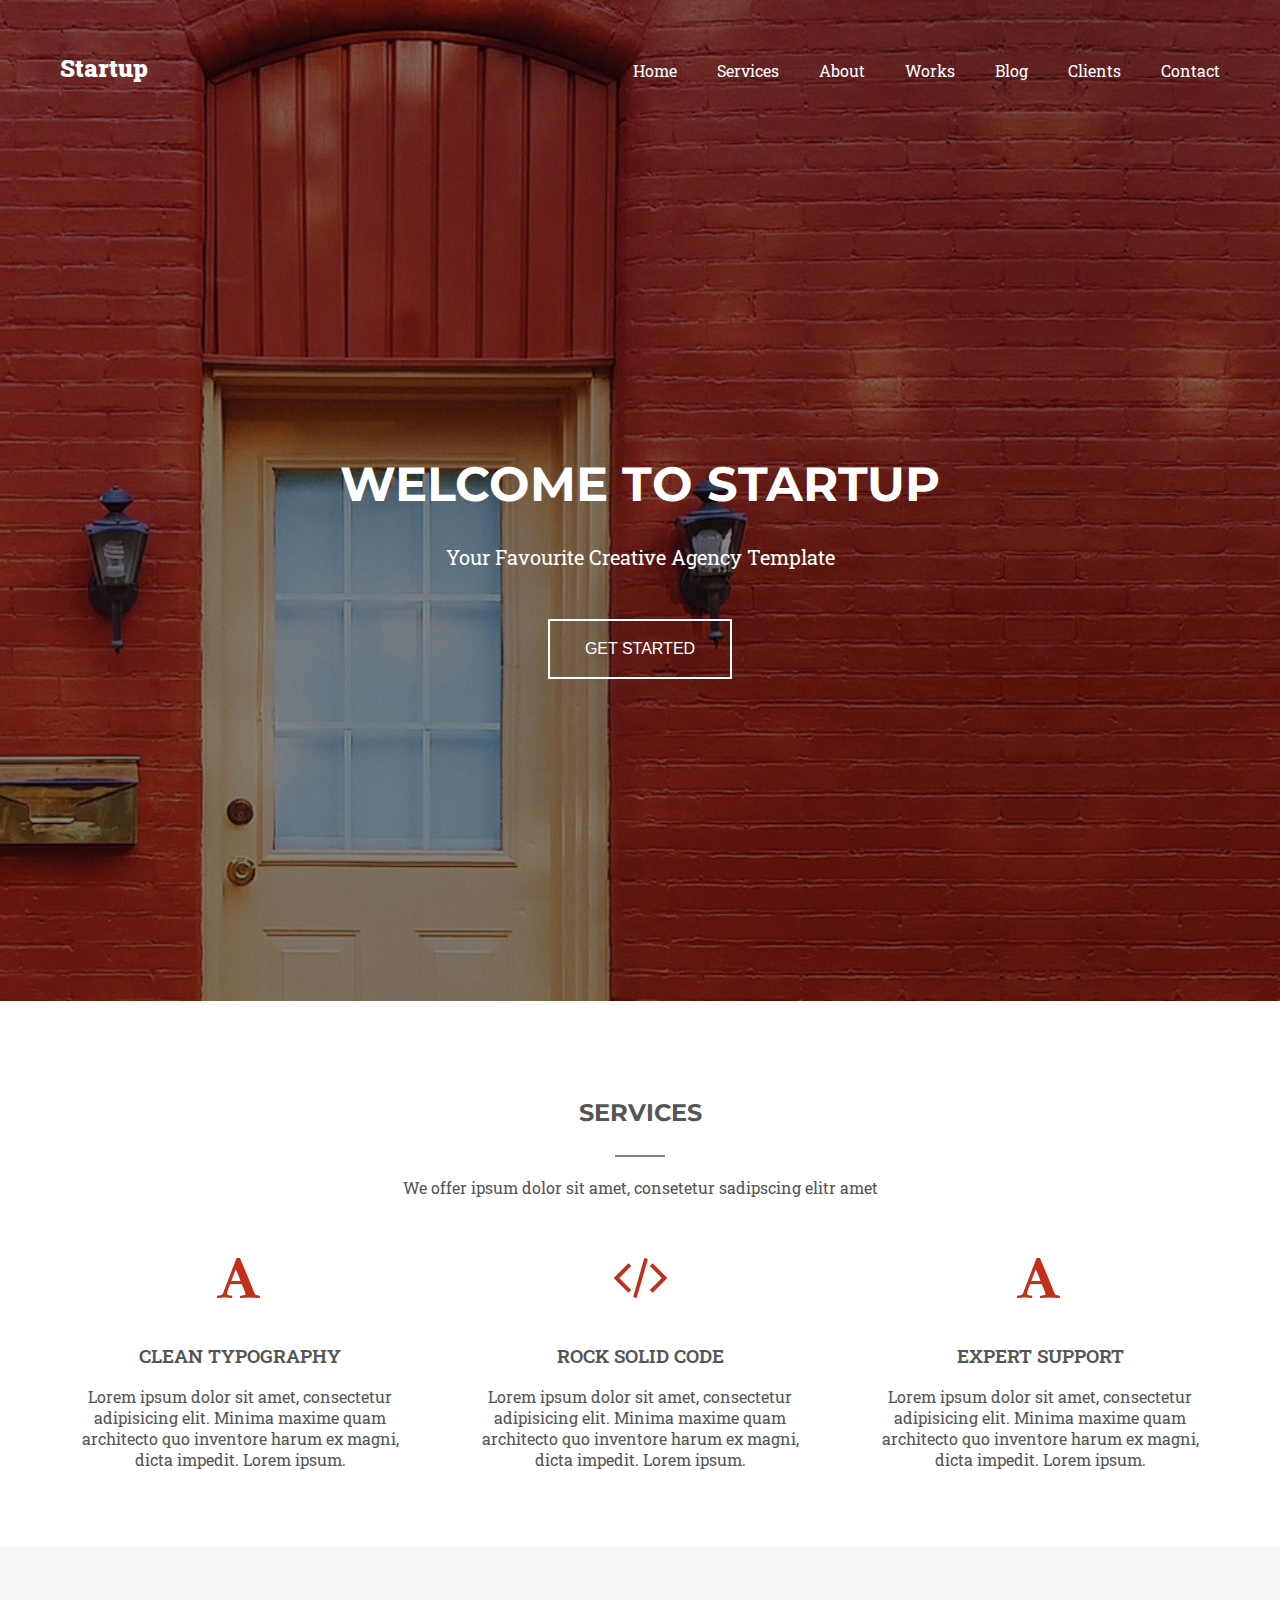
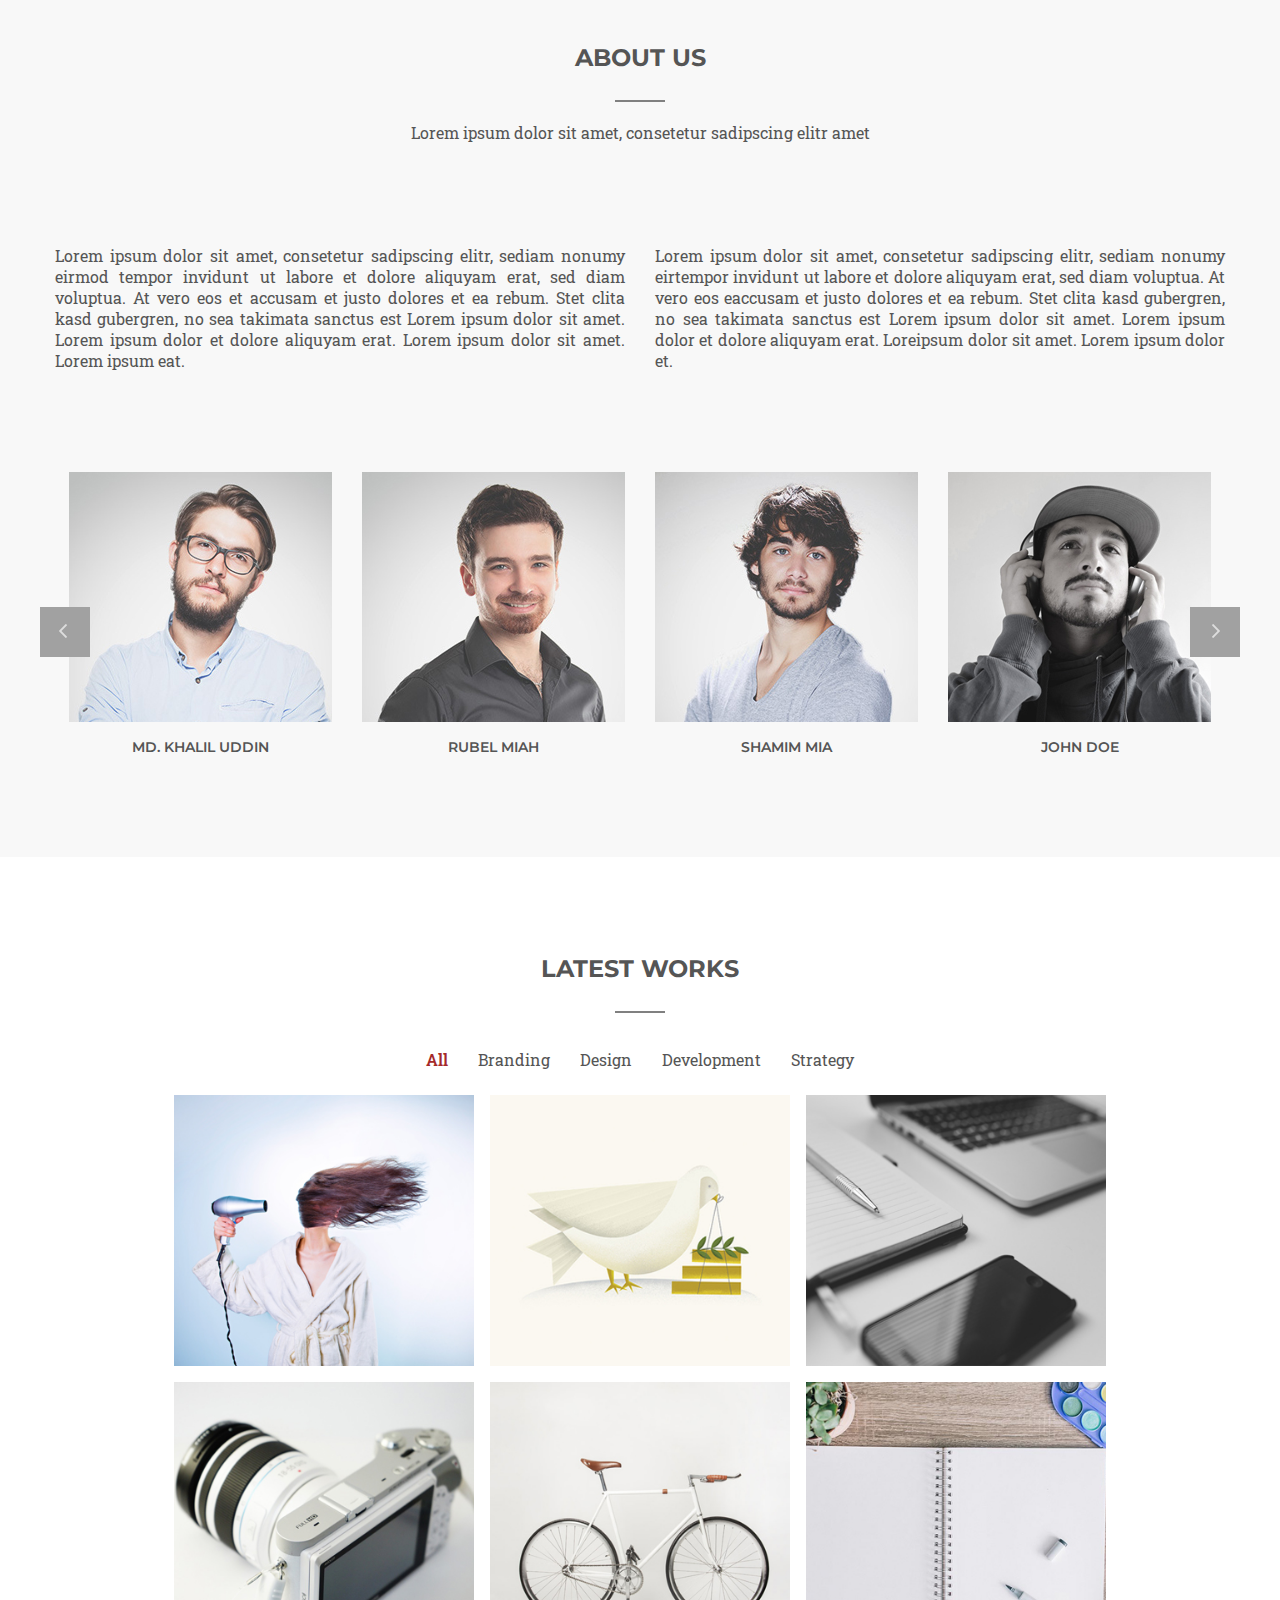
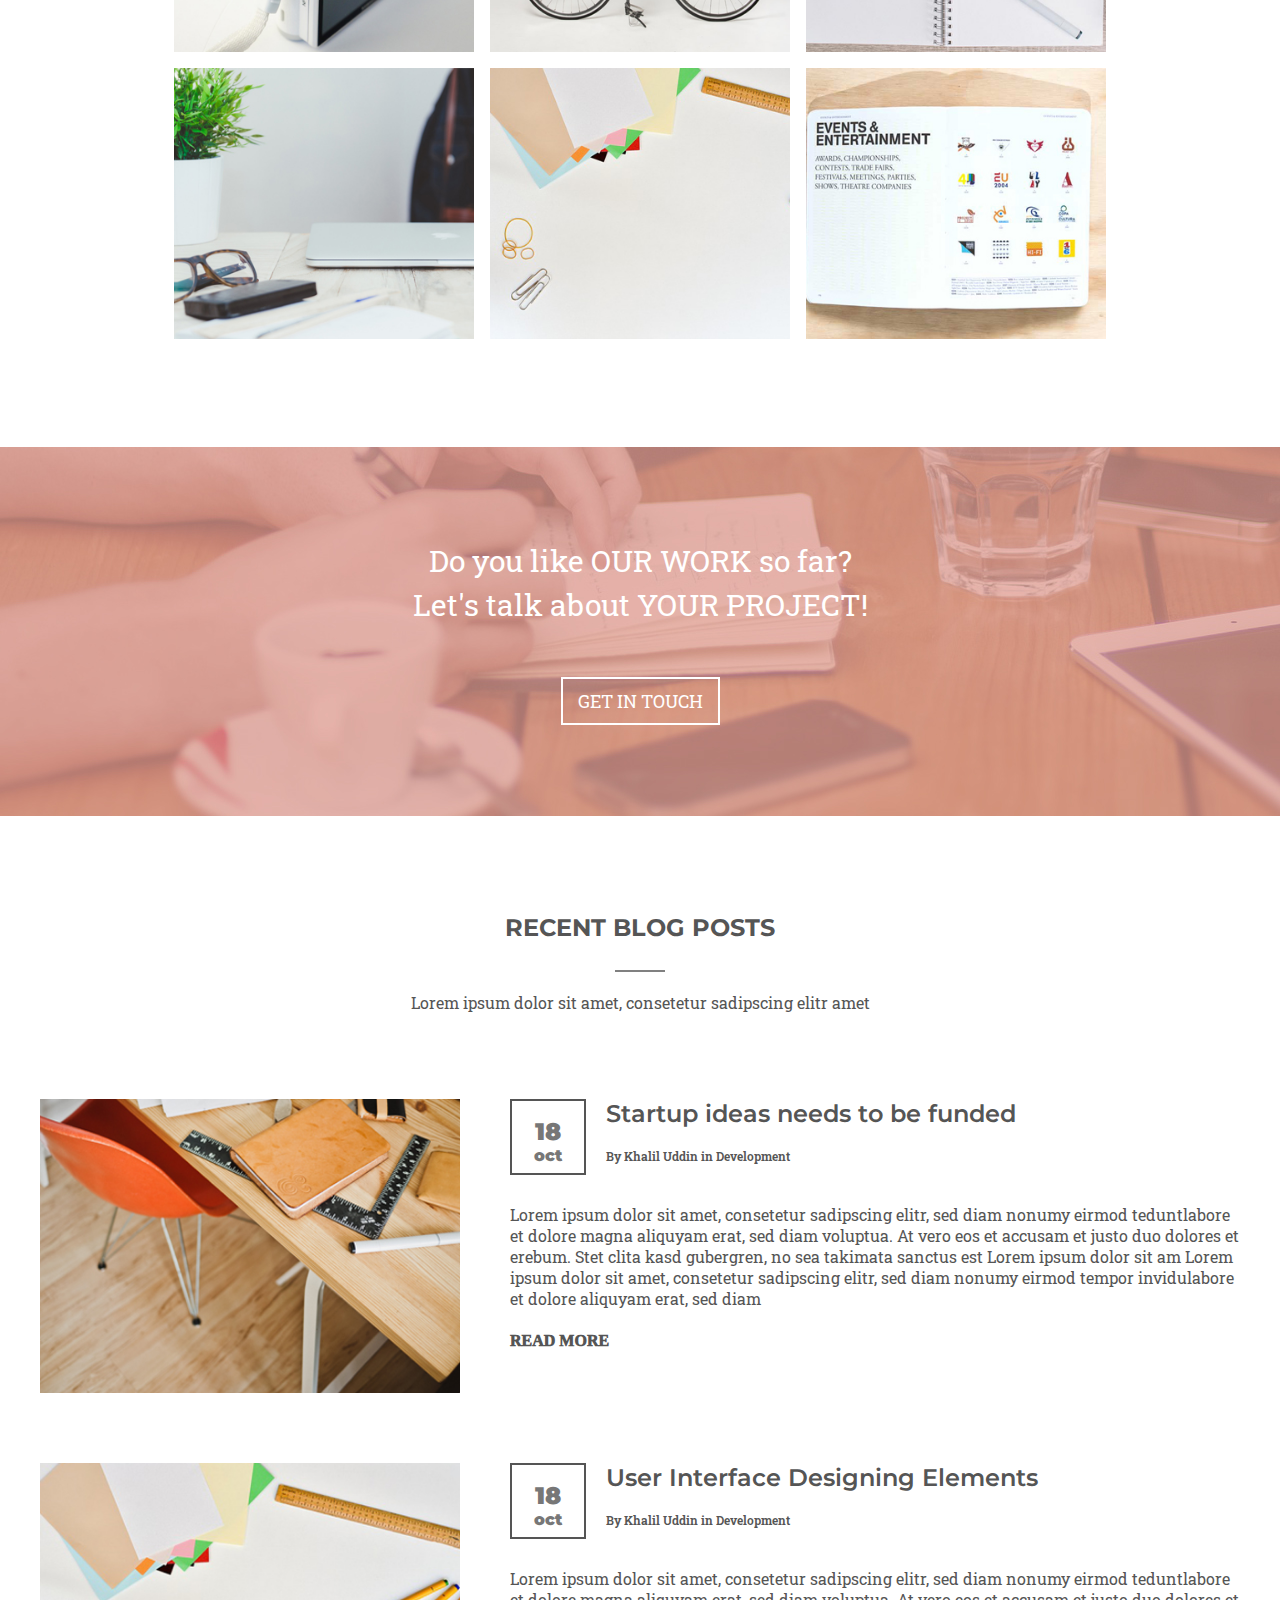
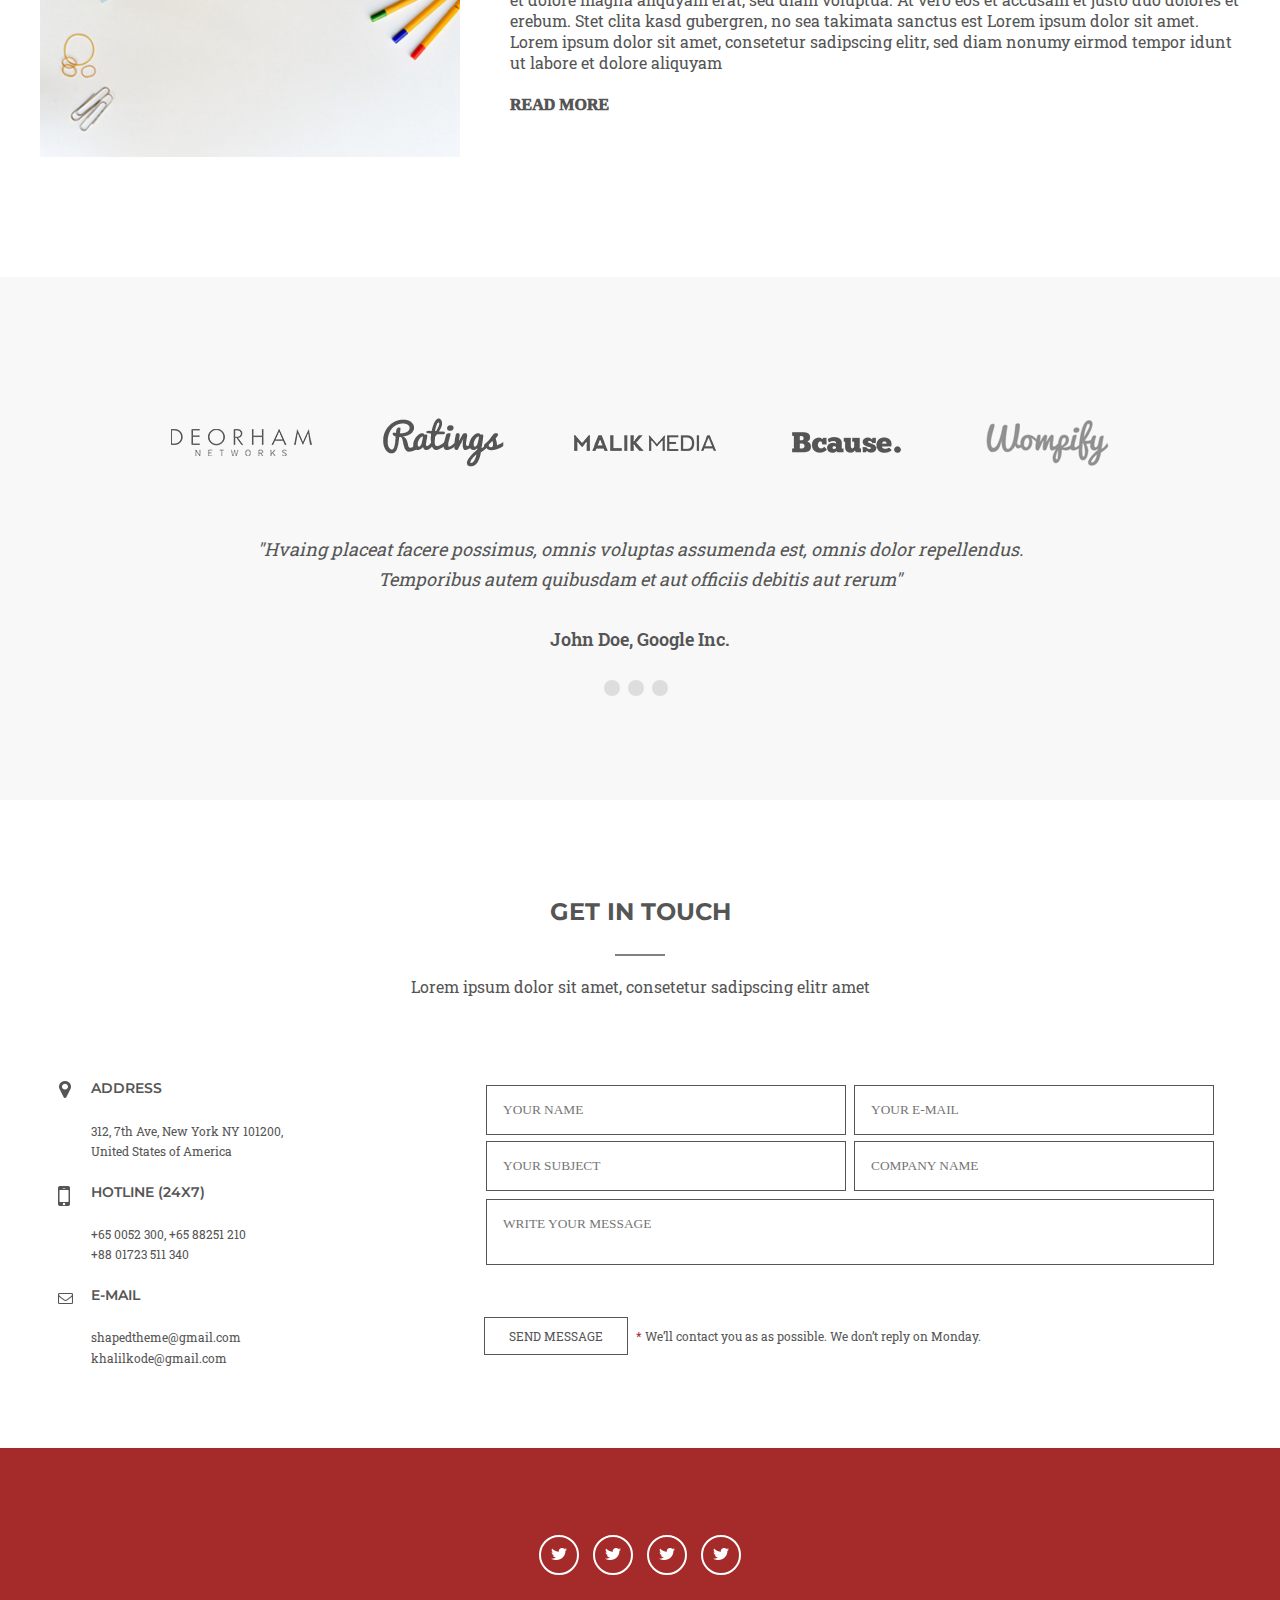
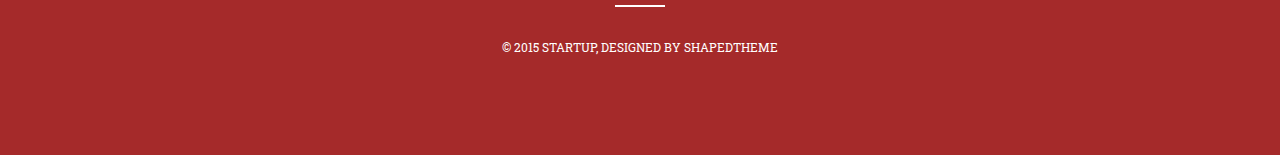
==== src/index.html @ 1e645718 "task#36 Create JS image carousel Reworked image carousel" ====
<!DOCTYPE html>
<html lang="en">
<head>
    <meta charset="UTF-8">
    <title>Education project</title>

    <link rel="stylesheet" href="styles/style.css">

    <link rel="preconnect" href="https://fonts.gstatic.com">
    <link href="https://fonts.googleapis.com/css2?family=Montserrat:wght@300;600;800&family=Roboto+Slab:wght@300;400;600;800&display=swap"
          rel="stylesheet">

    <script src="https://ajax.googleapis.com/ajax/libs/jquery/3.6.0/jquery.min.js"></script>

    <meta name="viewport" content="width=device-width, initial-scale=1.0">
</head>
<body>

<header>
    <div id="home" class="container">
        <nav class="navbar">
            <a href="" class="logo">Startup</a>

            <a href="javascript:void(0);" class="icon" onclick="openCloseNavMenu()">
                <span></span>
                <span></span>
                <span></span>
            </a>

            <ul class="menu" id="nav-menu">
                <li><a href="#home" onclick="allowScroll()">Home</a></li>
                <li><a href="#services" onclick="allowScroll()">Services</a></li>
                <li><a href="#about" onclick="allowScroll()">About</a></li>
                <li><a href="#works" onclick="allowScroll()">Works</a></li>
                <li><a href="#blog" onclick="allowScroll()">Blog</a></li>
                <li><a href="#clients" onclick="allowScroll()">Clients</a></li>
                <li><a href="#contact" onclick="allowScroll()">Contact</a></li>
            </ul>
        </nav>

        <div class="header-content">
            <div class="header-content-1">
                <h1> Welcome to STARTUP</h1>
                <p> Your Favourite Creative Agency Template</p>
                <button class="header-button">Get Started</button>
            </div>
        </div>
    </div>
</header>

<div id="services" class="container">
    <div class="services">
        <div class="section_header">
            <h2> Services </h2>
            <p> We offer ipsum dolor sit amet, consetetur sadipscing elitr amet </p>
        </div>
        <ul>
            <li>
                <div class="typography overlay"></div>
                <h3>Clean Typography</h3>
                <p>Lorem ipsum dolor sit amet, consectetur adipisicing elit. Minima maxime quam architecto quo inventore
                    harum ex magni, dicta impedit. Lorem ipsum.</p>
            </li>
            <li>
                <div class="solid-code overlay"></div>
                <h3>Rock Solid Code</h3>
                <p>Lorem ipsum dolor sit amet, consectetur adipisicing elit. Minima maxime quam architecto quo inventore
                    harum ex magni, dicta impedit. Lorem ipsum.</p>
            </li>
            <li>
                <div class="expert-support overlay"></div>
                <h3>Expert Support</h3>
                <p>Lorem ipsum dolor sit amet, consectetur adipisicing elit. Minima maxime quam architecto quo inventore
                    harum ex magni, dicta impedit. Lorem ipsum.</p>
            </li>
        </ul>
    </div>
</div>

<div id="about" class="about-us-background">
    <div class="container">
        <div class="about-us">
            <div class="section_header">
                <h2> About us </h2>
                <p> Lorem ipsum dolor sit amet, consetetur sadipscing elitr amet </p>
            </div>
            <div class="about-us-description">
                <p> Lorem ipsum dolor sit amet, consetetur sadipscing elitr, sediam nonumy eirmod
                    tempor invidunt ut labore
                    et dolore aliquyam erat, sed diam voluptua. At vero eos et accusam et justo dolores et ea rebum.
                    Stet
                    clita kasd gubergren, no sea takimata sanctus est Lorem ipsum dolor sit amet. Lorem ipsum dolor et
                    dolore aliquyam erat. Lorem ipsum dolor sit amet. Lorem ipsum eat. </p>
                <p> Lorem ipsum dolor sit amet, consetetur sadipscing elitr, sediam nonumy eirtempor
                    invidunt ut labore et
                    dolore aliquyam erat, sed diam voluptua. At vero eos eaccusam et justo dolores et ea rebum. Stet
                    clita
                    kasd gubergren, no sea takimata sanctus est Lorem ipsum dolor sit amet. Lorem ipsum dolor et dolore
                    aliquyam erat. Loreipsum dolor sit amet. Lorem ipsum dolor et. </p>
            </div>

            <div class="workers-container">
                <div class="previous-button"><a onclick="showSlides(-1)"></a></div>

                <div class="worker-container">
                    <div class="worker-item">
                        <img class="worker-image" src="resources/img/img-1.jpg">
                        <div class="worker-social">
                            <div class="worker-social-item icon-fb"></div>
                            <div class="worker-social-item icon-tw"></div>
                            <div class="worker-social-item icon-g"></div>
                            <div class="worker-social-item icon-in"></div>
                        </div>
                    </div>
                    <p class="worker-name">Md. Khalil Uddin</p>
                    <p class="worker-position">Head of Ideas</p>
                </div>
                <div class="worker-container">
                    <div class="worker-item">
                        <img class="worker-image" src="resources/img/img-2.jpg">
                        <div class="worker-social">
                            <div class="worker-social-item icon-fb"></div>
                            <div class="worker-social-item icon-tw"></div>
                            <div class="worker-social-item icon-g"></div>
                            <div class="worker-social-item icon-in"></div>
                        </div>
                    </div>
                    <p class="worker-name">Rubel Miah</p>
                    <p class="worker-position">Lead WordPress Developer</p>
                </div>
                <div class="worker-container">
                    <div class="worker-item">
                        <img class="worker-image" src="resources/img/img-3.jpg">
                        <div class="worker-social">
                            <div class="worker-social-item icon-fb"></div>
                            <div class="worker-social-item icon-tw"></div>
                            <div class="worker-social-item icon-g"></div>
                            <div class="worker-social-item icon-in"></div>
                        </div>
                    </div>
                    <p class="worker-name">Shamim Mia</p>
                    <p class="worker-position">Sr. Web Developer</p>
                </div>
                <div class="worker-container">
                    <div class="worker-item">
                        <img class="worker-image" src="resources/img/img-4.jpg">
                        <div class="worker-social">
                            <div class="worker-social-item icon-fb"></div>
                            <div class="worker-social-item icon-tw"></div>
                            <div class="worker-social-item icon-g"></div>
                            <div class="worker-social-item icon-in"></div>
                        </div>
                    </div>
                    <p class="worker-name">John Doe</p>
                    <p class="worker-position">Front-end Developer</p>
                </div>

                <div class="next-button"><a onclick="showSlides(1)"></a></div>

                <div style="text-align:center">
                    <span class="dot" onclick="currentSlide(1)"></span>
                    <span class="dot" onclick="currentSlide(2)"></span>
                    <span class="dot" onclick="currentSlide(3)"></span>
                </div>
            </div>
        </div>
    </div>
</div>

<div id="works" class="container">
    <div class="latest-works">
        <div class="section_header">
            <h2> Latest Works </h2>
        </div>
        <div id="switch-container" class="switch-container">
            <a class="switch active" onclick="filterSelection('all')">All</a>
            <a class="switch" onclick="filterSelection('branding')">Branding</a>
            <a class="switch" onclick="filterSelection('design')">Design</a>
            <a class="switch" onclick="filterSelection('development')">Development</a>
            <a class="switch" onclick="filterSelection('strategy')">Strategy</a>
        </div>

        <div class="works-container">
            <div class="work-container branding">
                <img class="work-image" src="resources/img/img-5.jpg">
                <div class="work-overlay">
                    <p class="header">Hair Dresser</p>
                    <p class="type">Branding</p>
                    <div class="button">
                        <a>view ></a>
                    </div>
                </div>
            </div>
            <div class="work-container design">
                <img class="work-image" src="resources/img/img-6.jpg">
                <div class="work-overlay">
                    <p class="header">Hair Dresser</p>
                    <p class="type">Branding</p>
                    <div class="button">
                        <a>view ></a>
                    </div>
                </div>
            </div>
            <div class="work-container development">
                <img class="work-image" src="resources/img/img-7.jpg">
                <div class="work-overlay">
                    <p class="header">Hair Dresser</p>
                    <p class="type">Branding</p>
                    <div class="button">
                        <a>view ></a>
                    </div>
                </div>
            </div>
            <div class="work-container strategy">
                <img class="work-image" src="resources/img/img-8.jpg">
                <div class="work-overlay">
                    <p class="header">Hair Dresser</p>
                    <p class="type">Branding</p>
                    <div class="button">
                        <a>view ></a>
                    </div>
                </div>
            </div>
            <div class="work-container branding">
                <img class="work-image" src="resources/img/img-9.jpg">
                <div class="work-overlay">
                    <p class="header">Hair Dresser</p>
                    <p class="type">Branding</p>
                    <div class="button">
                        <a>view ></a>
                    </div>
                </div>
            </div>
            <div class="work-container design">
                <img class="work-image" src="resources/img/img-10.jpg">
                <div class="work-overlay">
                    <p class="header">Hair Dresser</p>
                    <p class="type">Branding</p>
                    <div class="button">
                        <a>view ></a>
                    </div>
                </div>
            </div>
            <div class="work-container development">
                <img class="work-image" src="resources/img/img-11.jpg">
                <div class="work-overlay">
                    <p class="header">Hair Dresser</p>
                    <p class="type">Branding</p>
                    <div class="button">
                        <a>view ></a>
                    </div>
                </div>
            </div>
            <div class="work-container strategy">
                <img class="work-image" src="resources/img/img-12.jpg">
                <div class="work-overlay">
                    <p class="header">Hair Dresser</p>
                    <p class="type">Branding</p>
                    <div class="button">
                        <a>view ></a>
                    </div>
                </div>
            </div>
            <div class="work-container branding">
                <img class="work-image" src="resources/img/img-13.jpg">
                <div class="work-overlay">
                    <p class="header">Hair Dresser</p>
                    <p class="type">Branding</p>
                    <div class="button">
                        <a>view ></a>
                    </div>
                </div>
            </div>
        </div>
    </div>
</div>

<div class="latest-works-get-in-touch">
    <div class="latest-works-get-in-touch-header"> Do you like OUR WORK so far?<br>Let's talk about YOUR PROJECT!</div>
    <div class="latest-works-get-in-touch-button">
        <a>Get in Touch</a>
    </div>
</div>

<div id="blog" class="container">
    <div class="resent-blogs">
        <div class="section_header">
            <h2> Recent blog posts </h2>
            <p> Lorem ipsum dolor sit amet, consetetur sadipscing elitr amet </p>
        </div>
        <ul>
            <li>
                <div class="blog-content">
                    <img src="resources/img/img-blog.jpg">
                    <div class="blog-header">
                        <div>
                            <div class="blog-container">
                                <div class="blog-date">
                                    <p>18<br>oct</p>
                                </div>

                                <div class="blog-title-container">
                                    <div class="blog-title"><p>Startup ideas needs to be funded</p></div>
                                    <div class="blog-author">By <span>Khalil</span> Uddin in <span>Development</span>
                                    </div>
                                </div>
                            </div>
                            <div class="blog-text">
                                Lorem ipsum dolor sit amet, consetetur sadipscing elitr, sed diam nonumy eirmod
                                teduntlabore et dolore magna aliquyam erat, sed diam voluptua. At vero eos et accusam et
                                justo duo dolores et erebum. Stet clita kasd gubergren, no sea takimata sanctus est
                                Lorem ipsum dolor sit am Lorem ipsum dolor sit amet, consetetur sadipscing elitr, sed
                                diam nonumy eirmod tempor invidulabore et dolore aliquyam erat, sed diam
                            </div>
                            <div class="blog-button">
                                <a> Read More </a>
                            </div>
                        </div>
                    </div>
                </div>
            </li>
            <li>
                <div class="blog-content">
                    <img src="resources/img/img-blog_1.jpg">
                    <div class="blog-header">
                        <div>
                            <div class="blog-container">
                                <div class="blog-date">
                                    <p>18<br>oct</p>
                                </div>
                                <div class="blog-title-container">
                                    <div class="blog-title"><p>User Interface Designing Elements</p></div>
                                    <div class="blog-author">By <span>Khalil</span> Uddin in <span>Development</span>
                                    </div>
                                </div>
                            </div>
                            <div class="blog-text">
                                Lorem ipsum dolor sit amet, consetetur sadipscing elitr, sed diam nonumy eirmod
                                teduntlabore et dolore magna aliquyam erat, sed diam voluptua. At vero eos et accusam et
                                justo duo dolores et erebum. Stet clita kasd gubergren, no sea takimata sanctus est
                                Lorem ipsum dolor sit amet. Lorem ipsum dolor sit amet, consetetur sadipscing elitr, sed
                                diam nonumy eirmod tempor idunt ut labore et dolore aliquyam
                            </div>
                            <div class="blog-button">
                                <a> Read More </a>
                            </div>
                        </div>
                    </div>
                </div>
            </li>
        </ul>

    </div>
</div>

<div id="clients" class="brands-background">
    <div class="container">
        <div class="brands">
            <ul>
                <li><img src="resources/img/logo1.jpg"></li>
                <li><img src="resources/img/logo2.jpg"></li>
                <li><img src="resources/img/logo3.jpg"></li>
                <li><img src="resources/img/logo4.jpg"></li>
                <li><img src="resources/img/logo5.jpg"></li>
            </ul>

            <div class="brands-description">
                "Hvaing placeat facere possimus, omnis voluptas assumenda est, omnis dolor repellendus.<br>Temporibus
                autem quibusdam et aut officiis debitis aut rerum"<br><br><span>John Doe, Google Inc.</span>
            </div>

            <ul class="radio-list">
                <li class="radio">
                    <input class="custom-radio" type="radio" id="color-1" name="color" value="indigo">
                    <label for="color-1"></label>
                </li>
                <li class="radio">
                    <input class="custom-radio" type="radio" id="color-2" name="color" value="red">
                    <label for="color-2"></label>
                </li>
                <li class="radio">
                    <input class="custom-radio" type="radio" id="color-3" name="color" value="brown">
                    <label for="color-3"></label>
                </li>
            </ul>
        </div>
    </div>
</div>

<div id="contact" class="container">
    <div class="contact">

        <div class="section_header">
            <h2> Get in touch </h2>
            <p> Lorem ipsum dolor sit amet, consetetur sadipscing elitr amet </p>
        </div>
        <div class="contact-container">
            <div class="credits-container">
                <div class="credits-item">
                    <div class="credits-icon-0"></div>
                    <div class="contact-credits">Address<br><br>312, 7th Ave, New York NY 101200,<br> United States of
                        America
                    </div>
                </div>
                <div class="credits-item">
                    <div class="credits-icon-1"></div>
                    <div class="contact-credits">Hotline (24x7)<br><br>+65 0052 300, +65 88251 210<br>+88 01723 511 340
                    </div>
                </div>
                <div class="credits-item">
                    <div class="credits-icon-2"></div>
                    <div class="contact-credits">E-mail<br><br>shapedtheme@gmail.com<br>khalilkode@gmail.com</div>
                </div>
            </div>

            <form action="#" class="form-container" method="post">
                <fieldset class="form-2-fields">
                    <input placeholder="Your Name" type="text">
                    <input placeholder="Your E-mail" type="email">
                </fieldset>
                <fieldset class="form-2-fields">
                    <input placeholder="Your subject" type="text">
                    <input placeholder="Company name" type="text">
                </fieldset>
                <fieldset class="form-field">
                    <textarea placeholder="Write your message"></textarea>
                </fieldset>
                <fieldset class="form-field-submit">
                    <button class="button">Send message</button>
                    <p class="submit-info"><span>*</span> We’ll contact you as as possible. We don’t reply on Monday.
                    </p>
                </fieldset>
            </form>
        </div>
    </div>
</div>


<footer>
    <div class="footer-container">
        <div class="footer-container-1">
            <div></div>
            <div></div>
            <div></div>
            <div></div>
        </div>
        <span class="footer-span"></span>
        <p>© 2015 Startup, Designed by ShapedTheme</p>
    </div>

</footer>

<script type="text/javascript" src="js/main.js"></script>
</body>
</html>
---- src/styles/style.css ----
.container {
  max-width: 1200px;
  display: block;
  margin-left: auto;
  margin-right: auto;
  text-align: center;
  justify-content: center;
}
.navbar {
  display: flex;
  position: relative;
  background: transparent;
  justify-content: space-between;
  padding-top: 40px;
}
.navbar .icon {
  display: none;
}
.navbar .nav-btn {
  display: none;
}
.navbar .logo {
  display: inline;
  float: left;
  font-size: 24px;
  line-height: 36px;
  font-weight: 900;
  padding: 10px 20px;
  color: white;
  text-decoration: none;
}
.navbar .menu {
  list-style-type: none;
  margin: 0;
  padding: 0;
}
.navbar .menu li {
  display: inline;
}
.navbar .menu li a {
  color: white;
  display: block;
  float: left;
  padding: 20px 20px;
  text-decoration: none;
}
.navbar .menu li a:hover {
  background-color: black;
}
@media (max-width: 800px) {
  .navbar {
    padding-top: 0;
    background: brown;
  }
  .navbar .icon {
    display: flex;
    width: 50px;
    margin: 4px;
    padding-top: 5px;
    flex-direction: column;
    justify-content: center;
    background: white;
    border-radius: 5px;
  }
  .navbar .icon span {
    display: block;
    margin: 0 auto;
    width: 25px;
    height: 10px;
    border-top: 2px solid brown;
  }
  .navbar .menu {
    position: absolute;
    display: block;
    top: 100%;
    width: 100%;
    background-color: brown;
    height: 0;
    overflow-y: hidden;
  }
  .navbar .menu li a {
    display: block;
    width: 100%;
  }
  .navbar .nav-btn {
    margin: 0 auto;
    display: inline-block;
    position: absolute;
    background: white;
    border: 2px solid white;
    border-radius: 5px;
    right: 5px;
    top: 5px;
  }
  .navbar .nav-btn label {
    display: inline-block;
    width: 45px;
    height: 35px;
    padding: 8px 10px;
  }
  .menu.responsive {
    height: calc(100vh - 50px);
    overflow-y: auto;
  }
}
header {
  display: block;
  background: url('../resources/img/bg.jpg');
  background-origin: content-box;
  height: 100%;
  background-size: cover;
  z-index: 3;
}
header .header-content {
  height: 100vh;
  background-size: cover;
  text-align: center;
  color: white;
  display: flex;
  flex-direction: column;
  justify-content: center;
}
header .header-content h1 {
  text-transform: uppercase;
  font-size: 48px;
}
header .header-content p {
  margin: 20px;
  line-height: 24px;
  font-size: 20px;
}
header .header-content .header-button {
  display: block;
  border: 2px solid white;
  background-color: transparent;
  padding: 19px 35px;
  font-size: 16px;
  color: white;
  margin: 50px auto 0;
  text-transform: uppercase;
  cursor: pointer;
}
.section_header h2 {
  margin-top: 100px;
  size: 20px;
  line-height: 24px;
}
.section_header h2:after {
  height: 2px;
  display: block;
  width: 50px;
  margin-top: 30px;
  margin-right: auto;
  margin-left: auto;
  background: #808080;
  content: '';
}
.services {
  text-align: center;
  display: flex;
  margin-bottom: 40px;
  flex-direction: column;
  justify-content: center;
}
.services ul {
  display: flex;
  width: auto;
  margin: 0;
  padding: 0;
  overflow: hidden;
  justify-content: space-around;
  -webkit-flex-flow: row wrap;
  list-style-type: none;
}
.services ul li {
  width: 100%;
  max-width: 345px;
  margin: 20px;
}
.services ul li h3 {
  font-weight: 600;
  text-transform: uppercase;
}
.services-image {
  width: 90px;
  height: 90px;
  margin: auto;
  border-radius: 50%;
}
.typography {
  width: 90px;
  height: 90px;
  margin: auto;
  border-radius: 50%;
}
.typography:after {
  position: absolute;
  content: "";
  top: 0;
  left: 0;
  border-radius: 50%;
  width: 100%;
  height: 100%;
  background: url('../resources/img/icons.png') 22px 19px no-repeat;
}
.typography:hover:after {
  background: url('../resources/img/icons.png') 22px -87px no-repeat;
}
.solid-code {
  width: 90px;
  height: 90px;
  margin: auto;
  border-radius: 50%;
}
.solid-code:after {
  position: absolute;
  content: "";
  top: 0;
  left: 0;
  border-radius: 50%;
  width: 100%;
  height: 100%;
  background: url('../resources/img/icons.png') -91px 19px no-repeat;
}
.solid-code:hover:after {
  background: url('../resources/img/icons.png') -91px -88px no-repeat;
}
.expert-support {
  width: 90px;
  height: 90px;
  margin: auto;
  border-radius: 50%;
}
.expert-support:after {
  position: absolute;
  content: "";
  top: 0;
  left: 0;
  border-radius: 50%;
  width: 100%;
  height: 100%;
  background: url('../resources/img/icons.png') 22px 19px no-repeat;
}
.expert-support:hover:after {
  background: url('../resources/img/icons.png') 22px -87px no-repeat;
}
.overlay {
  position: relative;
  background: transparent;
}
.overlay:hover {
  background: brown;
}
.services-overlay {
  position: absolute;
  content: "";
  top: 0;
  left: 0;
  border-radius: 50%;
  width: 100%;
  height: 100%;
}
.about-us-background {
  background: #f8f8f8;
}
.about-us {
  display: flex;
  flex-direction: column;
  justify-content: center;
}
.about-us .about-us-description {
  display: flex;
  margin-top: 70px;
  margin-bottom: 70px;
  text-align: justify;
  justify-content: center;
  -webkit-flex-flow: row wrap;
}
.about-us .about-us-description p {
  width: calc(50% - 15px * 2);
  margin-left: 15px;
  margin-right: 15px;
}
.about-us .workers-container {
  width: 100%;
  position: relative;
  height: 300px;
  justify-content: center;
  flex-wrap: wrap;
  overflow: hidden;
  margin-bottom: 100px;
  display: flex;
}
.about-us .workers-container .worker-container {
  display: block;
  margin: 15px;
  min-width: 250px;
}
.about-us .workers-container .worker-container .worker-item {
  width: 100%;
  display: flex;
  background: transparent;
  position: relative;
}
.about-us .workers-container .worker-container .worker-item .worker-image {
  width: 100%;
  z-index: 0;
  height: auto;
}
.about-us .workers-container .worker-container .worker-item:hover {
  background: #717171;
  z-index: 2;
}
.about-us .workers-container .worker-container .worker-item:hover .worker-image {
  opacity: 0.5;
}
.about-us .workers-container .worker-container .worker-item:hover .worker-social .worker-social-item {
  opacity: 1;
}
.about-us .workers-container .worker-container .worker-item .worker-social {
  width: 100%;
  display: flex;
  justify-content: center;
  position: absolute;
  bottom: 0;
  left: 0;
}
.about-us .workers-container .worker-container .worker-item .worker-social .worker-social-item {
  position: relative;
  width: 30px;
  height: 30px;
  margin: 8px;
  z-index: 2;
  opacity: 0;
}
.about-us .workers-container .worker-container .worker-item .worker-social .worker-social-item:hover {
  z-index: 0;
  background: brown;
}
.about-us .workers-container .worker-container .worker-name {
  text-transform: uppercase;
  font-family: 'Montserrat', 'Montserrat', sans-serif;
  font-weight: 600;
  font-size: 14px;
  line-height: 1.71;
}
.about-us .workers-container .worker-container .worker-position {
  font-size: 13px;
  line-height: 1.85;
}
.about-us .workers-container .previous-button {
  position: absolute;
  left: 0;
  top: 50%;
  display: flex;
  width: 50px;
  height: 50px;
  z-index: 3;
  background: #a1a1a1;
}
.about-us .workers-container .previous-button:hover {
  background: brown;
}
.about-us .workers-container .previous-button a {
  width: 100%;
  height: 100%;
  background: url("../resources/img/arrows.png") 19px 17px no-repeat;
}
.about-us .workers-container .next-button {
  position: absolute;
  right: 0;
  top: 50%;
  display: flex;
  width: 50px;
  height: 50px;
  z-index: 3;
  background: #a1a1a1;
}
.about-us .workers-container .next-button:hover {
  background: brown;
}
.about-us .workers-container .next-button a {
  width: 100%;
  height: 100%;
  background: url("../resources/img/arrows.png") -9px 17px no-repeat;
}
.icon-fb {
  position: relative;
}
.icon-fb:after {
  content: "";
  position: absolute;
  top: 0;
  left: 0;
  width: 100%;
  height: 100%;
  background: url('../resources/img/icons_2.png') 8px 5px no-repeat;
}
.icon-tw {
  position: relative;
}
.icon-tw:after {
  content: "";
  position: absolute;
  top: 0;
  left: 0;
  width: 100%;
  height: 100%;
  background: url('../resources/img/icons_2.png') -22px 5px no-repeat;
}
.icon-g {
  position: relative;
}
.icon-g:after {
  content: "";
  position: absolute;
  top: 0;
  left: 0;
  width: 100%;
  height: 100%;
  background: url('../resources/img/icons_2.png') -52px 5px no-repeat;
}
.icon-in {
  position: relative;
}
.icon-in:after {
  content: "";
  position: absolute;
  top: 0;
  left: 0;
  width: 100%;
  height: 100%;
  background: url('../resources/img/icons_2.png') -83px 5px no-repeat;
}
@media (max-width: 800px) {
  .about-us .about-us-description {
    display: block;
  }
  .about-us .about-us-description p {
    width: calc(100% - 15px * 2);
  }
}
.latest-works {
  text-align: center;
  display: flex;
  flex-direction: column;
  justify-content: center;
}
.latest-works .switch-container {
  float: left;
  display: flex;
  justify-content: center;
  -webkit-flex-flow: row wrap;
}
.latest-works .switch-container .switch {
  padding: 15px;
  float: left;
  font-size: 16px;
  line-height: 1.5;
  cursor: pointer;
}
.latest-works .switch-container .switch.active {
  color: brown;
  font-weight: 600;
}
.latest-works .works-container {
  display: flex;
  justify-content: center;
  margin-bottom: 100px;
  flex-wrap: wrap;
  padding: 0;
}
.latest-works .works-container .work-container {
  width: 25%;
  height: auto;
  margin: 8px;
  padding: 0;
  position: relative;
  display: none;
}
.latest-works .works-container .work-container .work-overlay {
  width: 100%;
  height: 99%;
  opacity: 0;
  display: flex;
  flex-direction: column;
  justify-content: center;
  position: absolute;
  left: 0;
  top: 0;
}
.latest-works .works-container .work-container .work-overlay:hover {
  opacity: 1;
  background: rgba(165, 42, 42, 0.7);
}
.latest-works .works-container .work-container .work-overlay .header {
  font-family: 'Montserrat', sans-serif;
  font-weight: 600;
  font-size: 18px;
  margin: 0;
  color: white;
  line-height: 1.33;
}
.latest-works .works-container .work-container .work-overlay .type {
  font-size: 12px;
  color: white;
  line-height: 2;
}
.latest-works .works-container .work-container .work-overlay .button {
  padding: 8px 12px;
  margin-left: auto;
  margin-right: auto;
  border: 1px solid white;
}
.latest-works .works-container .work-container .work-overlay .button:hover {
  background: white;
}
.latest-works .works-container .work-container .work-overlay .button:hover a {
  color: brown;
}
.latest-works .works-container .work-container .work-overlay .button a {
  text-transform: uppercase;
  padding: 8px 12px;
  color: white;
}
.latest-works .works-container .work-container .work-image {
  width: 100%;
  height: 100%;
  z-index: 0;
}
.latest-works .works-container .show {
  display: block;
}
.latest-works .cards {
  max-width: 1200px;
  margin: 25px auto;
  display: grid;
  padding: 1rem;
  grid-gap: 1rem;
}
.latest-works .cards .card {
  width: 360px;
  height: 320px;
  color: white;
}
.latest-works .cards .latest-work-img-5 {
  background: url("../resources/img/img-5.jpg");
  background-size: cover;
}
.latest-works .cards .latest-work-img-5:hover > .latest-work-overlay {
  opacity: 1;
}
.latest-works .cards .latest-work-img-6 {
  background: url("../resources/img/img-6.jpg");
  background-size: cover;
}
.latest-works .cards .latest-work-img-6:hover > .latest-work-overlay {
  opacity: 1;
}
.latest-works .cards .latest-work-img-7 {
  background: url("../resources/img/img-7.jpg");
  background-size: cover;
}
.latest-works .cards .latest-work-img-7:hover > .latest-work-overlay {
  opacity: 1;
}
.latest-works .cards .latest-work-img-8 {
  background: url("../resources/img/img-8.jpg");
  background-size: cover;
}
.latest-works .cards .latest-work-img-8:hover > .latest-work-overlay {
  opacity: 1;
}
.latest-works .cards .latest-work-img-9 {
  background: url("../resources/img/img-9.jpg");
  background-size: cover;
}
.latest-works .cards .latest-work-img-9:hover > .latest-work-overlay {
  opacity: 1;
}
.latest-works .cards .latest-work-img-10 {
  background: url("../resources/img/img-10.jpg");
  background-size: cover;
}
.latest-works .cards .latest-work-img-10:hover > .latest-work-overlay {
  opacity: 1;
}
.latest-works .cards .latest-work-img-11 {
  background: url("../resources/img/img-11.jpg");
  background-size: cover;
}
.latest-works .cards .latest-work-img-11:hover > .latest-work-overlay {
  opacity: 1;
}
.latest-works .cards .latest-work-img-12 {
  background: url("../resources/img/img-12.jpg");
  background-size: cover;
}
.latest-works .cards .latest-work-img-12:hover > .latest-work-overlay {
  opacity: 1;
}
.latest-works .cards .latest-work-img-13 {
  background: url("../resources/img/img-13.jpg");
  background-size: cover;
}
.latest-works .cards .latest-work-img-13:hover > .latest-work-overlay {
  opacity: 1;
}
.latest-works .latest-work-overlay {
  width: 100%;
  height: 100%;
  opacity: 0;
  align-items: center;
  display: flex;
  justify-content: center;
  flex-direction: column;
}
.latest-works .latest-work-overlay:hover {
  background: rgba(165, 42, 42, 0.7);
}
.latest-works .latest-work-overlay .latest-work-overlay-title {
  font-family: 'Montserrat', sans-serif;
  font-size: 18px;
  font-weight: 600;
  line-height: 1.33;
}
.latest-works .latest-work-overlay .latest-work-button {
  margin-top: 8px;
  padding: 10px 15px;
  border: solid 2px white;
}
.latest-works .latest-work-overlay .latest-work-button:hover {
  background: white;
}
.latest-works .latest-work-overlay .latest-work-button:hover a {
  color: brown;
}
.latest-works .latest-work-overlay div {
  margin: 8px;
}
.latest-works-get-in-touch {
  width: 100%;
  height: 369px;
  align-items: center;
  display: flex;
  text-align: center;
  justify-content: center;
  flex-direction: column;
  color: white;
  background: url("../resources/img/bg_2.jpg") center;
}
.latest-works-get-in-touch .latest-works-get-in-touch-header {
  font-size: 30px;
  line-height: 1.47;
}
.latest-works-get-in-touch .latest-works-get-in-touch-button {
  margin-top: 50px;
  padding: 10px 15px;
  font-size: 18px;
  text-transform: uppercase;
  border: solid 2px white;
}
@media (max-width: 800px) {
  .latest-works .works-container .work-container {
    width: 45%;
  }
}
.resent-blogs ul {
  padding: 0;
}
.resent-blogs ul li {
  display: flex;
}
.resent-blogs ul li .blog-content {
  display: flex;
  margin-top: 70px;
  text-align: left;
}
.resent-blogs ul li .blog-content img {
  width: 35%;
  object-fit: cover;
}
.resent-blogs ul li .blog-content .blog-header {
  margin-left: 50px;
  justify-content: space-around;
  display: flex;
}
.resent-blogs ul li .blog-content .blog-header .blog-container {
  display: flex;
}
.resent-blogs ul li .blog-content .blog-header .blog-container .blog-date {
  width: 76px;
  height: 76px;
  text-align: center;
  color: #777777;
  margin: 0;
  font-weight: 1000;
  font-family: 'Montserrat', serif;
  border: 2px solid #555555;
}
.resent-blogs ul li .blog-content .blog-header .blog-container .blog-date :first-line {
  font-size: 24px;
}
.resent-blogs ul li .blog-content .blog-header .blog-container .blog-title-container {
  margin-left: 20px;
  height: 100%;
  padding-bottom: 20px;
}
.resent-blogs ul li .blog-content .blog-header .blog-container .blog-title-container .blog-title {
  font-family: 'Montserrat', sans-serif;
  font-weight: 600;
  height: 50%;
}
.resent-blogs ul li .blog-content .blog-header .blog-container .blog-title-container .blog-title p {
  margin: 0;
  font-size: 24px;
}
.resent-blogs ul li .blog-content .blog-header .blog-container .blog-title-container .blog-title :hover {
  color: brown;
}
.resent-blogs ul li .blog-content .blog-header .blog-container .blog-title-container .blog-author {
  height: 50%;
  font-weight: 600;
  margin-top: 20px;
  font-size: 12px;
}
.resent-blogs ul li .blog-content .blog-header .blog-container .blog-title-container .blog-author :hover {
  color: brown;
}
.resent-blogs ul li .blog-content .blog-header .blog-text {
  margin-top: 20px;
  margin-bottom: 20px;
}
.resent-blogs ul li .blog-content .blog-header .blog-button a {
  font-family: 'RobotoSlab', serif;
  font-weight: 1000;
  text-transform: uppercase;
}
.resent-blogs ul li .blog-content .blog-header .blog-button :hover {
  color: brown;
}
@media (max-width: 765px) {
  .resent-blogs ul li .blog-content img {
    display: none;
  }
}
.brands-background {
  background: #f8f8f8;
}
.brands-background .brands {
  display: flex;
  justify-content: center;
  flex-direction: column;
  margin-top: 120px;
}
.brands-background .brands ul {
  margin-top: 120px;
  display: flex;
  padding: 0;
  justify-content: center;
  list-style-type: none;
  -webkit-flex-flow: row wrap;
}
.brands-background .brands ul li {
  margin: 20px;
}
.brands-background .brands .brands-description {
  font-size: 18px;
  line-height: 1.67;
  font-style: italic;
  font-weight: 400;
  margin: 25px 0 0 0;
}
.brands-background .brands .brands-description span {
  font-style: normal;
  font-weight: 600;
  margin: 120px;
}
.brands-background .brands .radio-list {
  margin: 25px 0 100px 0;
  display: flex;
  list-style: none;
}
.brands-background .brands .radio-list li {
  margin: 0;
}
.brands-background .brands .radio-list li .custom-radio {
  position: absolute;
  z-index: -1;
  opacity: 0;
}
.brands-background .brands .radio-list li .custom-radio + label::before {
  content: '';
  display: inline-block;
  width: 1em;
  height: 1em;
  background: #dddddd;
  border-radius: 50%;
  margin-right: 0.5em;
}
.brands-background .brands .radio-list li .custom-radio:not(:disabled):not(:checked) + label:hover::before {
  background: #a1a1a1;
}
.brands-background .brands .radio-list li .custom-radio:checked + label::before {
  background-color: brown;
}
.brands-background .brands .radio-list li .custom-radio:disabled + label::before {
  background-color: #e9ecef;
}
.contact-container {
  margin-top: 70px;
  margin-bottom: 70px;
  display: flex;
}
.contact-container .credits-container {
  width: 35%;
  display: flex;
  flex-direction: column;
  text-align: left;
}
.contact-container .credits-container .credits-item {
  width: 100%;
  margin: 10px 10px 10px 10px;
  display: flex;
}
.contact-container .credits-container .credits-item .credits-icon-0 {
  margin: 4px 8px 8px 8px;
  width: 25px;
  height: 25px;
  background: url("../resources/img/icons_4.png") 0 calc(0px - 28px * 0) no-repeat;
}
.contact-container .credits-container .credits-item .credits-icon-1 {
  margin: 4px 8px 8px 8px;
  width: 25px;
  height: 25px;
  background: url("../resources/img/icons_4.png") 0 calc(0px - 28px * 1) no-repeat;
}
.contact-container .credits-container .credits-item .credits-icon-2 {
  margin: 4px 8px 8px 8px;
  width: 25px;
  height: 25px;
  background: url("../resources/img/icons_4.png") 0 calc(0px - 28px * 2) no-repeat;
}
.contact-container .credits-container .credits-item .credits-icon-3 {
  margin: 4px 8px 8px 8px;
  width: 25px;
  height: 25px;
  background: url("../resources/img/icons_4.png") 0 calc(0px - 28px * 3) no-repeat;
}
.contact-container .credits-container .credits-item .contact-credits {
  width: calc(100% - 25px - 8px * 2);
  overflow-wrap: break-word;
  line-height: 1.67;
  font-size: 12px;
}
.contact-container .credits-container .credits-item .contact-credits:first-line {
  font-family: 'Montserrat', sans-serif;
  font-weight: 600;
  text-transform: uppercase;
  font-size: 14px;
}
.contact-container .form-container {
  width: 65%;
  height: 100%;
  border-radius: 0;
  display: flex;
  flex-direction: column;
}
.contact-container .form-container .form-2-fields {
  height: 36px;
  display: block;
  border: none;
  margin: 10px;
  float: left;
}
.contact-container .form-container .form-2-fields input {
  width: calc(50% - 8px);
  height: 100%;
  padding: 16px;
  margin: 2px;
  border: 1px solid #555555;
  font-family: 'RobotoSlab', serif;
  outline: none;
}
.contact-container .form-container .form-2-fields input:focus {
  border: 1px solid brown;
}
.contact-container .form-container .form-2-fields input::placeholder {
  text-transform: uppercase;
}
.contact-container .form-container .form-field {
  height: 100px;
  display: block;
  border: none;
  margin: 10px;
  float: left;
}
.contact-container .form-container .form-field textarea {
  width: calc(100% - 8px);
  height: 100%;
  padding: 16px;
  margin: 4px;
  border: 1px solid #555555;
  font-family: 'RobotoSlab', serif;
  resize: none;
  outline: none;
}
.contact-container .form-container .form-field textarea:focus {
  border: 1px solid brown;
}
.contact-container .form-container .form-field textarea::placeholder {
  font-family: 'RobotoSlab', serif;
  text-transform: uppercase;
}
.contact-container .form-container .form-field-submit {
  display: flex;
  border: none;
  margin: 4px;
}
.contact-container .form-container .form-field-submit .button {
  font-size: 12px;
  font-family: 'Roboto Slab', serif;
  text-transform: uppercase;
  background: transparent;
  border: 1px solid #555555;
  color: #555555;
  margin: 8px;
  padding: 10px 24px;
}
.contact-container .form-container .form-field-submit .submit-info {
  height: min-content;
  margin-top: auto;
  margin-bottom: auto;
  font-size: 12px;
  padding: 0 0;
}
.contact-container .form-container .form-field-submit .submit-info span {
  color: brown;
}
@media (max-width: 800px) {
  .contact-container {
    display: block;
  }
  .contact-container .credits-container {
    width: calc(100% - 20px * 2);
    margin-left: 20px;
    margin-right: 20px;
  }
  .contact-container .form-container {
    width: 100%;
  }
}
footer {
  width: 100%;
  height: 307px;
  display: flex;
  justify-content: center;
  background: brown;
}
footer .footer-container {
  margin-top: auto;
  margin-bottom: auto;
  display: flex;
  flex-direction: column;
  justify-content: center;
}
footer .footer-container .footer-container-1 {
  width: max-content;
  margin-left: auto;
  margin-right: auto;
  display: flex;
  justify-content: center;
}
footer .footer-container .footer-container-1 div {
  display: inline-block;
  width: 40px;
  height: 40px;
  margin: 0 7px;
  border: 2px solid white;
  border-radius: 50%;
  background: url("../resources/img/icons_3.png") 10px 11px no-repeat;
}
footer .footer-container .footer-span {
  height: 2px;
  display: block;
  width: 50px;
  margin: 30px auto 20px auto ;
  background: white;
}
footer .footer-container p {
  color: white;
  font-size: 12px;
  text-transform: uppercase;
}
* {
  box-sizing: border-box;
}
body {
  margin: 0;
  font-family: 'Roboto Slab', serif;
  background-color: white;
  color: #555555;
}
h1 {
  text-transform: uppercase;
  font-family: 'Montserrat', sans-serif;
}
h2 {
  text-transform: uppercase;
  font-family: 'Montserrat', sans-serif;
}
/*# sourceMappingURL=style.css.map */
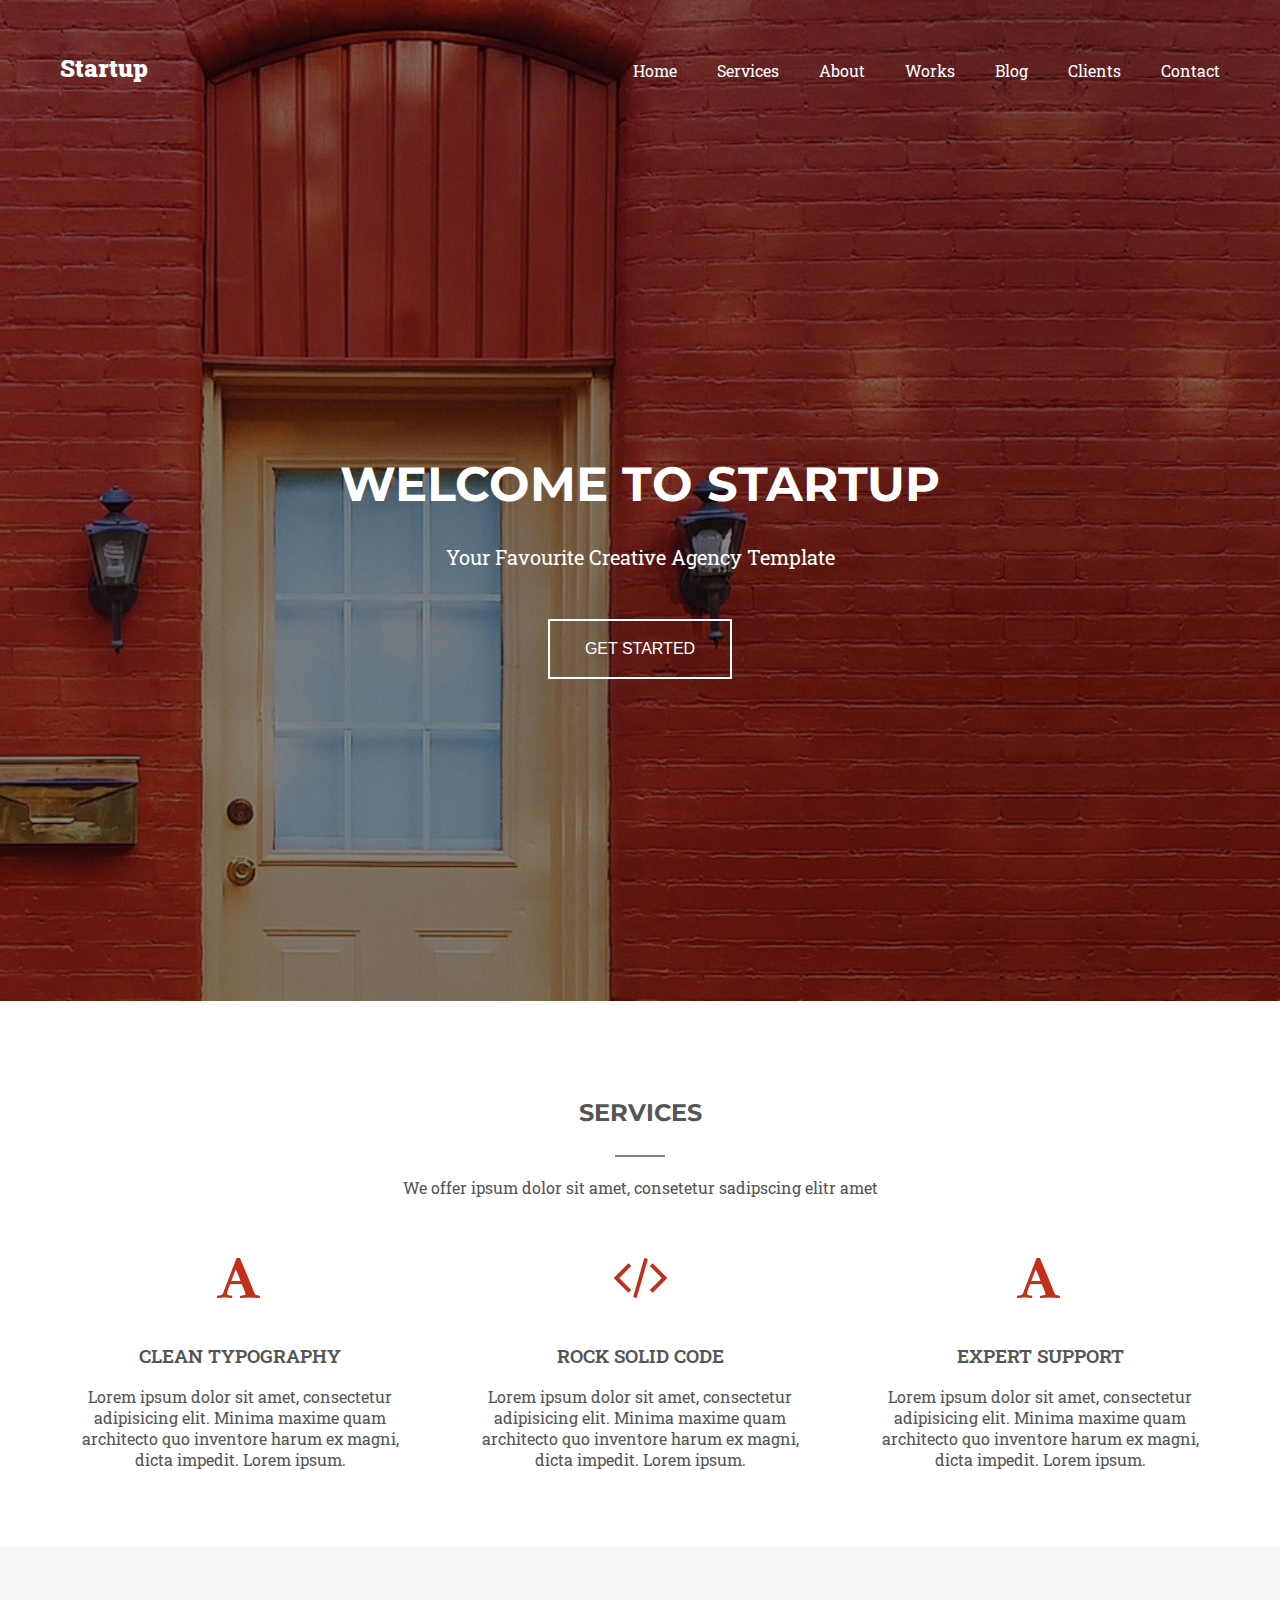
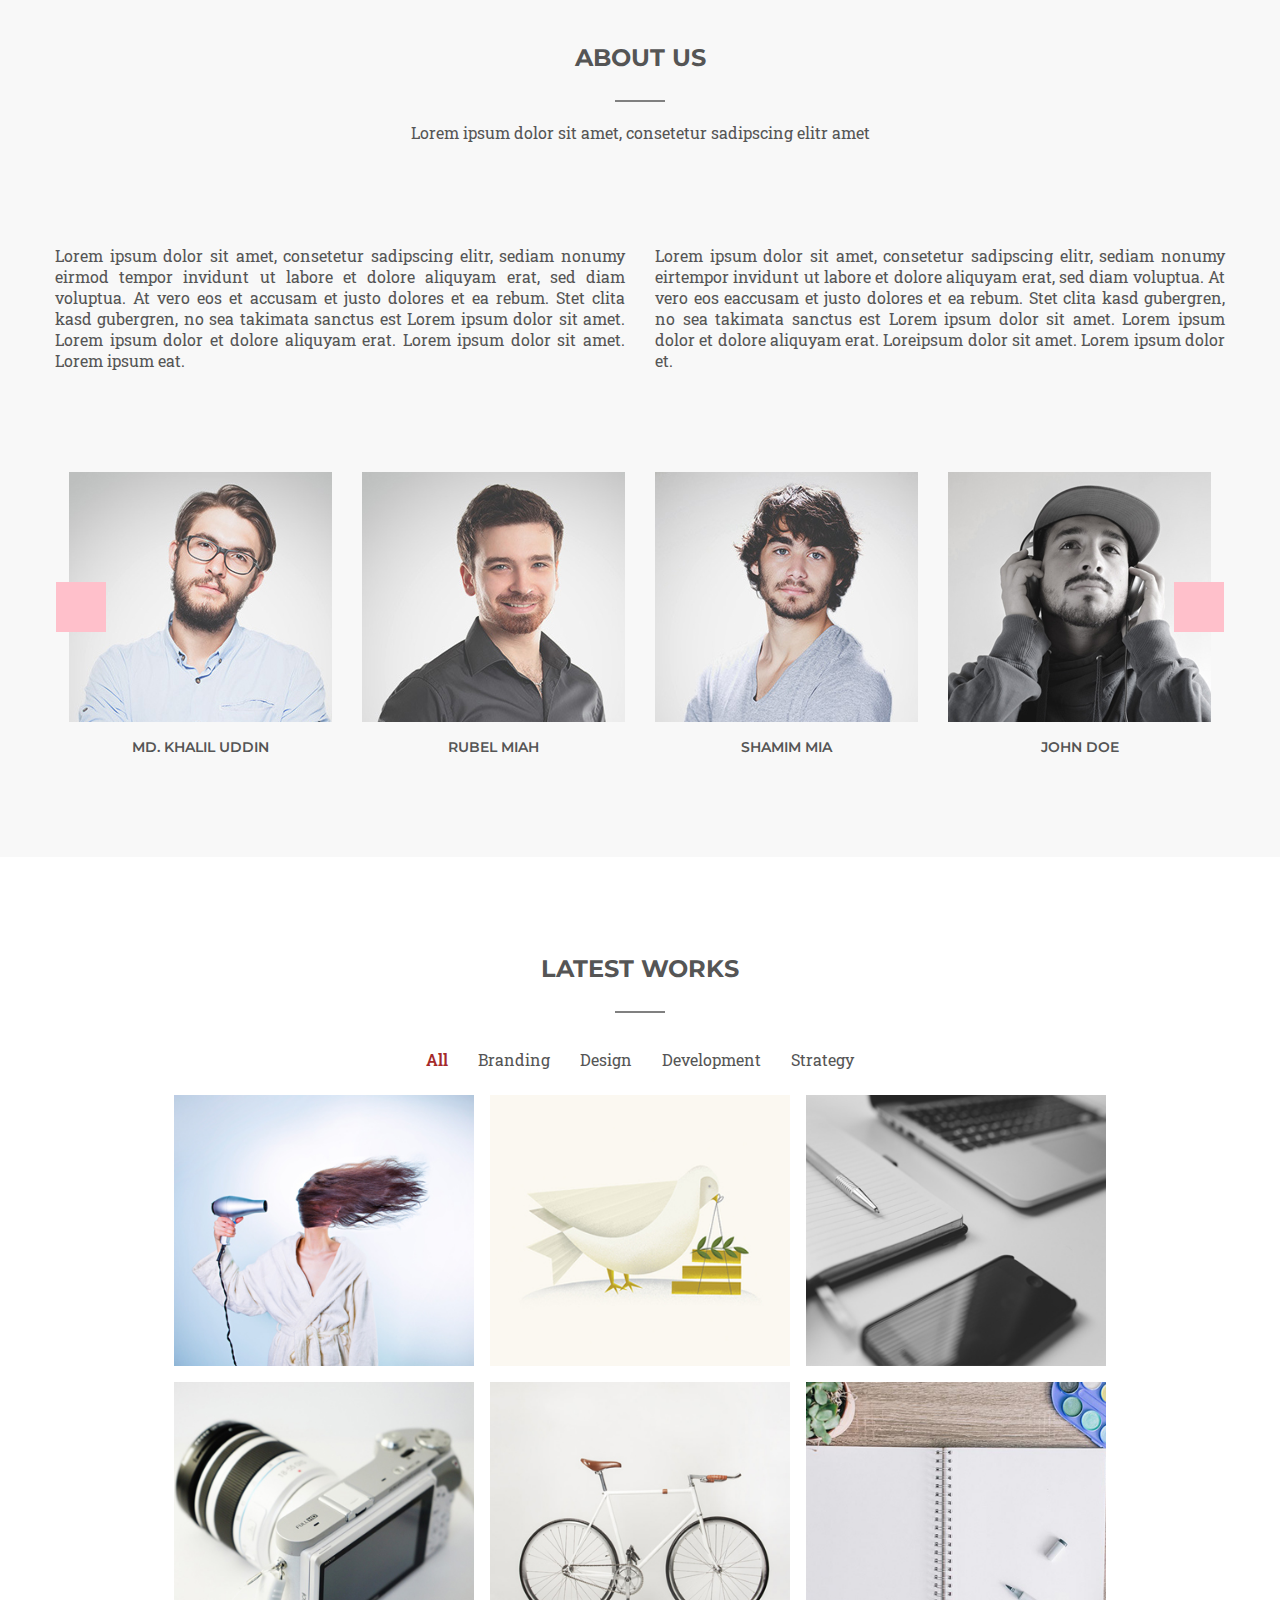
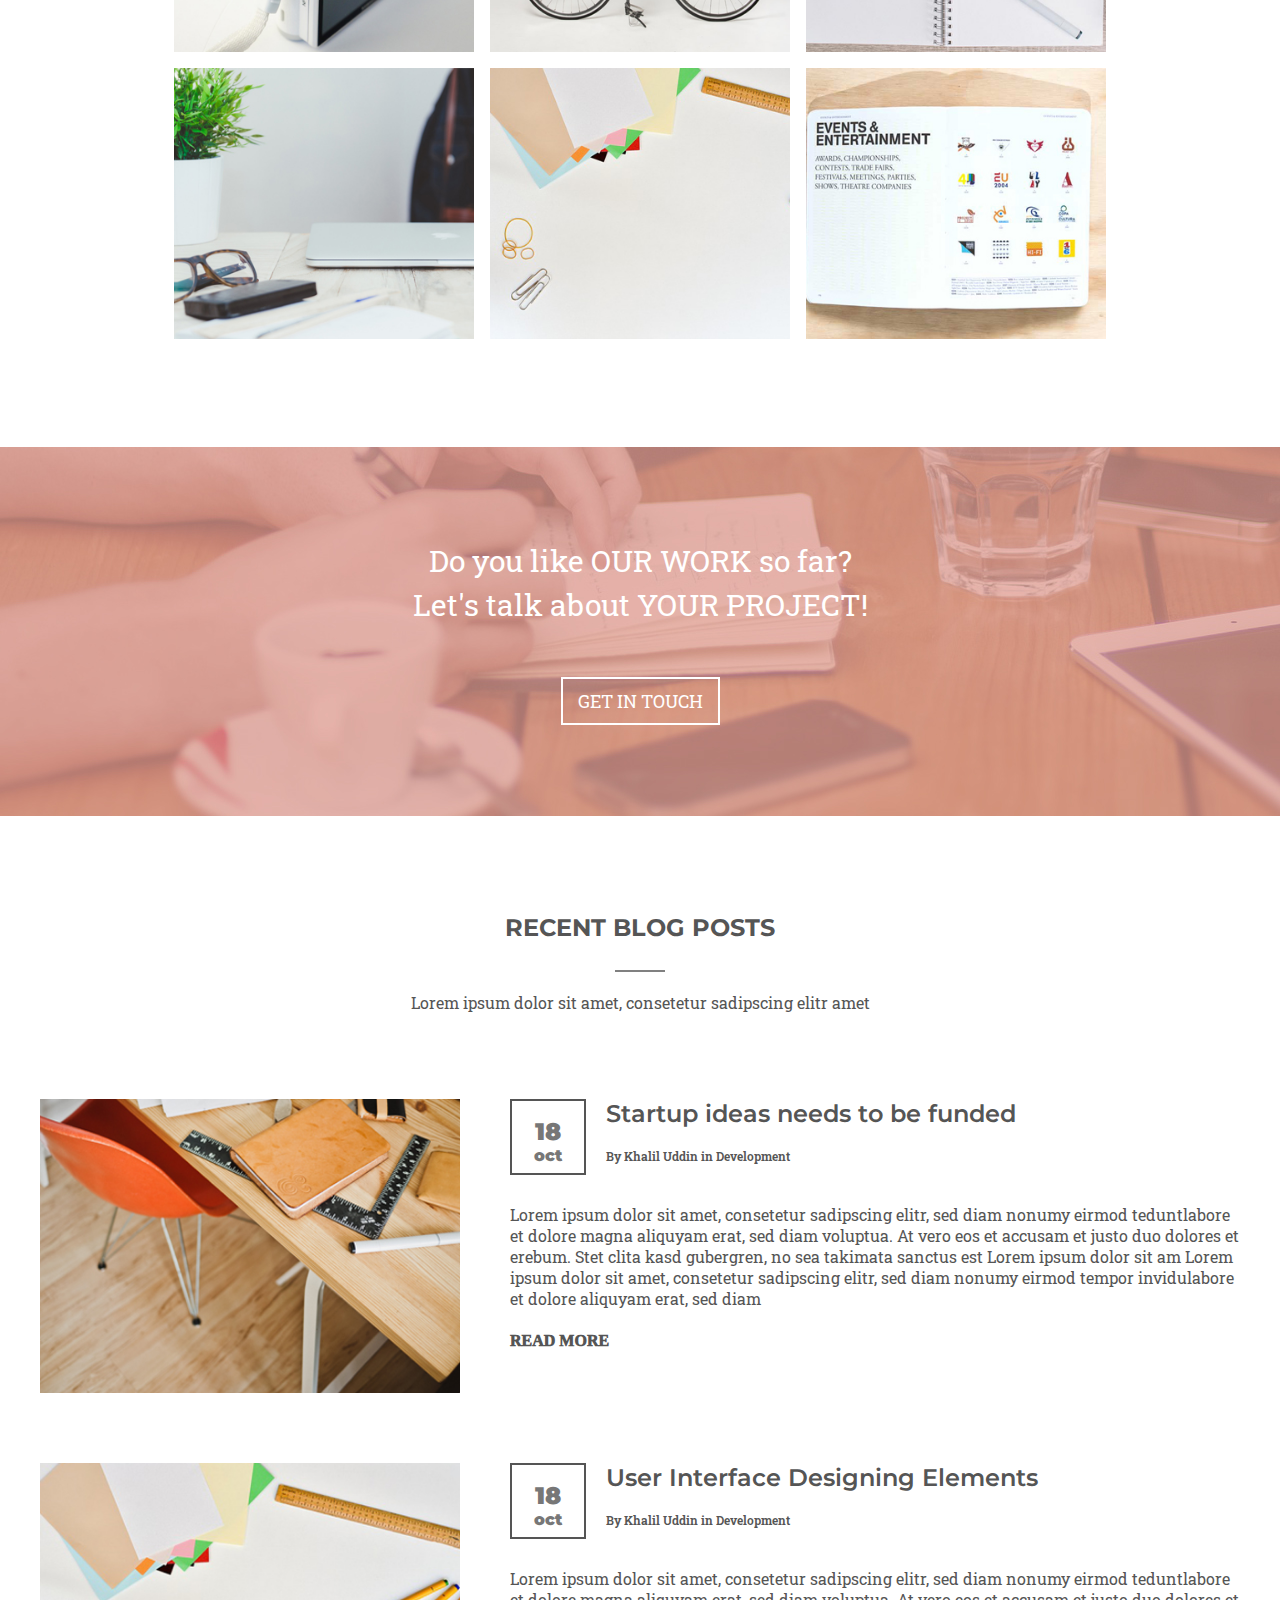
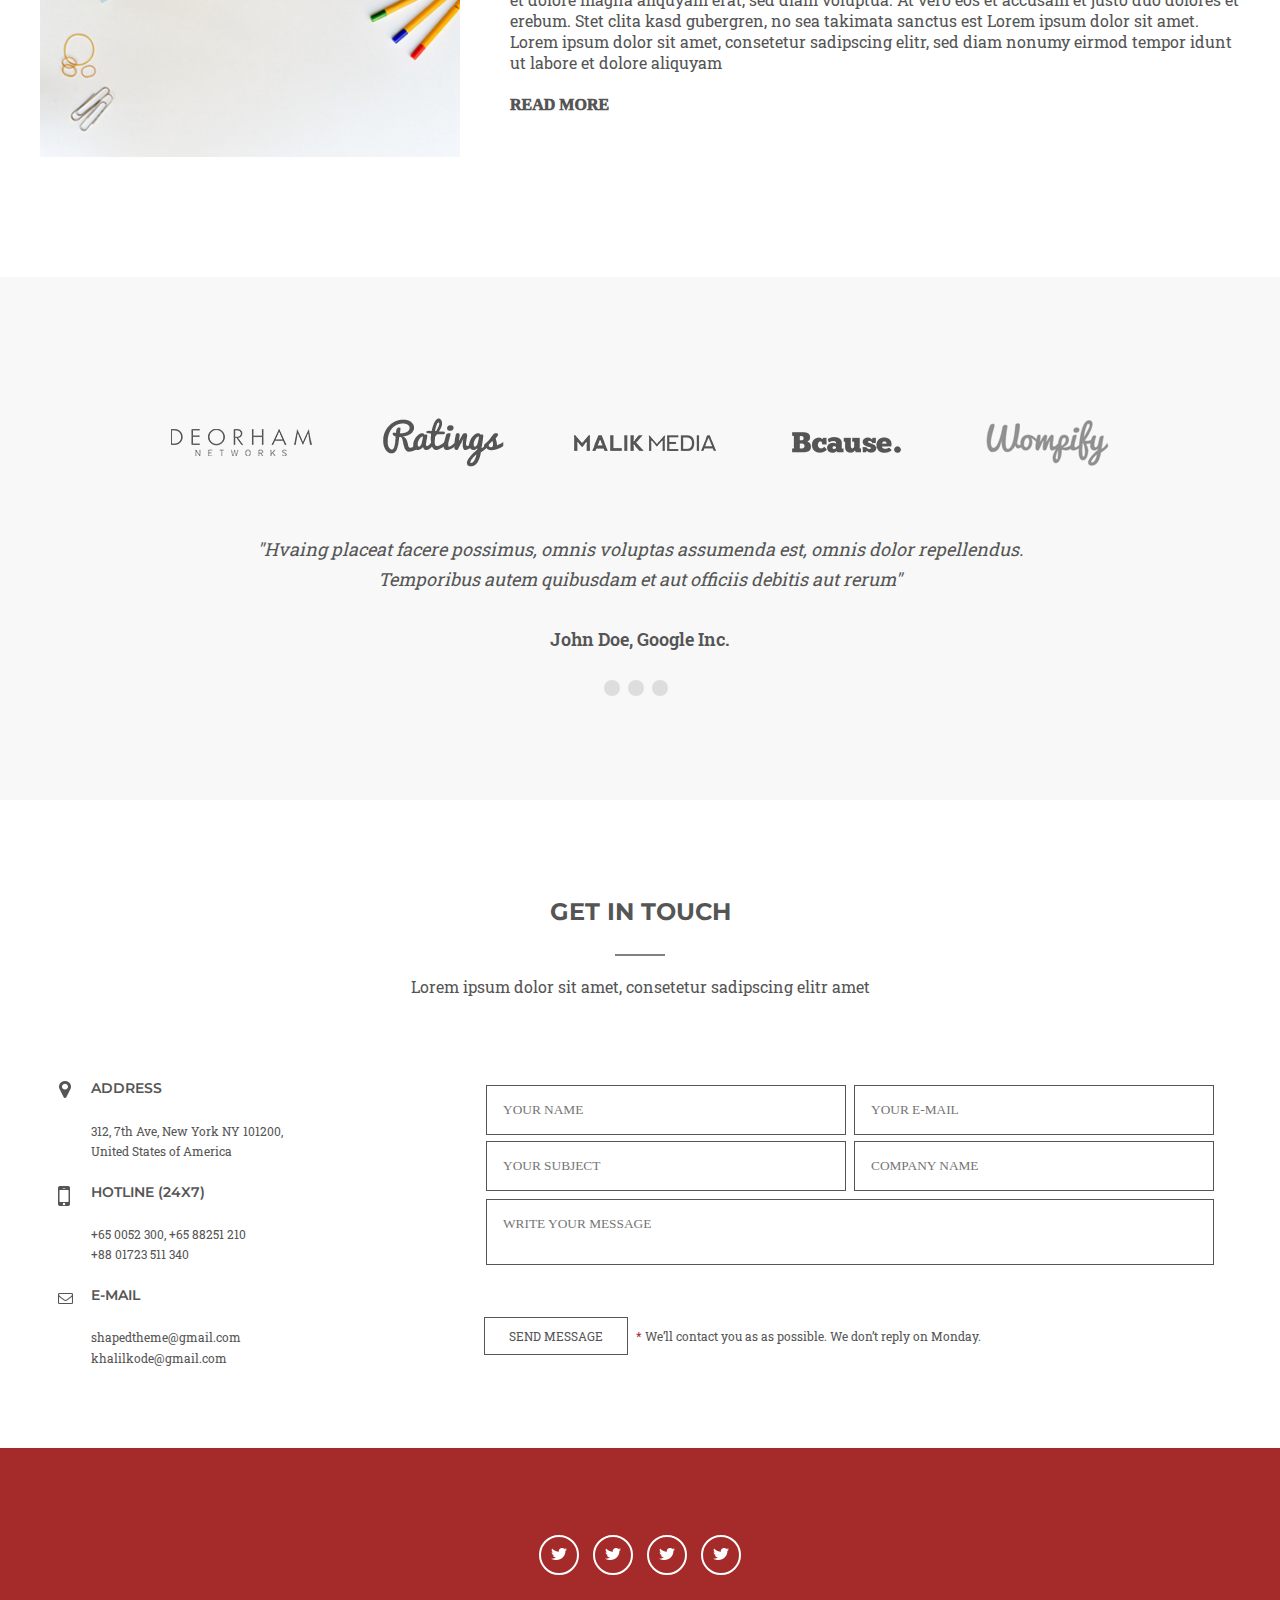
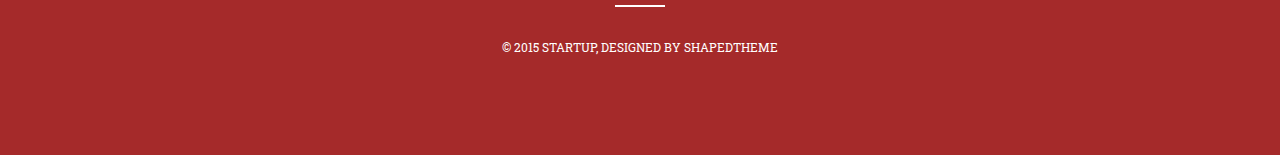
==== commit 2675ec06: "implemented _image carousel jquery plugin" ====
--- a/src/index.html
+++ b/src/index.html
@@ -100,8 +100,6 @@
             </div>
 
             <div class="workers-container">
-                <div class="previous-button"><a onclick="showSlides(-1)"></a></div>
-
                 <div class="worker-container">
                     <div class="worker-item">
                         <img class="worker-image" src="resources/img/img-1.jpg">
@@ -153,14 +151,6 @@
                     </div>
                     <p class="worker-name">John Doe</p>
                     <p class="worker-position">Front-end Developer</p>
-                </div>
-
-                <div class="next-button"><a onclick="showSlides(1)"></a></div>
-
-                <div style="text-align:center">
-                    <span class="dot" onclick="currentSlide(1)"></span>
-                    <span class="dot" onclick="currentSlide(2)"></span>
-                    <span class="dot" onclick="currentSlide(3)"></span>
                 </div>
             </div>
         </div>
@@ -451,5 +441,6 @@
 </footer>
 
 <script type="text/javascript" src="js/main.js"></script>
+<script type="text/javascript" src="js/image-slider.js"></script>
 </body>
 </html>--- a/src/styles/style.css
+++ b/src/styles/style.css
@@ -758,6 +758,7 @@
   display: flex;
   padding: 0;
   justify-content: center;
+  overflow: hidden;
   list-style-type: none;
   -webkit-flex-flow: row wrap;
 }
@@ -992,6 +993,49 @@
   font-size: 12px;
   text-transform: uppercase;
 }
+.prev,
+.next {
+  position: absolute;
+  width: 50px;
+  height: 50px;
+  cursor: pointer;
+  user-select: none;
+  top: 50%;
+  font-size: 3em;
+  transform: translateY(-50%);
+  transition: text-shadow 0.25s;
+  color: white;
+  background: pink;
+  z-index: 3;
+}
+@media (max-width: 767px) {
+  .prev,
+  .next {
+    display: none;
+  }
+}
+.prev {
+  position: absolute;
+  left: 1rem;
+  text-shadow: 1px 1px 8px black;
+}
+.prev:hover {
+  text-shadow: 1px 1px 5px black;
+}
+.prev:active {
+  text-shadow: 1px 1px 1px black;
+}
+.next {
+  position: absolute;
+  right: 1rem;
+  text-shadow: -1px -1px 8px black;
+}
+.next:hover {
+  text-shadow: -1px -1px 5px black;
+}
+.next:active {
+  text-shadow: -1px -1px 1px black;
+}
 * {
   box-sizing: border-box;
 }
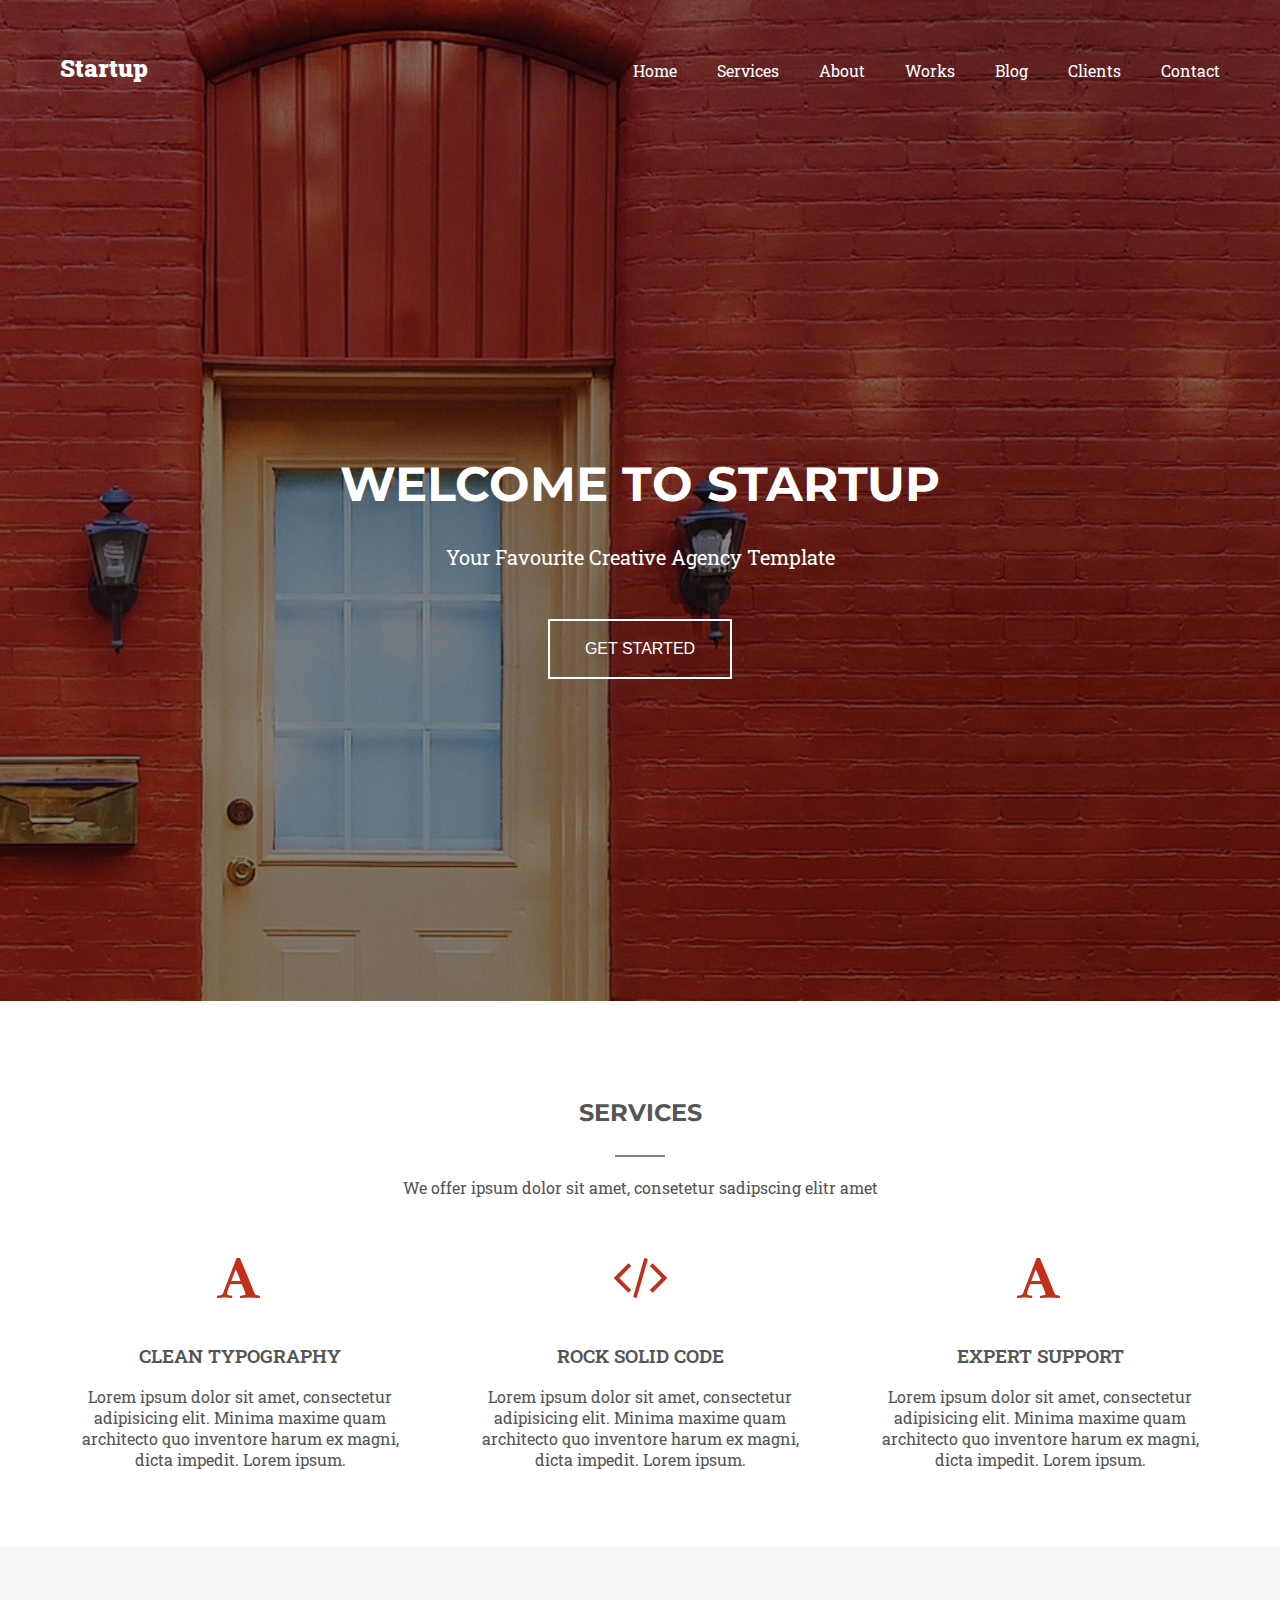
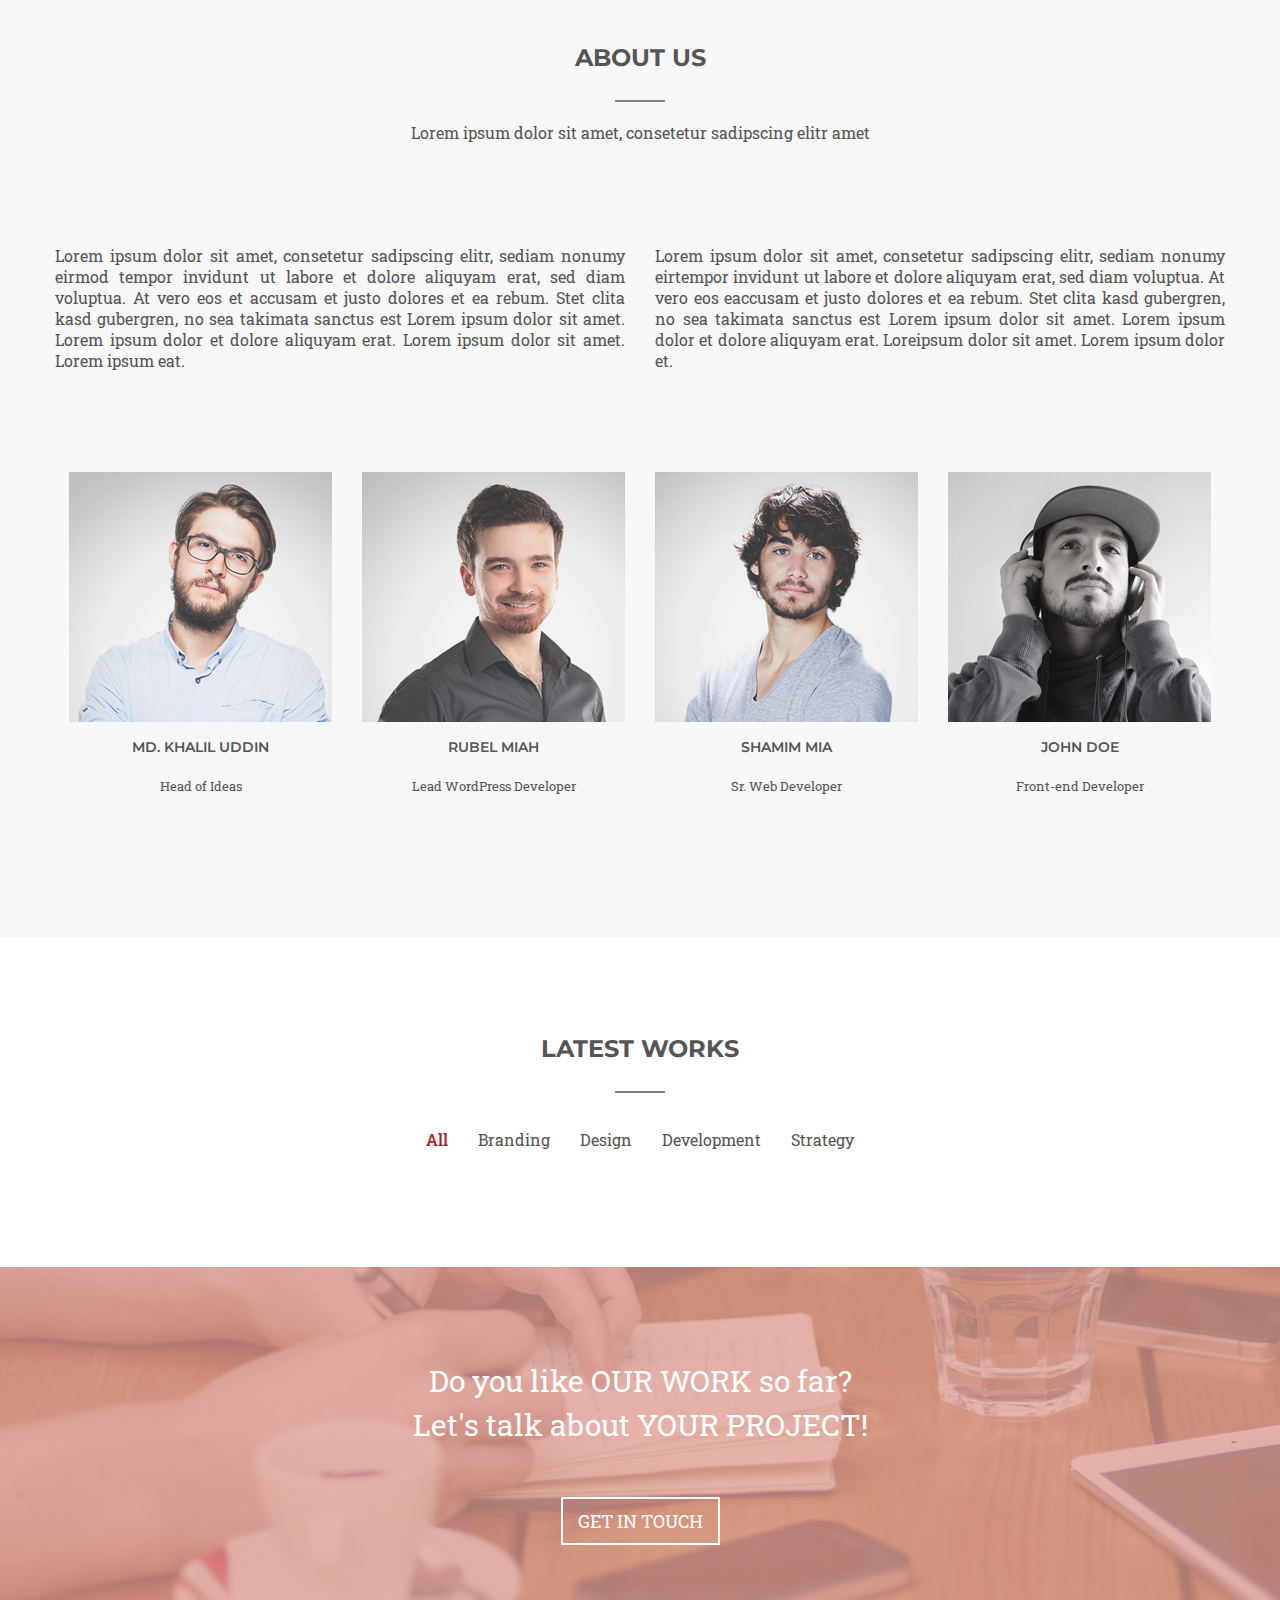
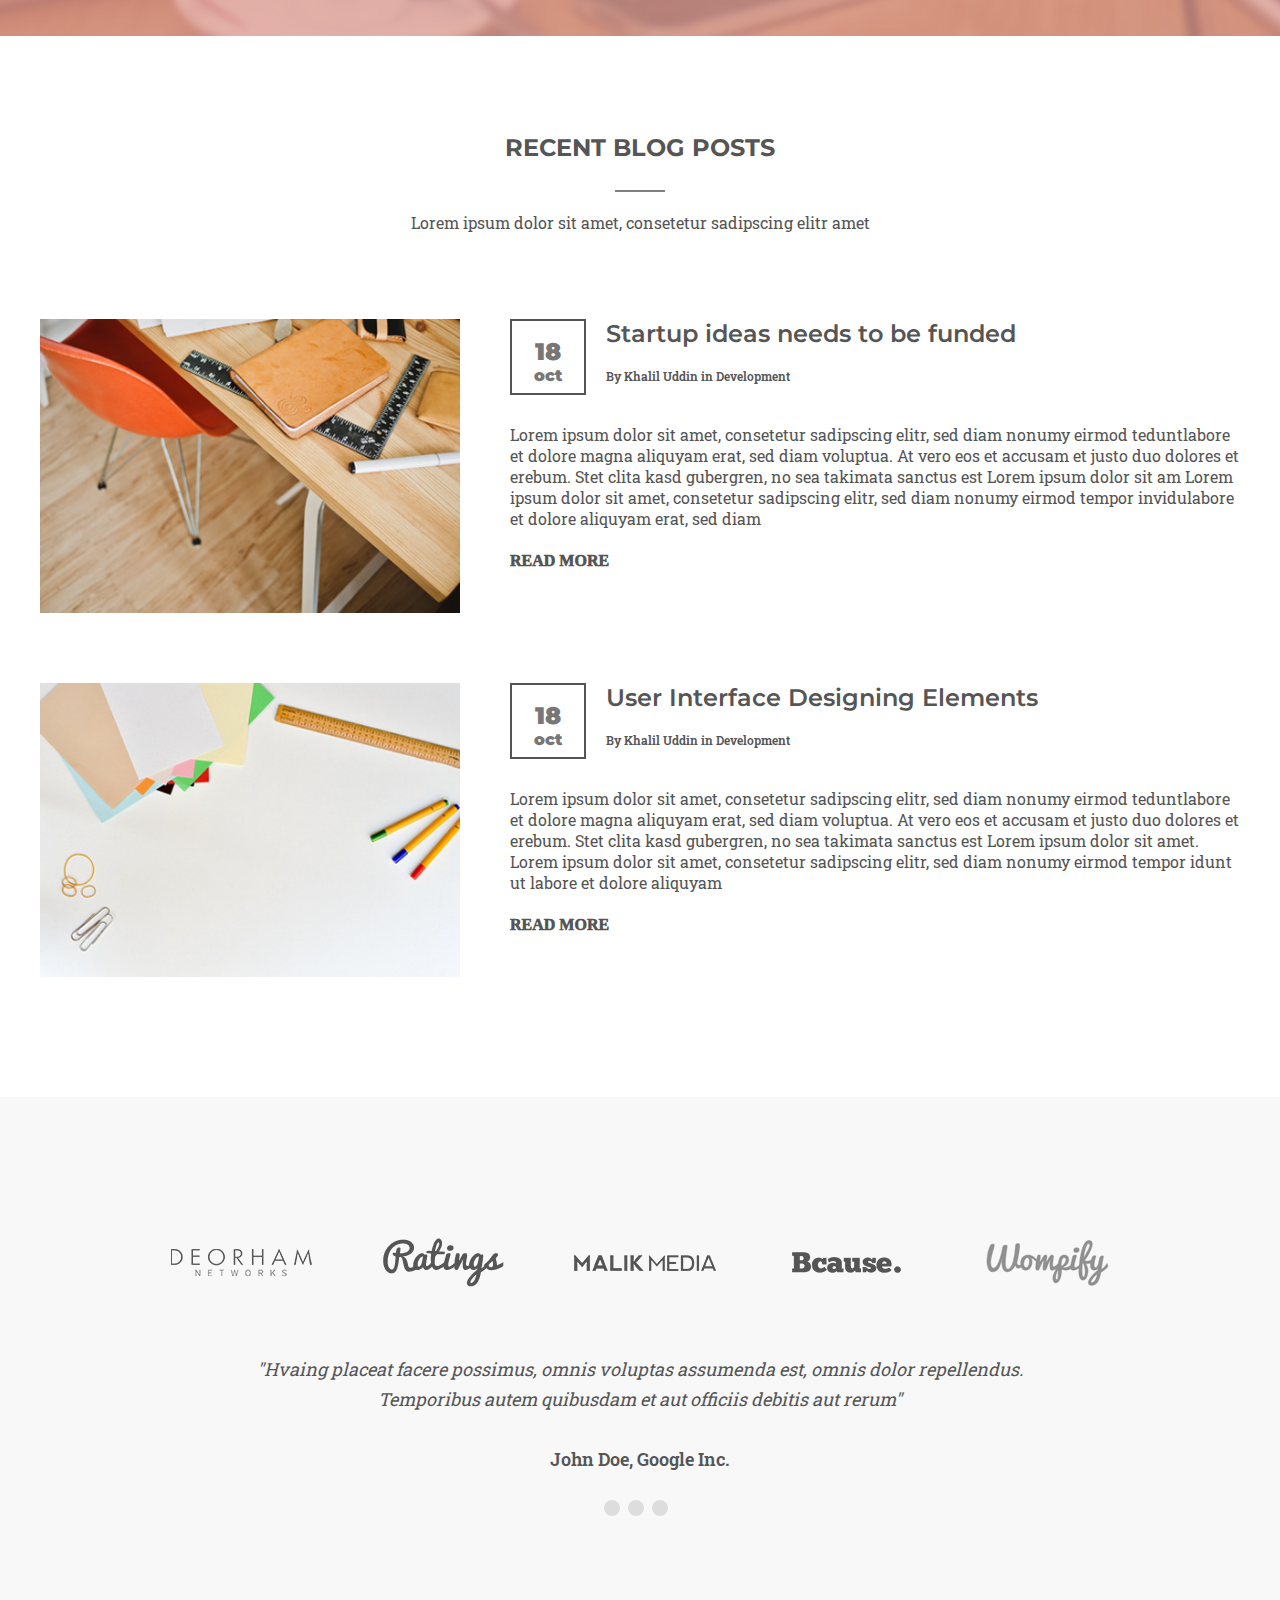
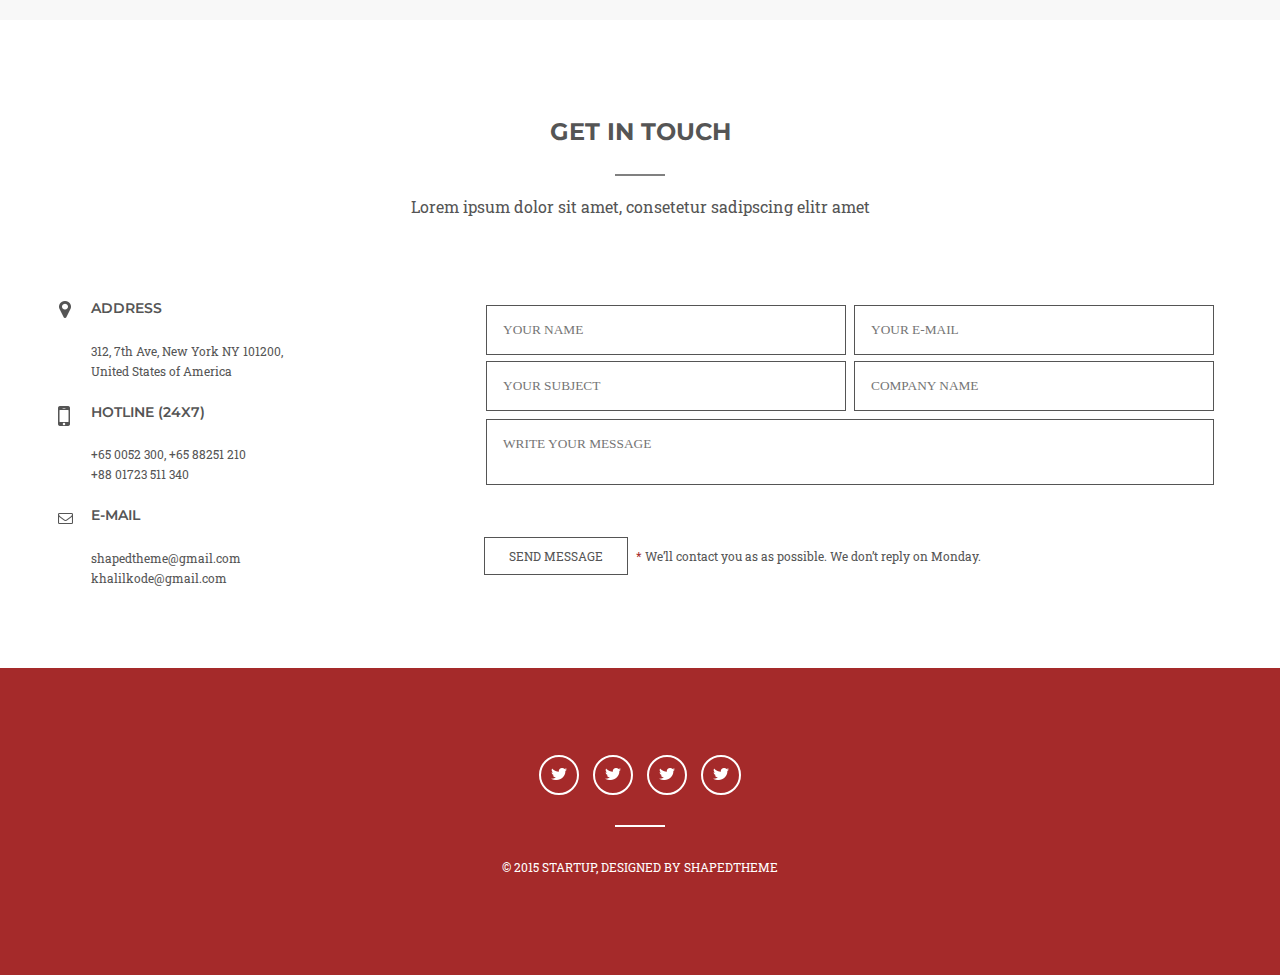
==== commit e900ec8b: "Created separated files for header and latest works filter" ====
--- a/src/index.html
+++ b/src/index.html
@@ -21,20 +21,20 @@
         <nav class="navbar">
             <a href="" class="logo">Startup</a>
 
-            <a href="javascript:void(0);" class="icon" onclick="openCloseNavMenu()">
+            <a href="javascript:void(0);" class="icon">
                 <span></span>
                 <span></span>
                 <span></span>
             </a>
 
             <ul class="menu" id="nav-menu">
-                <li><a href="#home" onclick="allowScroll()">Home</a></li>
-                <li><a href="#services" onclick="allowScroll()">Services</a></li>
-                <li><a href="#about" onclick="allowScroll()">About</a></li>
-                <li><a href="#works" onclick="allowScroll()">Works</a></li>
-                <li><a href="#blog" onclick="allowScroll()">Blog</a></li>
-                <li><a href="#clients" onclick="allowScroll()">Clients</a></li>
-                <li><a href="#contact" onclick="allowScroll()">Contact</a></li>
+                <li><a href="#home">Home</a></li>
+                <li><a href="#services">Services</a></li>
+                <li><a href="#about">About</a></li>
+                <li><a href="#works">Works</a></li>
+                <li><a href="#blog">Blog</a></li>
+                <li><a href="#clients">Clients</a></li>
+                <li><a href="#contact">Contact</a></li>
             </ul>
         </nav>
 
@@ -440,7 +440,7 @@
 
 </footer>
 
-<script type="text/javascript" src="js/main.js"></script>
+<script type="text/javascript" src="js/header.js"></script>
 <script type="text/javascript" src="js/image-slider.js"></script>
 </body>
 </html>--- a/src/styles/style.css
+++ b/src/styles/style.css
@@ -284,7 +284,7 @@
 .about-us .workers-container {
   width: 100%;
   position: relative;
-  height: 300px;
+  height: 380px;
   justify-content: center;
   flex-wrap: wrap;
   overflow: hidden;
@@ -292,6 +292,7 @@
   display: flex;
 }
 .about-us .workers-container .worker-container {
+  position: relative;
   display: block;
   margin: 15px;
   min-width: 250px;
@@ -347,42 +348,6 @@
 .about-us .workers-container .worker-container .worker-position {
   font-size: 13px;
   line-height: 1.85;
-}
-.about-us .workers-container .previous-button {
-  position: absolute;
-  left: 0;
-  top: 50%;
-  display: flex;
-  width: 50px;
-  height: 50px;
-  z-index: 3;
-  background: #a1a1a1;
-}
-.about-us .workers-container .previous-button:hover {
-  background: brown;
-}
-.about-us .workers-container .previous-button a {
-  width: 100%;
-  height: 100%;
-  background: url("../resources/img/arrows.png") 19px 17px no-repeat;
-}
-.about-us .workers-container .next-button {
-  position: absolute;
-  right: 0;
-  top: 50%;
-  display: flex;
-  width: 50px;
-  height: 50px;
-  z-index: 3;
-  background: #a1a1a1;
-}
-.about-us .workers-container .next-button:hover {
-  background: brown;
-}
-.about-us .workers-container .next-button a {
-  width: 100%;
-  height: 100%;
-  background: url("../resources/img/arrows.png") -9px 17px no-repeat;
 }
 .icon-fb {
   position: relative;
@@ -996,6 +961,7 @@
 .prev,
 .next {
   position: absolute;
+  display: flex;
   width: 50px;
   height: 50px;
   cursor: pointer;
@@ -1003,12 +969,10 @@
   top: 50%;
   font-size: 3em;
   transform: translateY(-50%);
-  transition: text-shadow 0.25s;
-  color: white;
-  background: pink;
+  background: #a1a1a1;
   z-index: 3;
 }
-@media (max-width: 767px) {
+@media (min-width: 1200px) {
   .prev,
   .next {
     display: none;
@@ -1017,13 +981,14 @@
 .prev {
   position: absolute;
   left: 1rem;
-  text-shadow: 1px 1px 8px black;
 }
 .prev:hover {
-  text-shadow: 1px 1px 5px black;
-}
-.prev:active {
-  text-shadow: 1px 1px 1px black;
+  background: brown;
+}
+.prev a {
+  width: 100%;
+  height: 100%;
+  background: url("../resources/img/arrows.png") 19px 17px no-repeat;
 }
 .next {
   position: absolute;
@@ -1031,10 +996,45 @@
   text-shadow: -1px -1px 8px black;
 }
 .next:hover {
-  text-shadow: -1px -1px 5px black;
-}
-.next:active {
-  text-shadow: -1px -1px 1px black;
+  background: brown;
+}
+.next a {
+  width: 100%;
+  height: 100%;
+  background: url("../resources/img/arrows.png") -9px 17px no-repeat;
+}
+.dots {
+  position: absolute;
+  bottom: 0;
+  left: 50%;
+  transform: translateX(-50%);
+  width: 90%;
+  margin: 0 auto;
+  text-align: center;
+}
+.dots .dot {
+  display: inline-block;
+  width: 0.9em;
+  height: 0.9em;
+  background: rgba(255, 255, 255, 0.5);
+  border-radius: 50%;
+  margin: 0.25em;
+  transition: all 0.25s;
+  box-shadow: 0px 1px 8px black;
+  cursor: pointer;
+}
+.dots .dot:hover {
+  background: rgba(255, 255, 255, 0.75);
+  box-shadow: 0px 1px 5px black;
+}
+.dots .dot:hover.active {
+  background: rgba(255, 255, 255, 0.9);
+}
+.dots .dot:active {
+  text-shadow: 0px 1px 1px black;
+}
+.dots .dot.active {
+  background: white;
 }
 * {
   box-sizing: border-box;
@@ -1053,4 +1053,7 @@
   text-transform: uppercase;
   font-family: 'Montserrat', sans-serif;
 }
+.no-scrollable {
+  position: fixed;
+}
 /*# sourceMappingURL=style.css.map */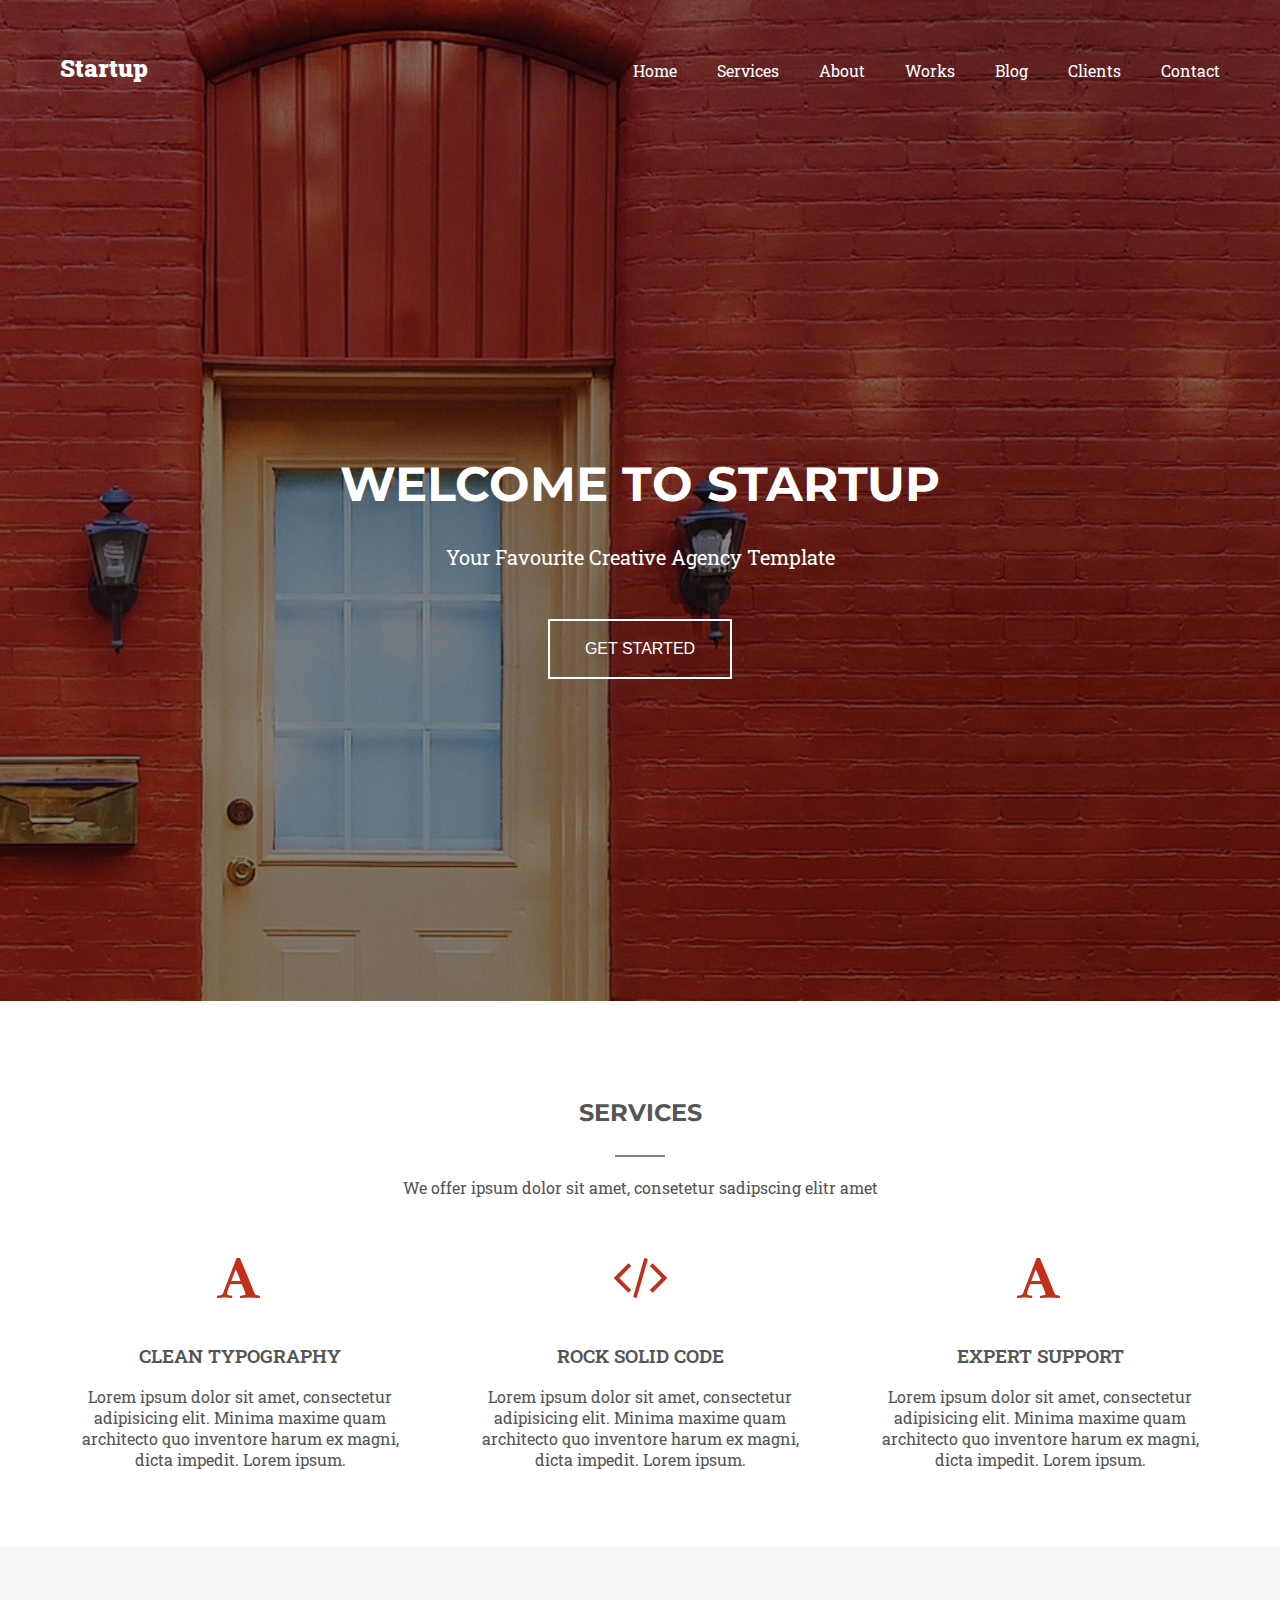
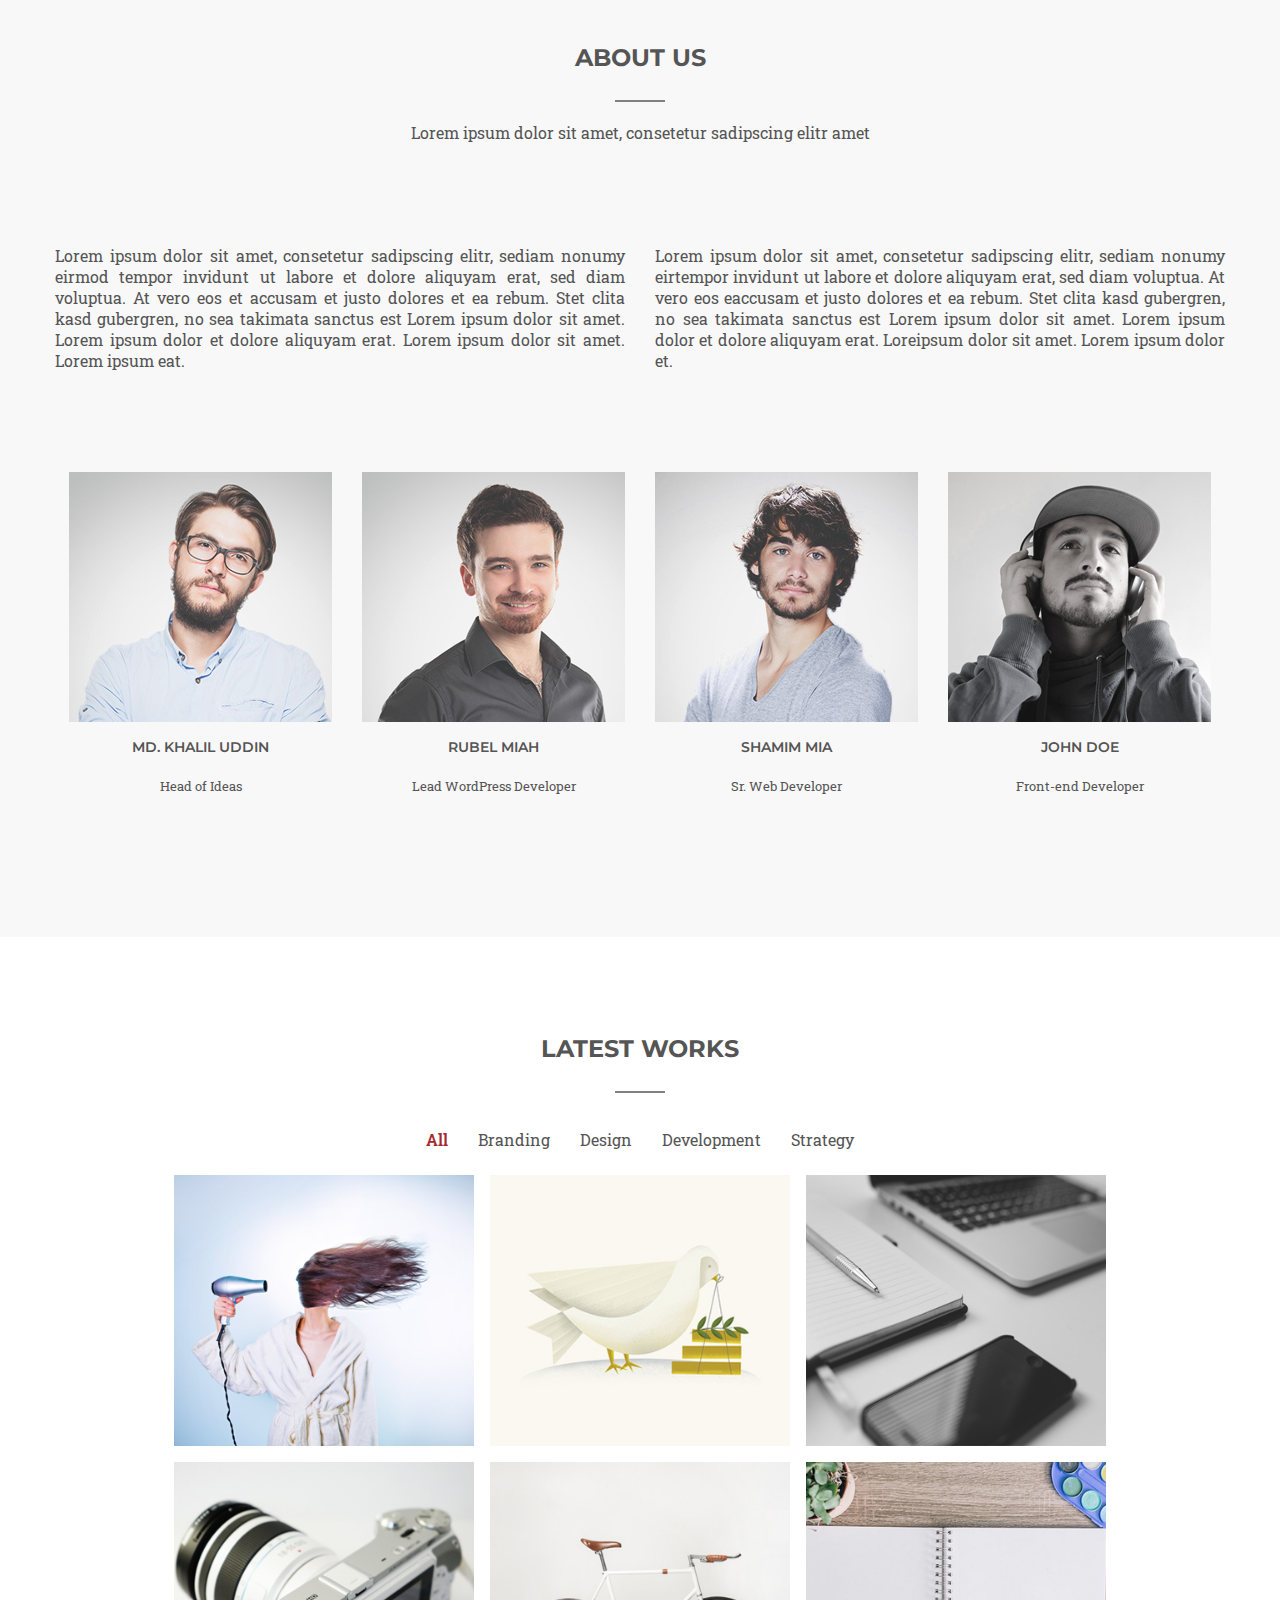
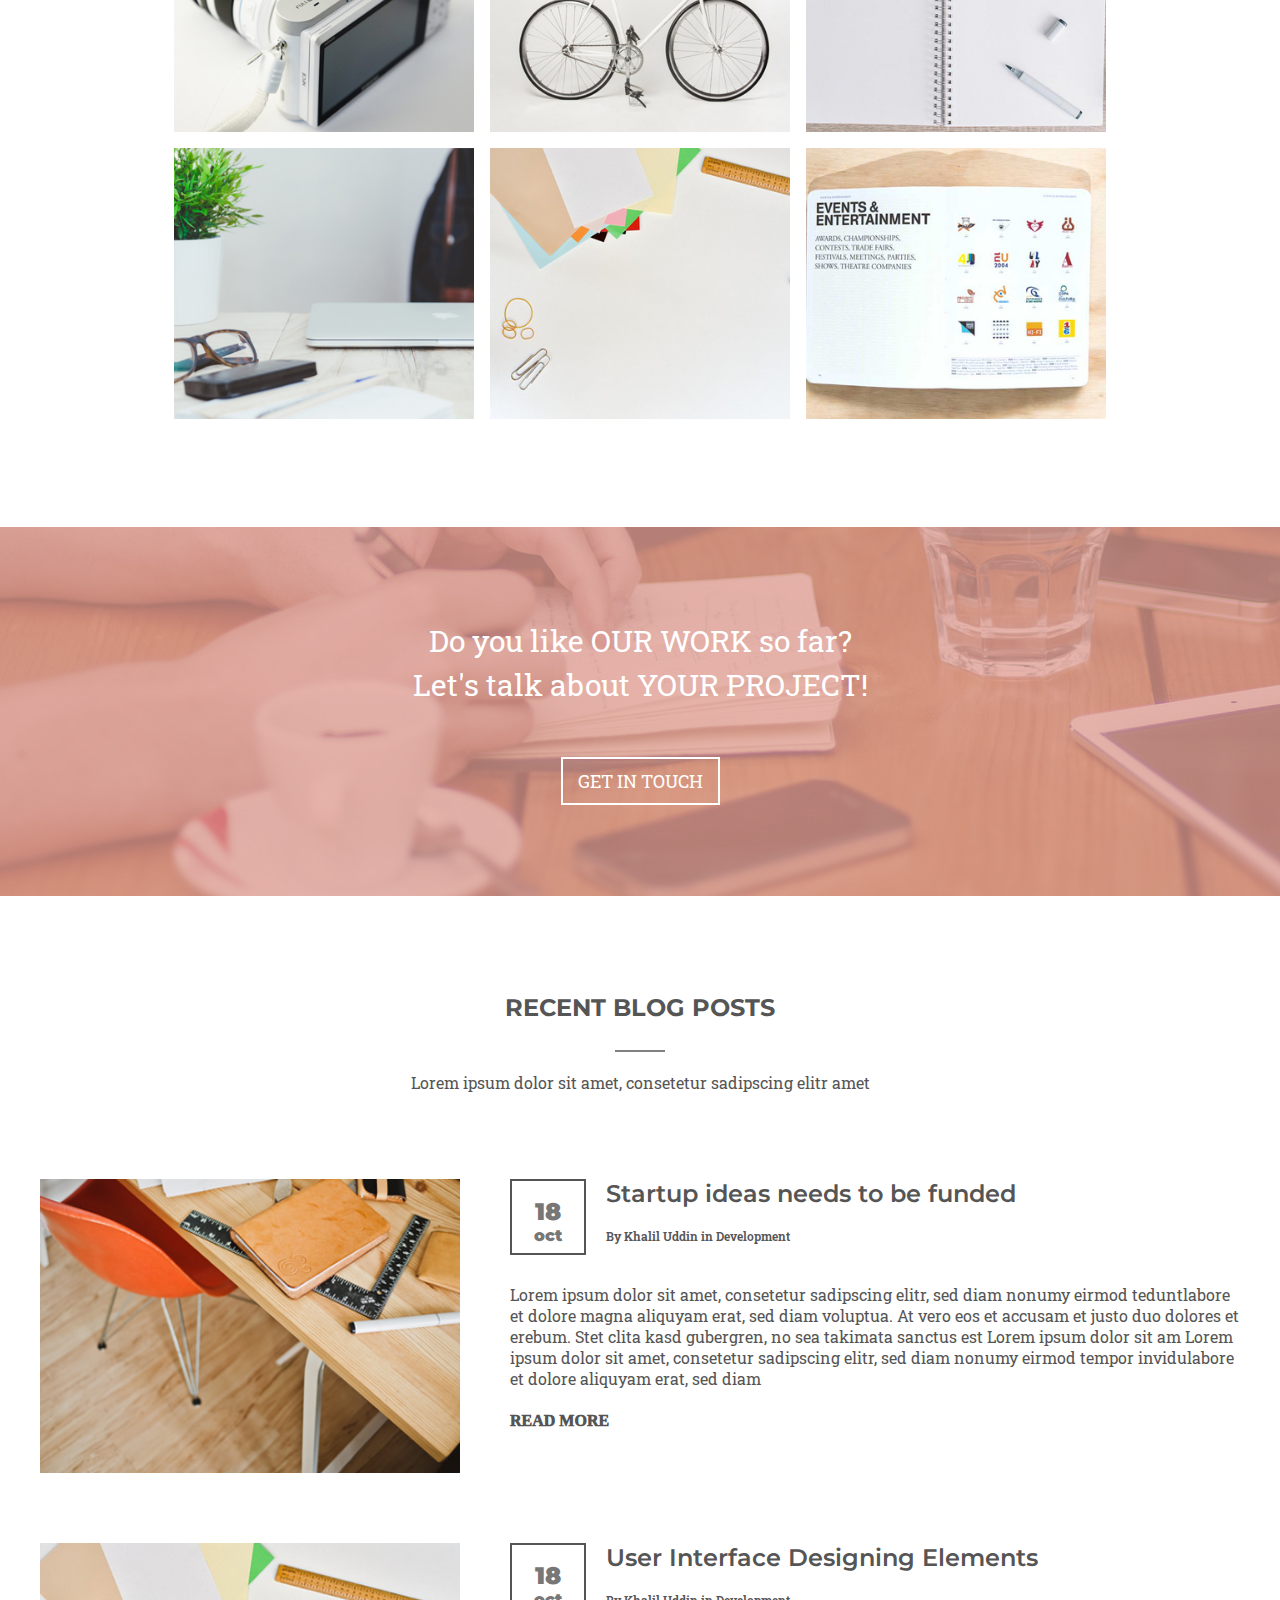
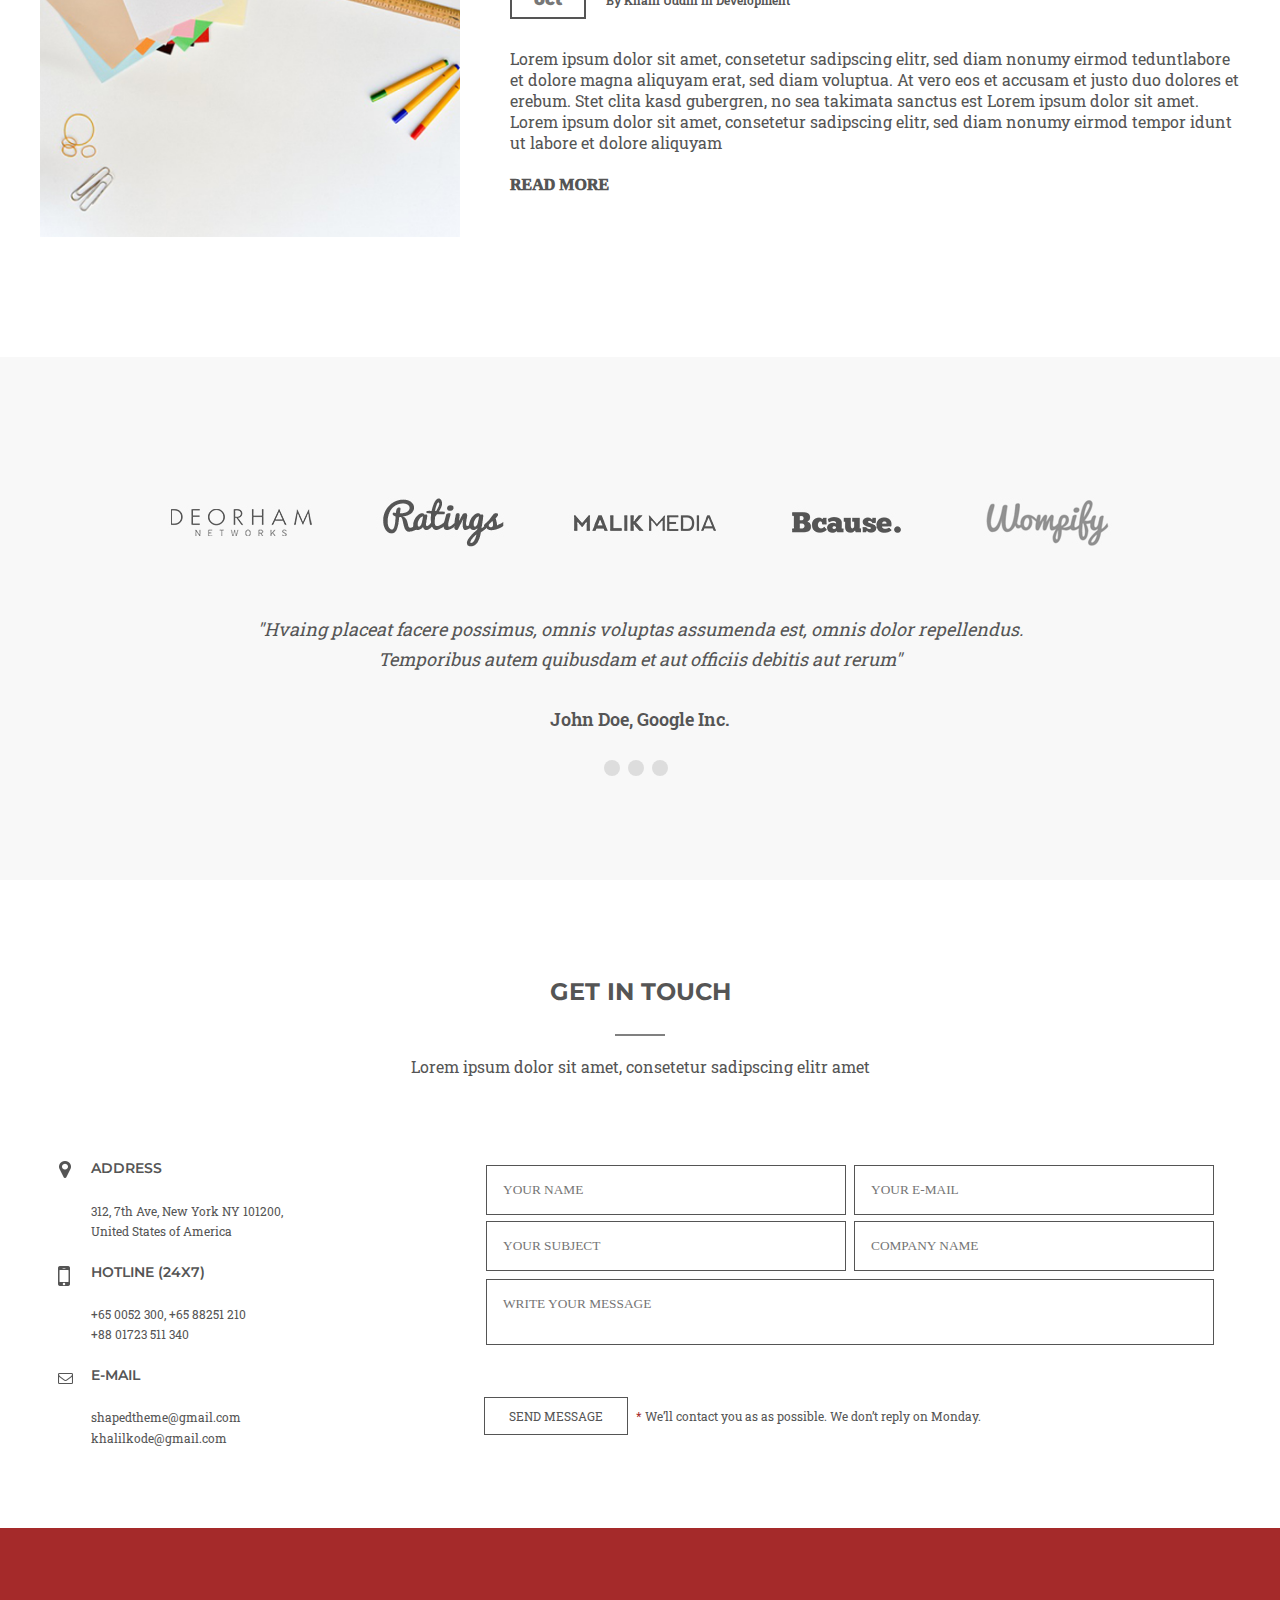
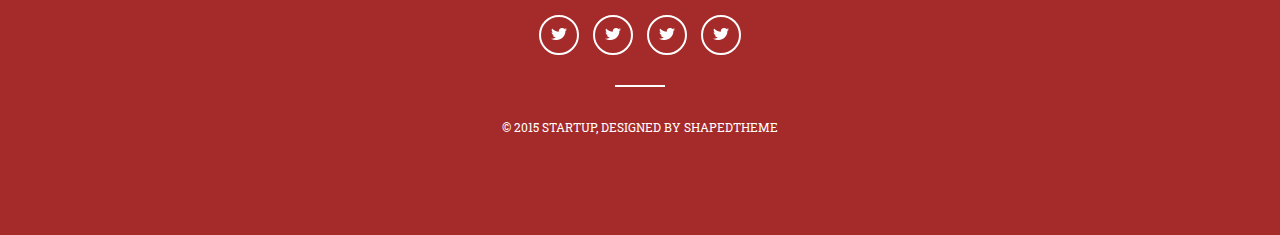
==== commit 1f5f4b16: "Reworked filter latest works functions" ====
--- a/src/index.html
+++ b/src/index.html
@@ -163,11 +163,11 @@
             <h2> Latest Works </h2>
         </div>
         <div id="switch-container" class="switch-container">
-            <a class="switch active" onclick="filterSelection('all')">All</a>
-            <a class="switch" onclick="filterSelection('branding')">Branding</a>
-            <a class="switch" onclick="filterSelection('design')">Design</a>
-            <a class="switch" onclick="filterSelection('development')">Development</a>
-            <a class="switch" onclick="filterSelection('strategy')">Strategy</a>
+            <a class="switch all active">All</a>
+            <a class="switch branding">Branding</a>
+            <a class="switch design">Design</a>
+            <a class="switch development">Development</a>
+            <a class="switch strategy">Strategy</a>
         </div>
 
         <div class="works-container">
@@ -441,6 +441,7 @@
 </footer>
 
 <script type="text/javascript" src="js/header.js"></script>
+<script type="text/javascript" src="js/latest-works-filter.js"></script>
 <script type="text/javascript" src="js/image-slider.js"></script>
 </body>
 </html>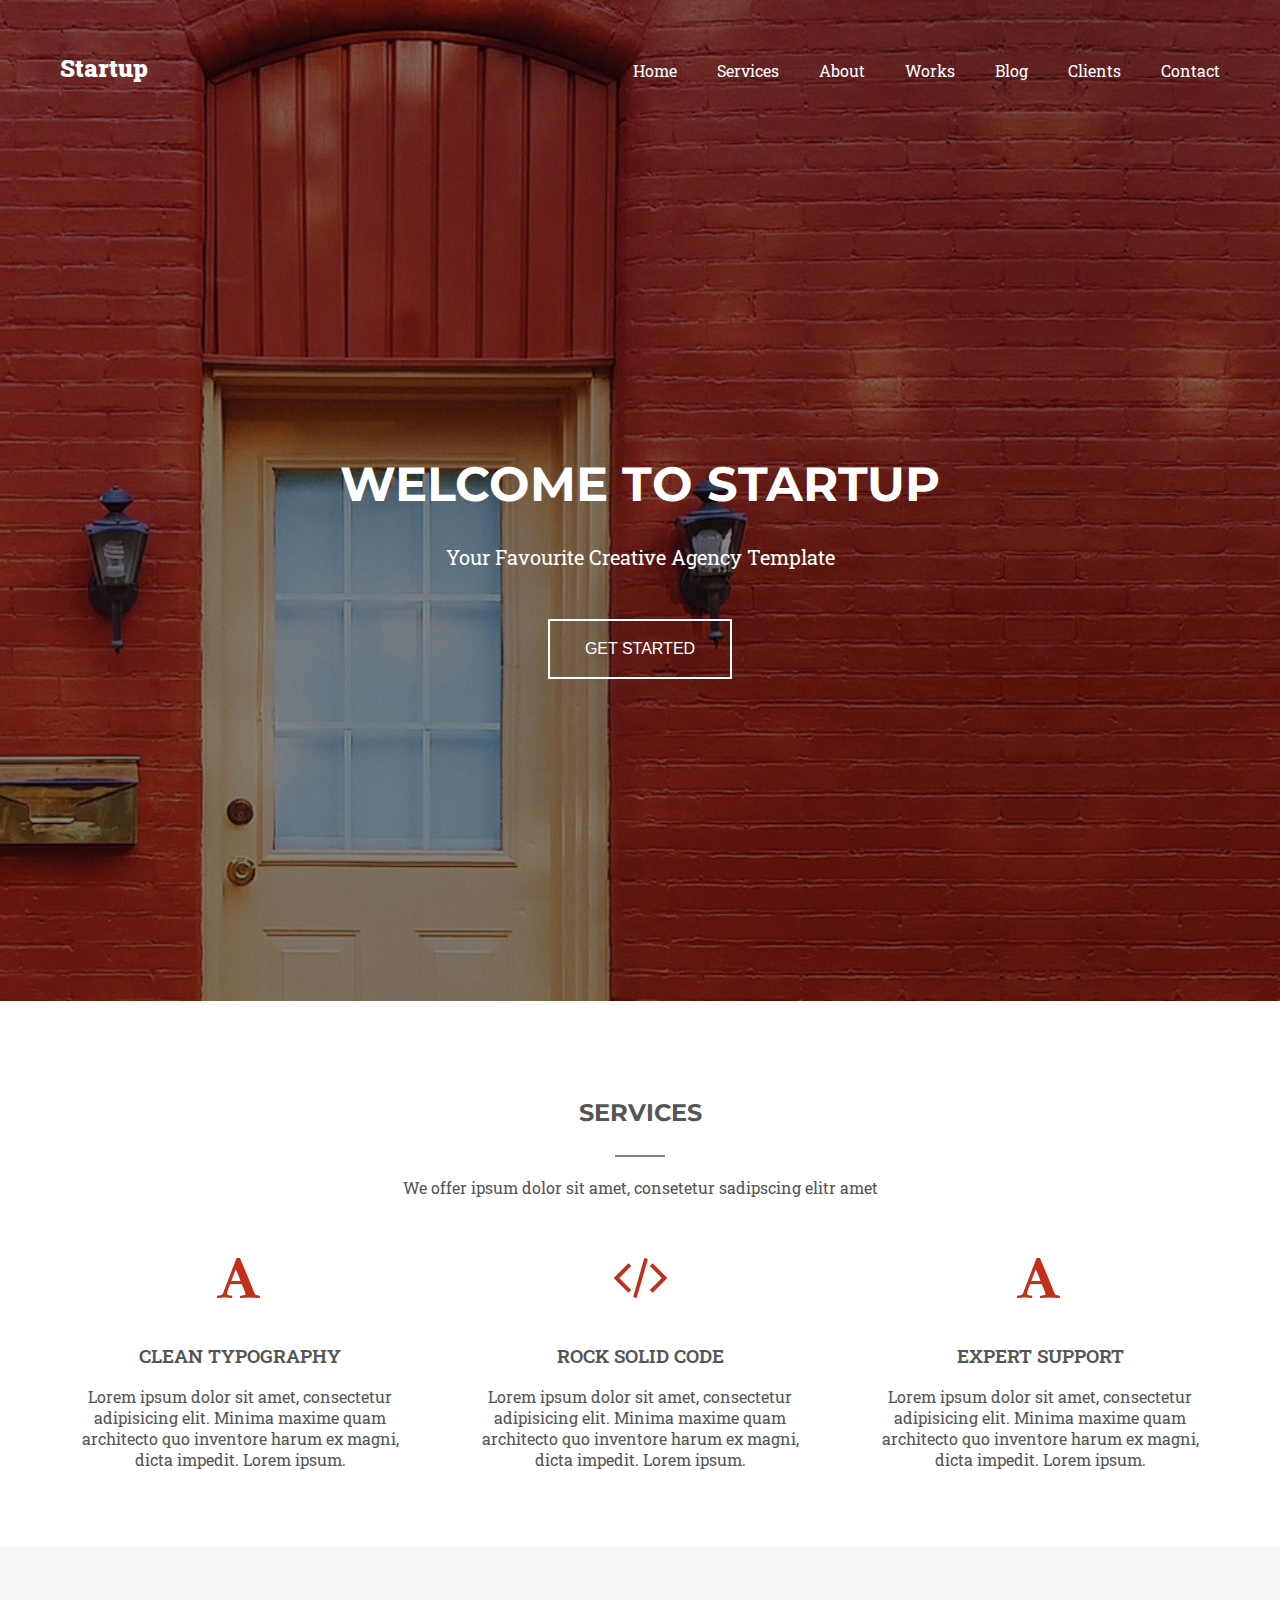
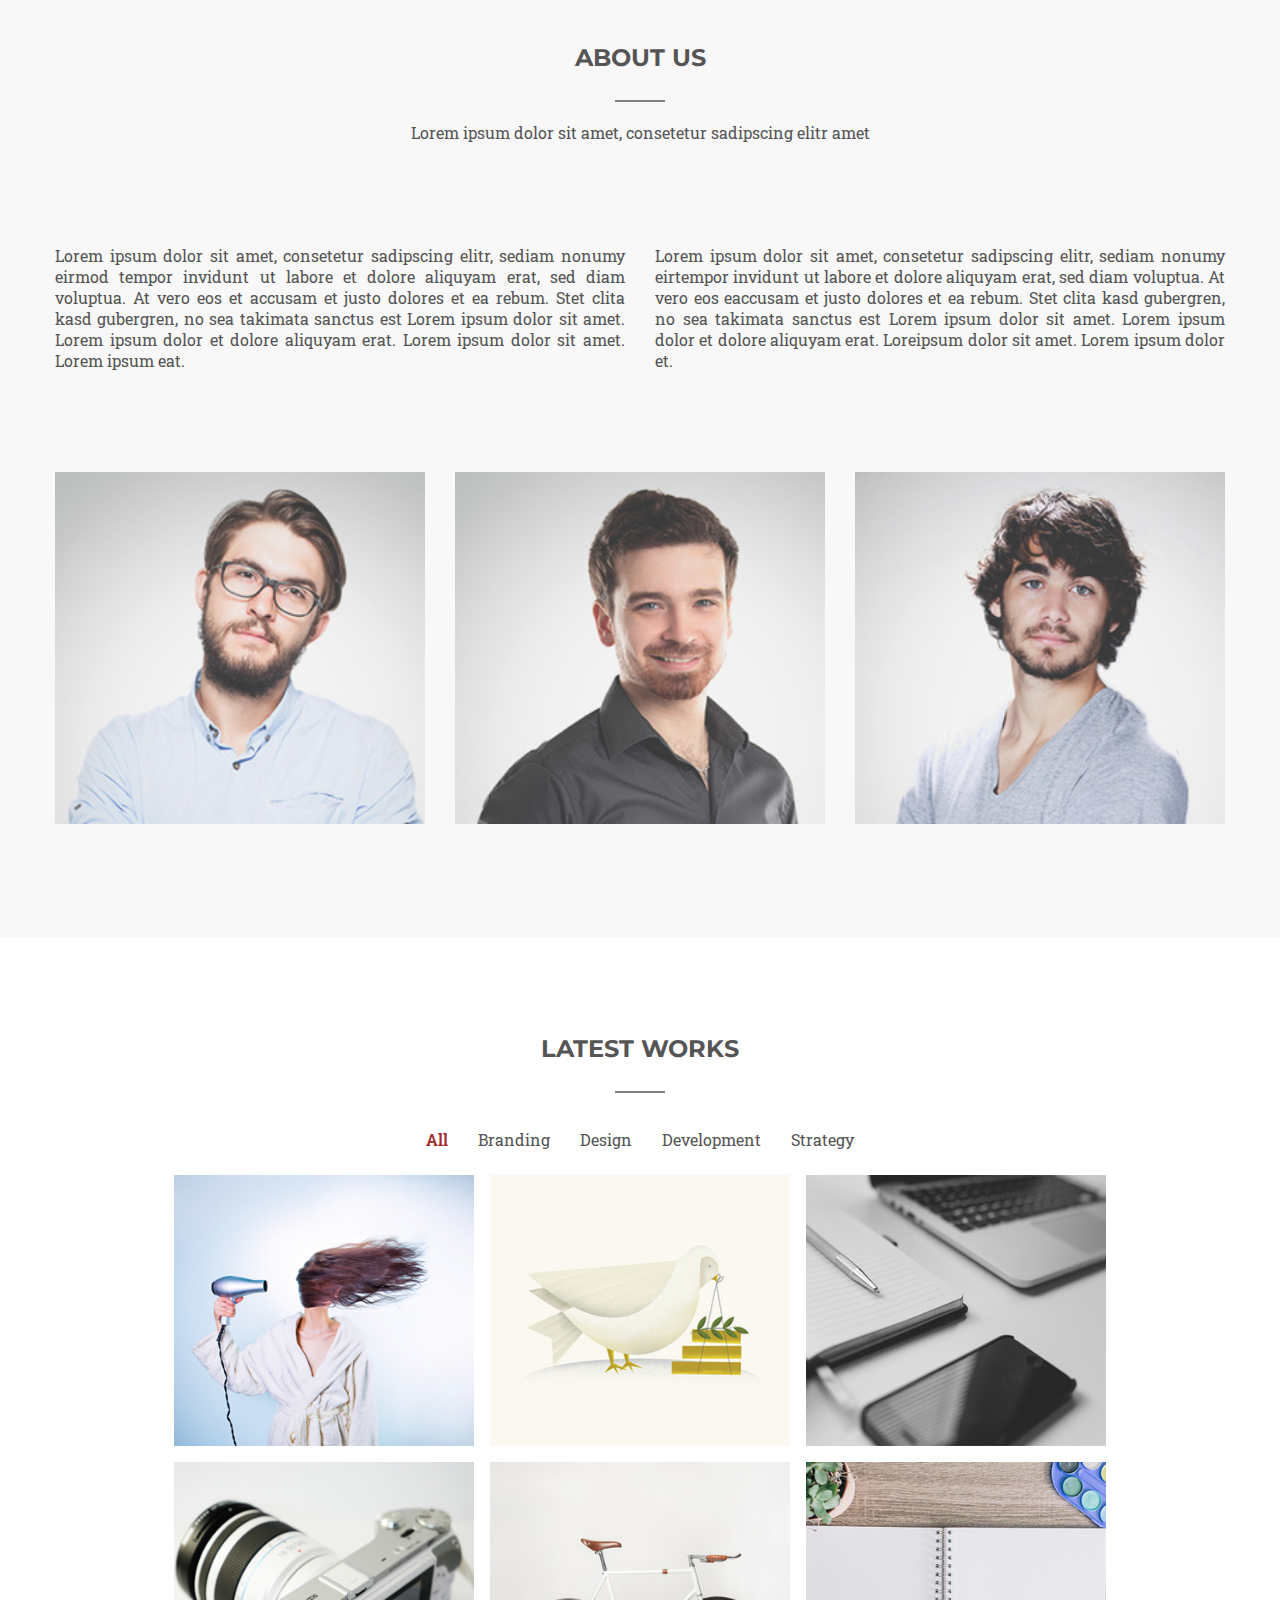
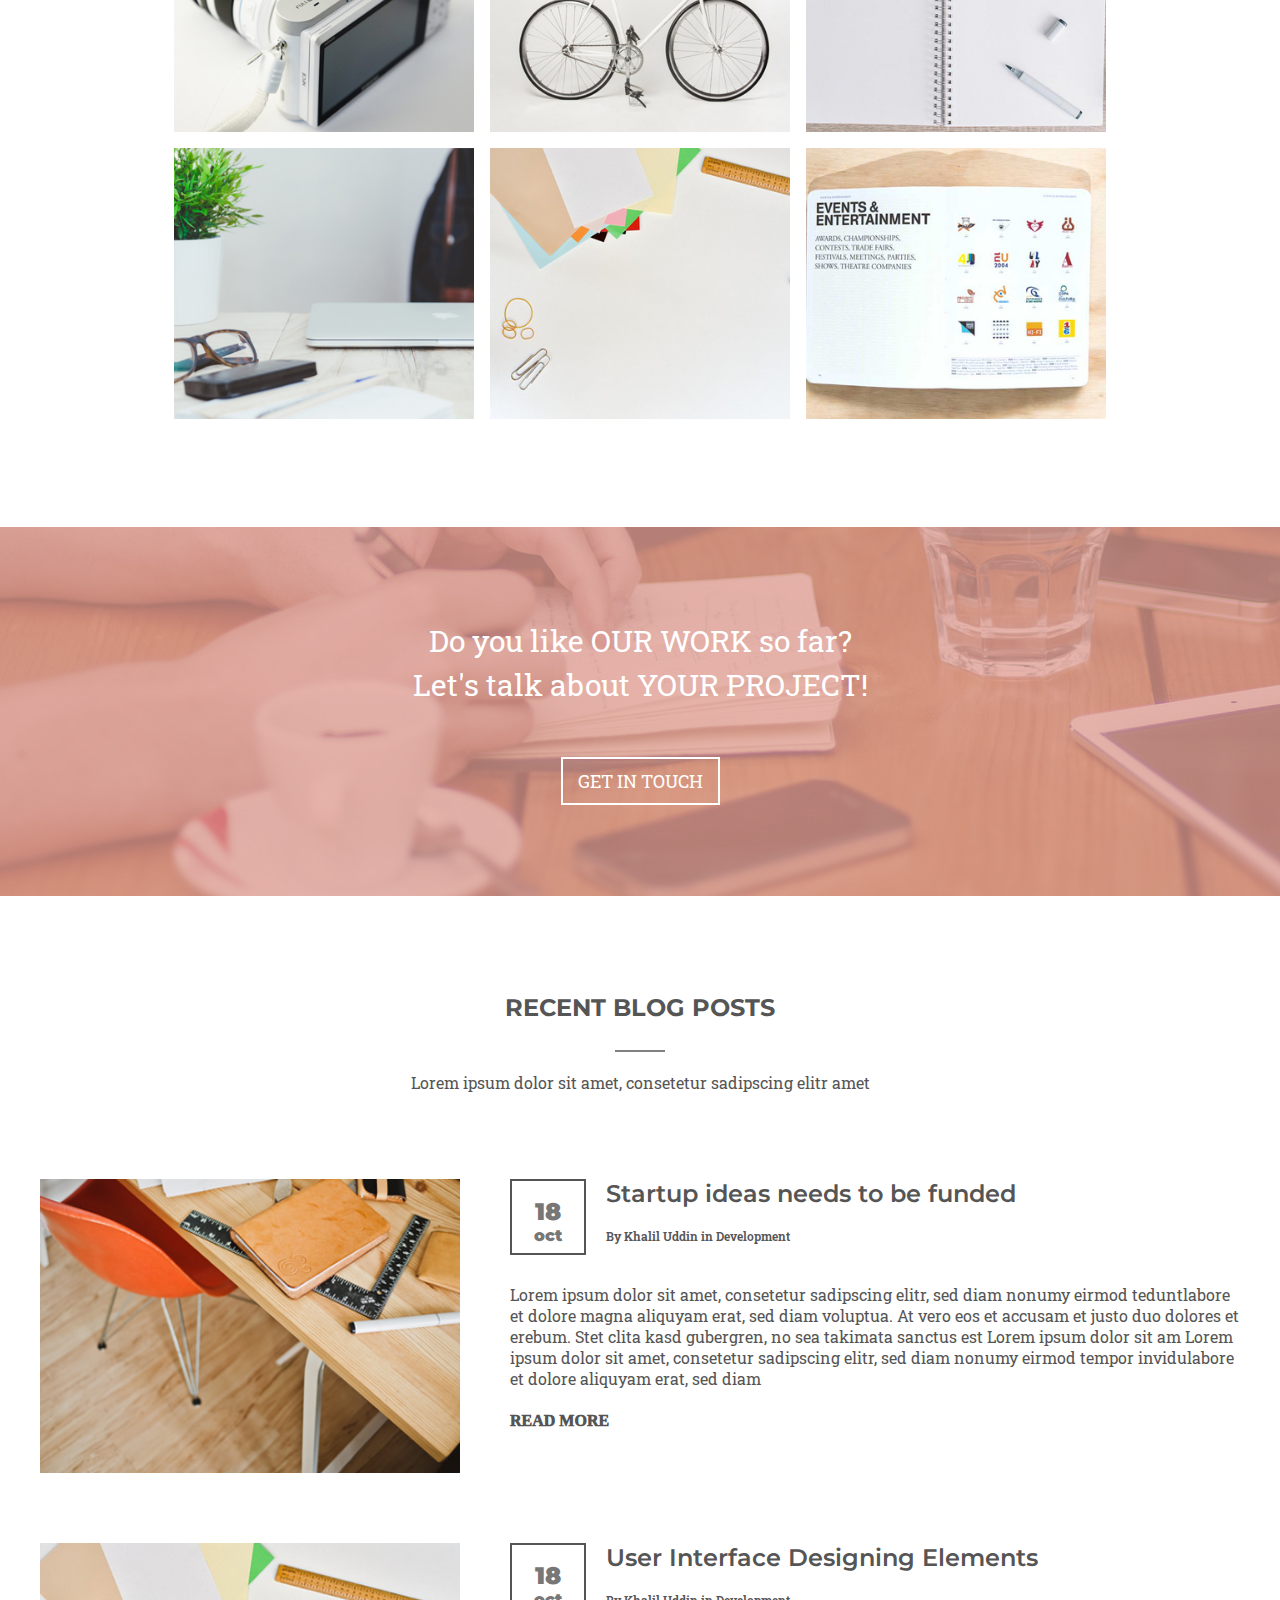
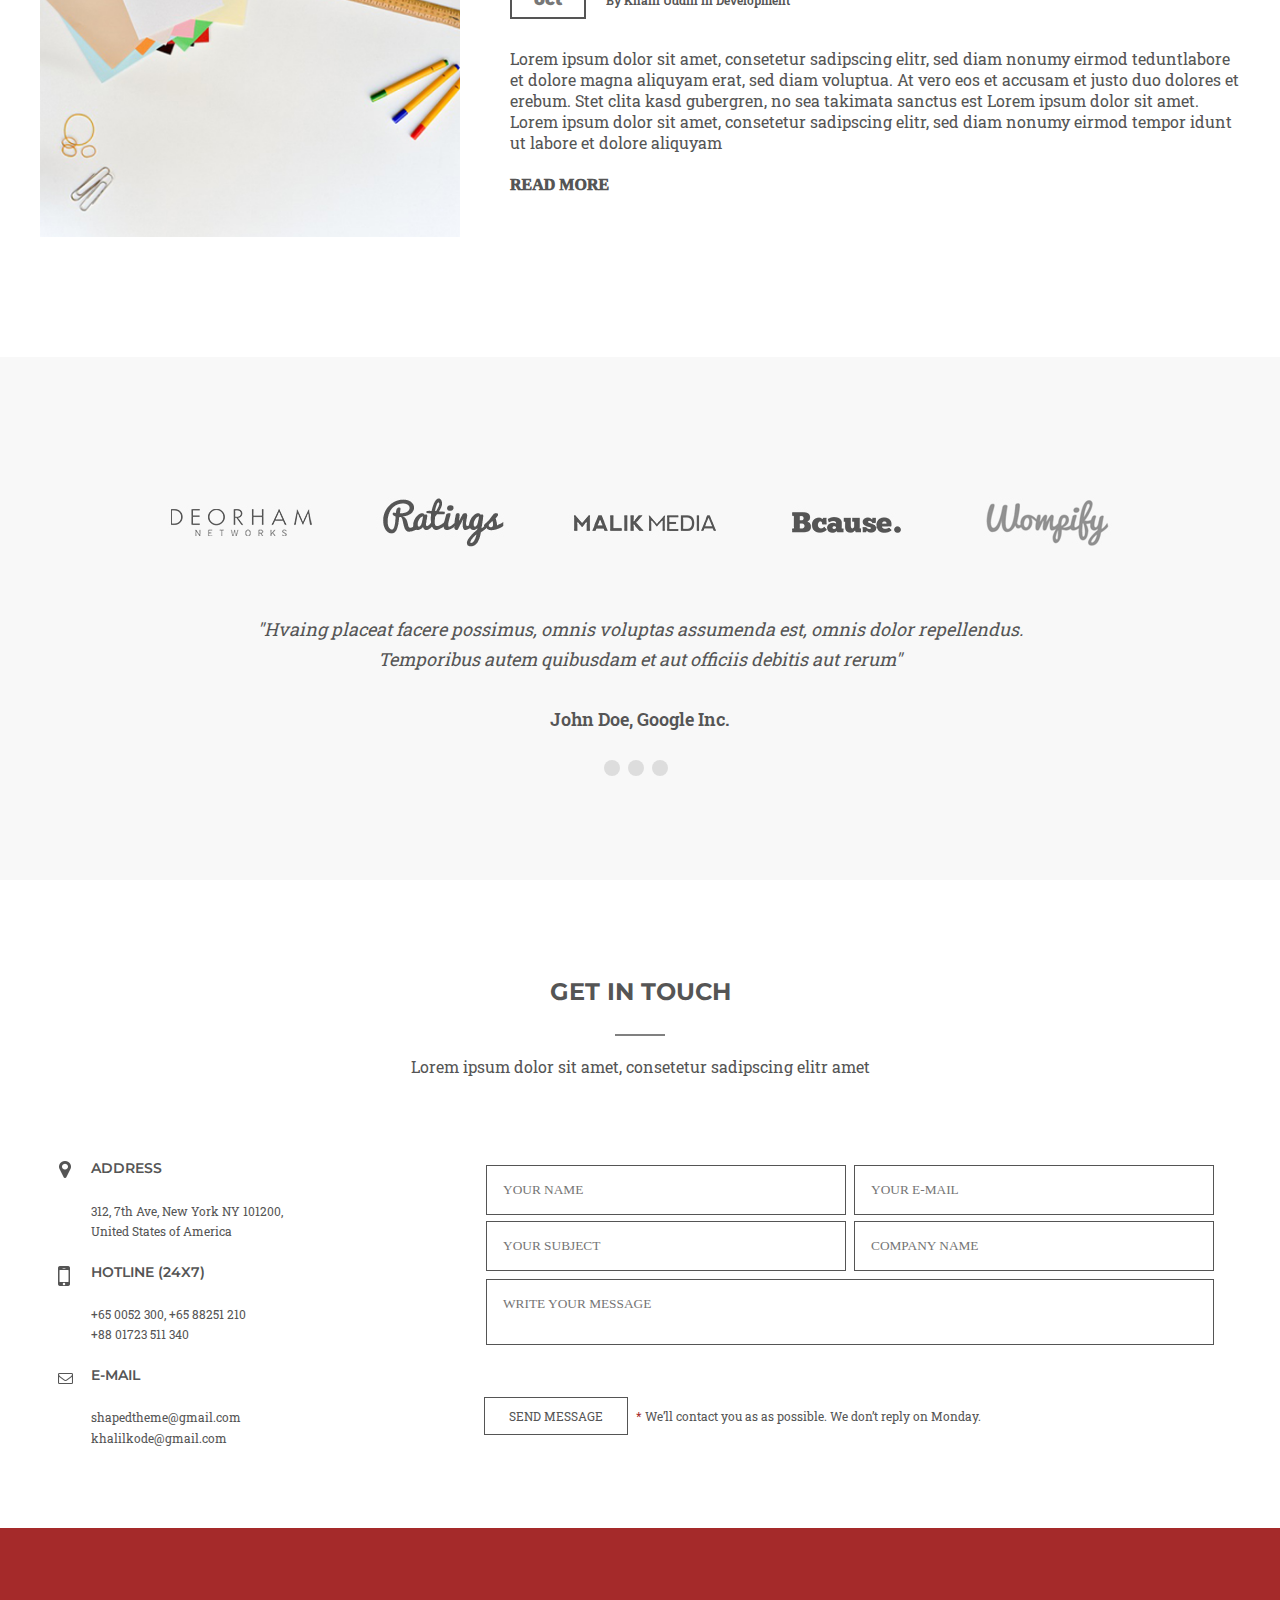
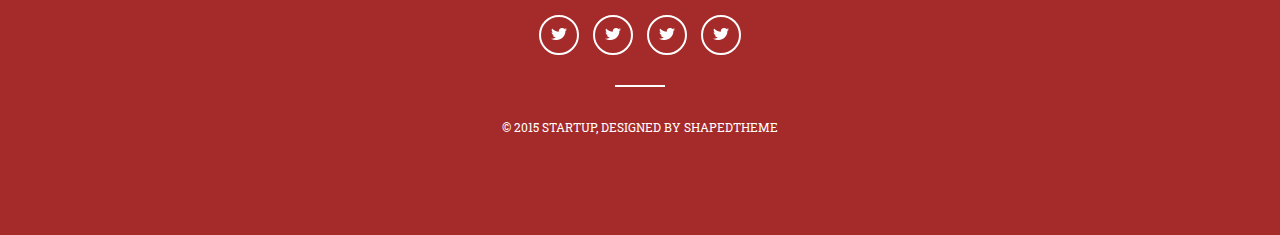
==== commit 34759d6e: "Reworked slider plugin" ====
--- a/src/index.html
+++ b/src/index.html
@@ -98,59 +98,100 @@
                     kasd gubergren, no sea takimata sanctus est Lorem ipsum dolor sit amet. Lorem ipsum dolor et dolore
                     aliquyam erat. Loreipsum dolor sit amet. Lorem ipsum dolor et. </p>
             </div>
-
-            <div class="workers-container">
-                <div class="worker-container">
-                    <div class="worker-item">
-                        <img class="worker-image" src="resources/img/img-1.jpg">
-                        <div class="worker-social">
-                            <div class="worker-social-item icon-fb"></div>
-                            <div class="worker-social-item icon-tw"></div>
-                            <div class="worker-social-item icon-g"></div>
-                            <div class="worker-social-item icon-in"></div>
-                        </div>
-                    </div>
-                    <p class="worker-name">Md. Khalil Uddin</p>
-                    <p class="worker-position">Head of Ideas</p>
-                </div>
-                <div class="worker-container">
-                    <div class="worker-item">
-                        <img class="worker-image" src="resources/img/img-2.jpg">
-                        <div class="worker-social">
-                            <div class="worker-social-item icon-fb"></div>
-                            <div class="worker-social-item icon-tw"></div>
-                            <div class="worker-social-item icon-g"></div>
-                            <div class="worker-social-item icon-in"></div>
-                        </div>
-                    </div>
-                    <p class="worker-name">Rubel Miah</p>
-                    <p class="worker-position">Lead WordPress Developer</p>
-                </div>
-                <div class="worker-container">
-                    <div class="worker-item">
-                        <img class="worker-image" src="resources/img/img-3.jpg">
-                        <div class="worker-social">
-                            <div class="worker-social-item icon-fb"></div>
-                            <div class="worker-social-item icon-tw"></div>
-                            <div class="worker-social-item icon-g"></div>
-                            <div class="worker-social-item icon-in"></div>
-                        </div>
-                    </div>
-                    <p class="worker-name">Shamim Mia</p>
-                    <p class="worker-position">Sr. Web Developer</p>
-                </div>
-                <div class="worker-container">
-                    <div class="worker-item">
-                        <img class="worker-image" src="resources/img/img-4.jpg">
-                        <div class="worker-social">
-                            <div class="worker-social-item icon-fb"></div>
-                            <div class="worker-social-item icon-tw"></div>
-                            <div class="worker-social-item icon-g"></div>
-                            <div class="worker-social-item icon-in"></div>
-                        </div>
-                    </div>
-                    <p class="worker-name">John Doe</p>
-                    <p class="worker-position">Front-end Developer</p>
+            <div class="workers-slider-container">
+                <div class="workers-container slides-container">
+                    <div class="worker-container slide">
+                        <div class="worker-item">
+                            <img class="worker-image" src="resources/img/img-1.jpg">
+                            <div class="worker-social">
+                                <div class="worker-social-item icon-fb"></div>
+                                <div class="worker-social-item icon-tw"></div>
+                                <div class="worker-social-item icon-g"></div>
+                                <div class="worker-social-item icon-in"></div>
+                            </div>
+                        </div>
+                        <p class="worker-name">Md. Khalil Uddin</p>
+                        <p class="worker-position">Head of Ideas</p>
+                    </div>
+                    <div class="worker-container slide">
+                        <div class="worker-item">
+                            <img class="worker-image" src="resources/img/img-2.jpg">
+                            <div class="worker-social">
+                                <div class="worker-social-item icon-fb"></div>
+                                <div class="worker-social-item icon-tw"></div>
+                                <div class="worker-social-item icon-g"></div>
+                                <div class="worker-social-item icon-in"></div>
+                            </div>
+                        </div>
+                        <p class="worker-name">Rubel Miah</p>
+                        <p class="worker-position">Lead WordPress Developer</p>
+                    </div>
+                    <div class="worker-container slide">
+                        <div class="worker-item">
+                            <img class="worker-image" src="resources/img/img-3.jpg">
+                            <div class="worker-social">
+                                <div class="worker-social-item icon-fb"></div>
+                                <div class="worker-social-item icon-tw"></div>
+                                <div class="worker-social-item icon-g"></div>
+                                <div class="worker-social-item icon-in"></div>
+                            </div>
+                        </div>
+                        <p class="worker-name">Shamim Mia</p>
+                        <p class="worker-position">Sr. Web Developer</p>
+                    </div>
+
+                    <div class="worker-container slide">
+                        <div class="worker-item">
+                            <img class="worker-image" src="resources/img/img-4.jpg">
+                            <div class="worker-social">
+                                <div class="worker-social-item icon-fb"></div>
+                                <div class="worker-social-item icon-tw"></div>
+                                <div class="worker-social-item icon-g"></div>
+                                <div class="worker-social-item icon-in"></div>
+                            </div>
+                        </div>
+                        <p class="worker-name">John Doe</p>
+                        <p class="worker-position">Front-end Developer</p>
+                    </div>
+                    <div class="worker-container slide">
+                        <div class="worker-item">
+                            <img class="worker-image" src="resources/img/img-4.jpg">
+                            <div class="worker-social">
+                                <div class="worker-social-item icon-fb"></div>
+                                <div class="worker-social-item icon-tw"></div>
+                                <div class="worker-social-item icon-g"></div>
+                                <div class="worker-social-item icon-in"></div>
+                            </div>
+                        </div>
+                        <p class="worker-name">John Doe</p>
+                        <p class="worker-position">Front-end Developer</p>
+                    </div>
+                    <div class="worker-container slide">
+                        <div class="worker-item">
+                            <img class="worker-image" src="resources/img/img-4.jpg">
+                            <div class="worker-social">
+                                <div class="worker-social-item icon-fb"></div>
+                                <div class="worker-social-item icon-tw"></div>
+                                <div class="worker-social-item icon-g"></div>
+                                <div class="worker-social-item icon-in"></div>
+                            </div>
+                        </div>
+                        <p class="worker-name">John Doe</p>
+                        <p class="worker-position">Front-end Developer</p>
+                    </div>
+                    <div class="worker-container slide">
+                        <div class="worker-item">
+                            <img class="worker-image" src="resources/img/img-4.jpg">
+                            <div class="worker-social">
+                                <div class="worker-social-item icon-fb"></div>
+                                <div class="worker-social-item icon-tw"></div>
+                                <div class="worker-social-item icon-g"></div>
+                                <div class="worker-social-item icon-in"></div>
+                            </div>
+                        </div>
+                        <p class="worker-name">John Doe</p>
+                        <p class="worker-position">Front-end Developer</p>
+                    </div>
                 </div>
             </div>
         </div>
--- a/src/styles/style.css
+++ b/src/styles/style.css
@@ -281,44 +281,46 @@
   margin-left: 15px;
   margin-right: 15px;
 }
-.about-us .workers-container {
+.about-us .workers-slider-container {
+  position: relative;
+}
+.about-us .workers-slider-container .workers-container {
   width: 100%;
   position: relative;
   height: 380px;
-  justify-content: center;
-  flex-wrap: wrap;
+  justify-content: left;
   overflow: hidden;
   margin-bottom: 100px;
   display: flex;
 }
-.about-us .workers-container .worker-container {
+.about-us .workers-slider-container .workers-container .worker-container {
   position: relative;
   display: block;
   margin: 15px;
   min-width: 250px;
 }
-.about-us .workers-container .worker-container .worker-item {
+.about-us .workers-slider-container .workers-container .worker-container .worker-item {
   width: 100%;
   display: flex;
   background: transparent;
   position: relative;
 }
-.about-us .workers-container .worker-container .worker-item .worker-image {
+.about-us .workers-slider-container .workers-container .worker-container .worker-item .worker-image {
   width: 100%;
   z-index: 0;
   height: auto;
 }
-.about-us .workers-container .worker-container .worker-item:hover {
+.about-us .workers-slider-container .workers-container .worker-container .worker-item:hover {
   background: #717171;
   z-index: 2;
 }
-.about-us .workers-container .worker-container .worker-item:hover .worker-image {
+.about-us .workers-slider-container .workers-container .worker-container .worker-item:hover .worker-image {
   opacity: 0.5;
 }
-.about-us .workers-container .worker-container .worker-item:hover .worker-social .worker-social-item {
+.about-us .workers-slider-container .workers-container .worker-container .worker-item:hover .worker-social .worker-social-item {
   opacity: 1;
 }
-.about-us .workers-container .worker-container .worker-item .worker-social {
+.about-us .workers-slider-container .workers-container .worker-container .worker-item .worker-social {
   width: 100%;
   display: flex;
   justify-content: center;
@@ -326,7 +328,7 @@
   bottom: 0;
   left: 0;
 }
-.about-us .workers-container .worker-container .worker-item .worker-social .worker-social-item {
+.about-us .workers-slider-container .workers-container .worker-container .worker-item .worker-social .worker-social-item {
   position: relative;
   width: 30px;
   height: 30px;
@@ -334,18 +336,18 @@
   z-index: 2;
   opacity: 0;
 }
-.about-us .workers-container .worker-container .worker-item .worker-social .worker-social-item:hover {
+.about-us .workers-slider-container .workers-container .worker-container .worker-item .worker-social .worker-social-item:hover {
   z-index: 0;
   background: brown;
 }
-.about-us .workers-container .worker-container .worker-name {
+.about-us .workers-slider-container .workers-container .worker-container .worker-name {
   text-transform: uppercase;
   font-family: 'Montserrat', 'Montserrat', sans-serif;
   font-weight: 600;
   font-size: 14px;
   line-height: 1.71;
 }
-.about-us .workers-container .worker-container .worker-position {
+.about-us .workers-slider-container .workers-container .worker-container .worker-position {
   font-size: 13px;
   line-height: 1.85;
 }
@@ -957,6 +959,12 @@
   color: white;
   font-size: 12px;
   text-transform: uppercase;
+}
+.arrows-container {
+  position: absolute;
+  top: 25%;
+  width: 100%;
+  height: 50px;
 }
 .prev,
 .next {
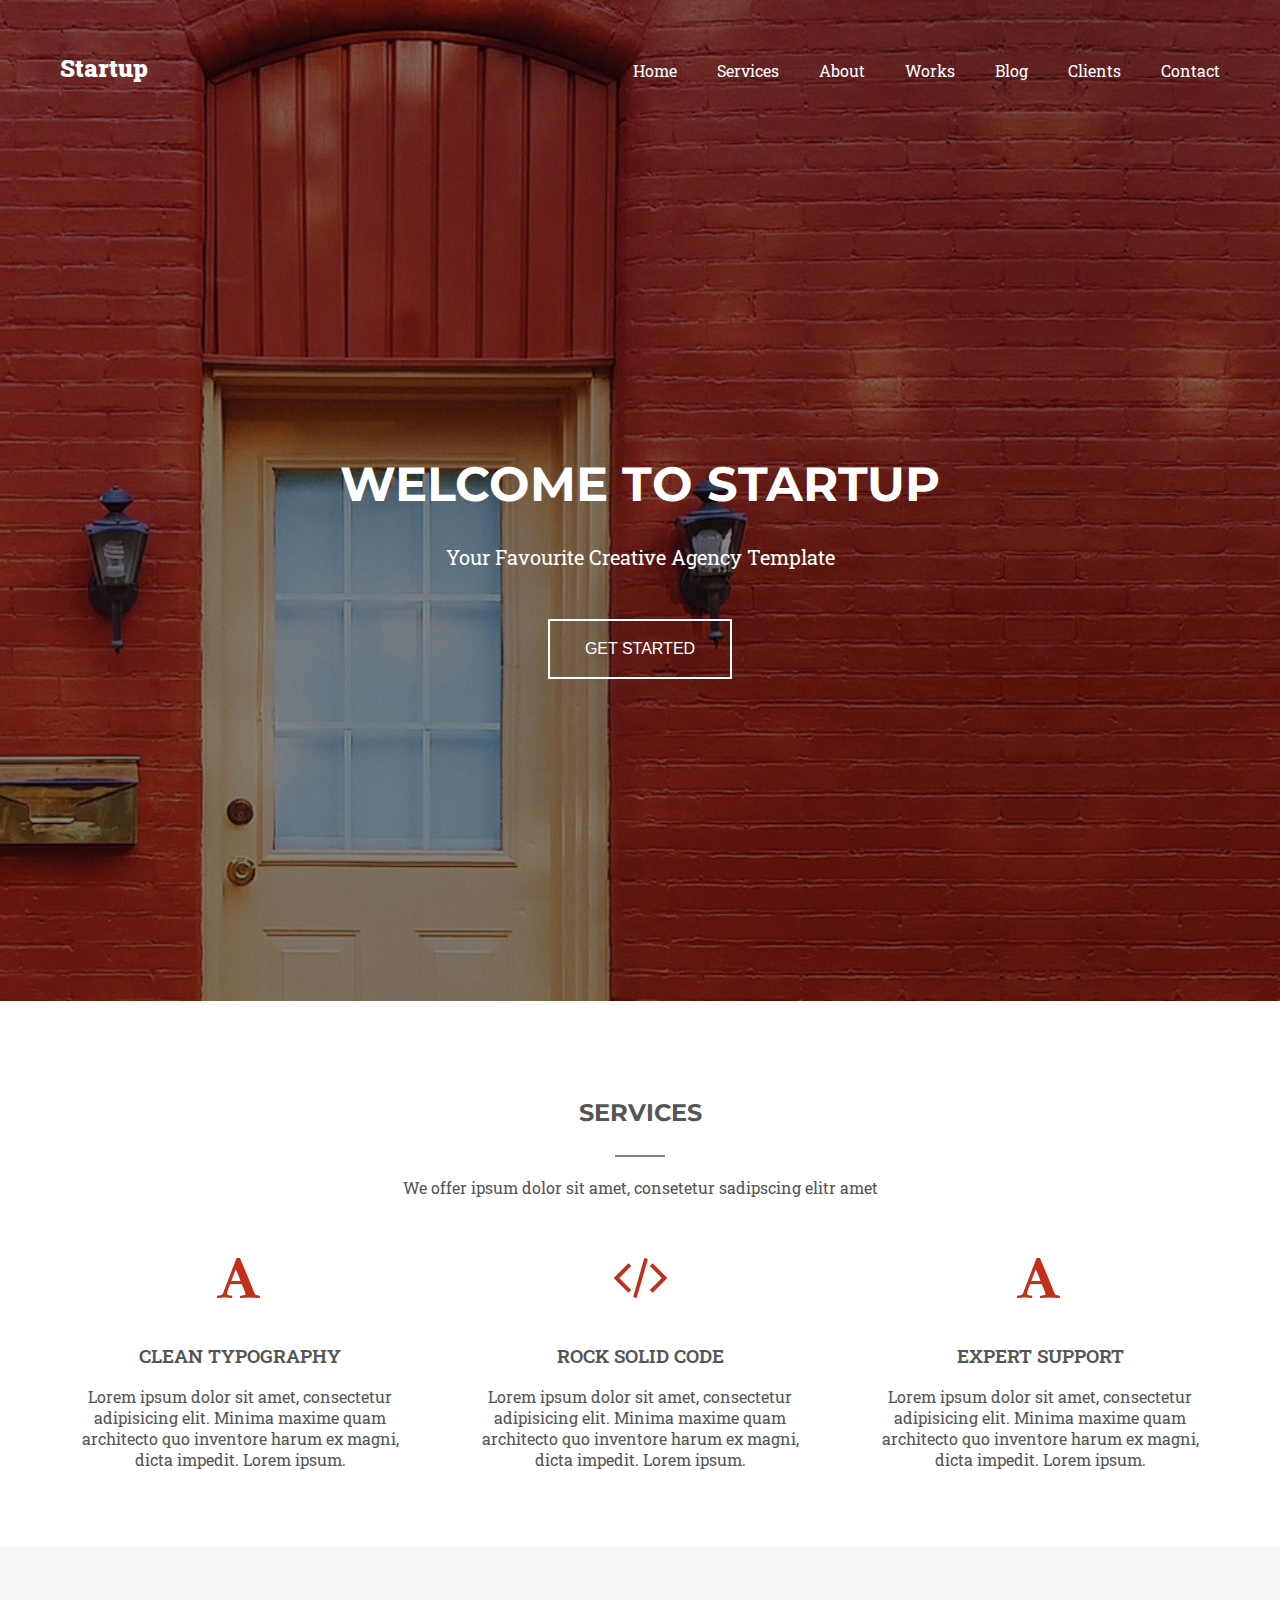
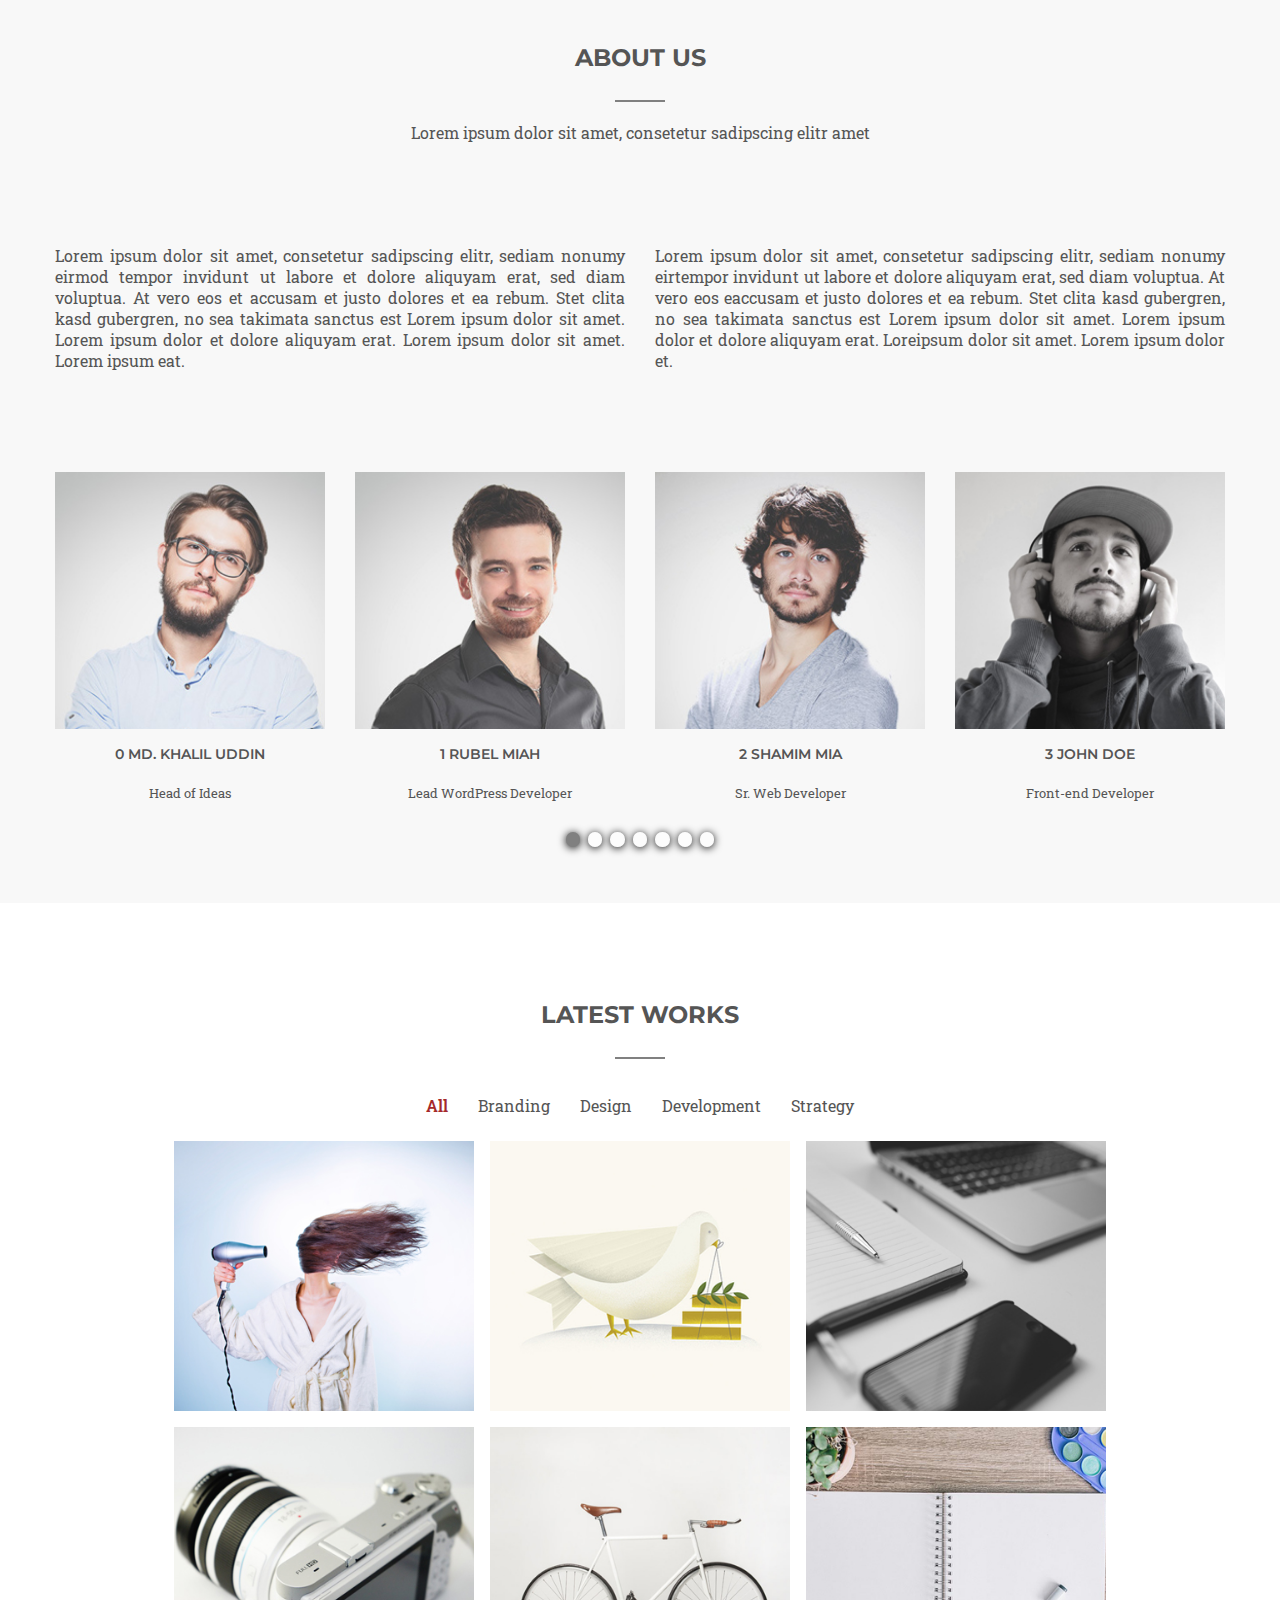
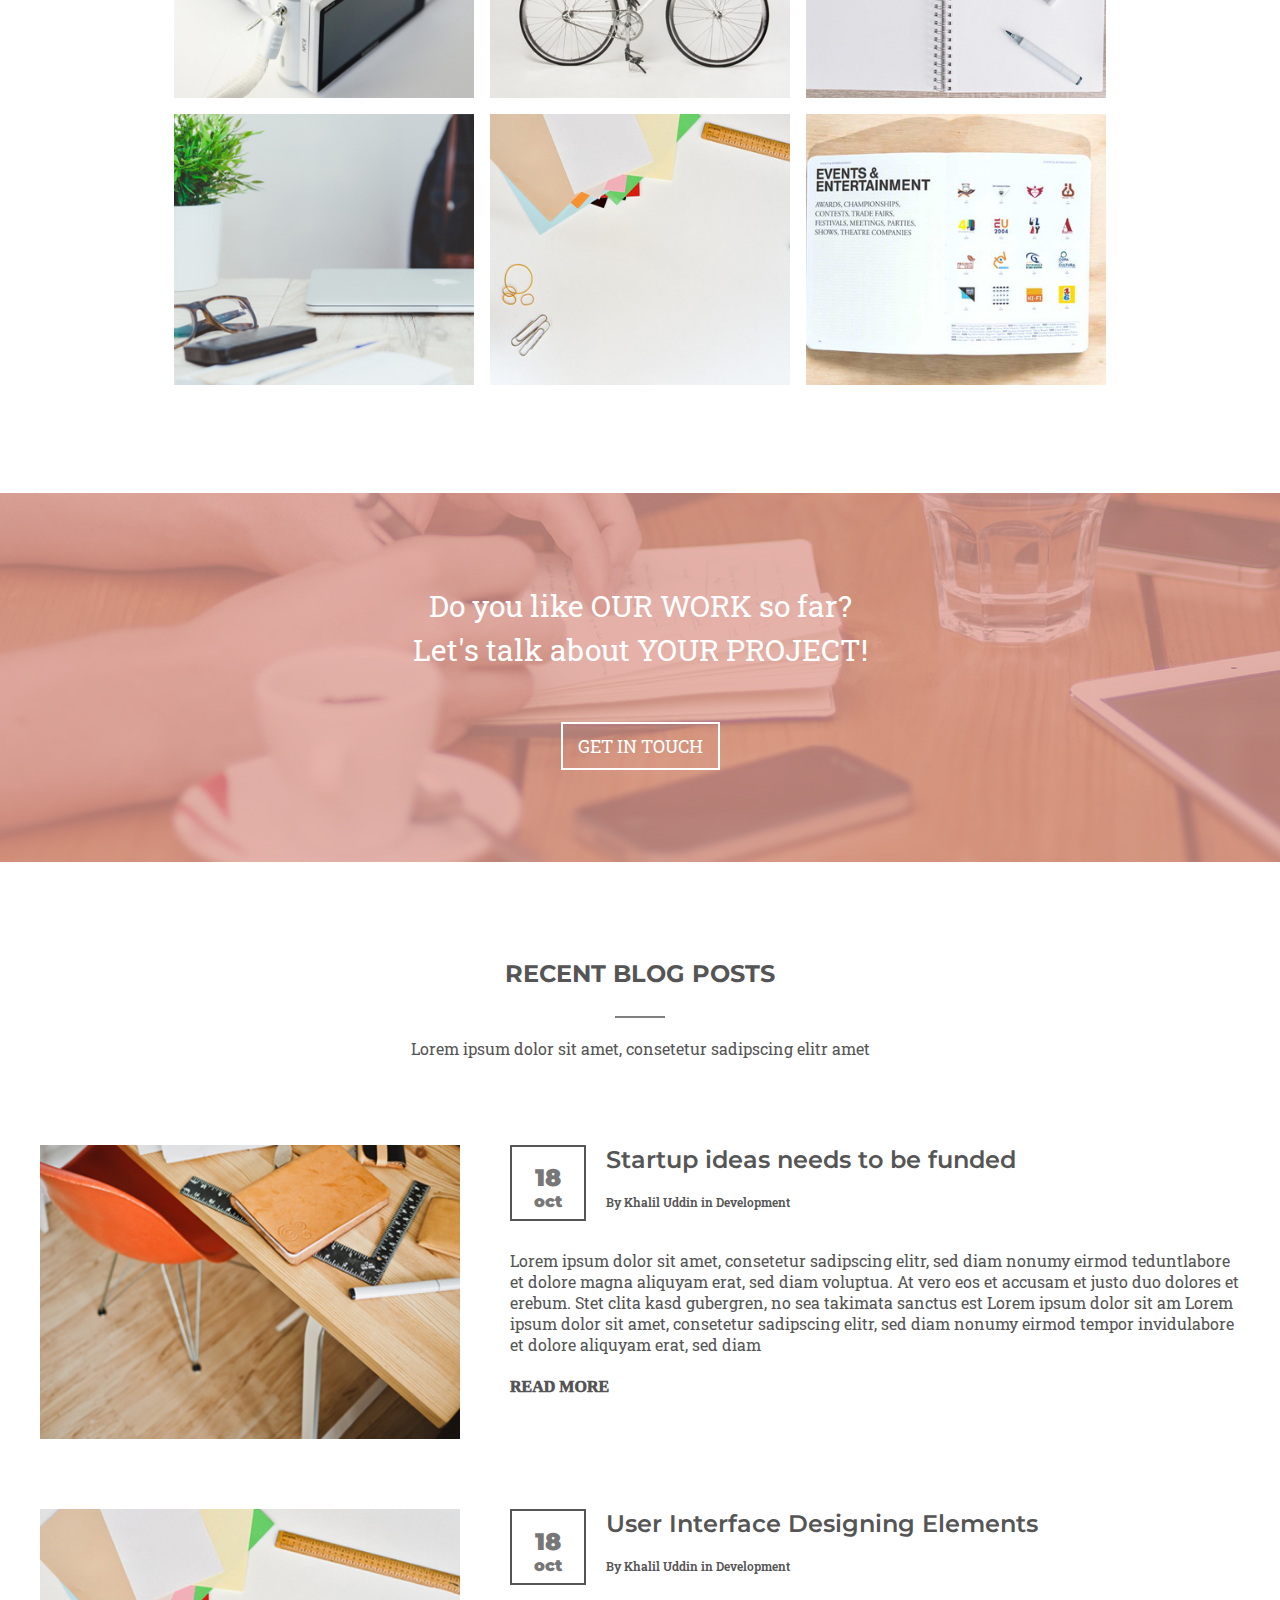
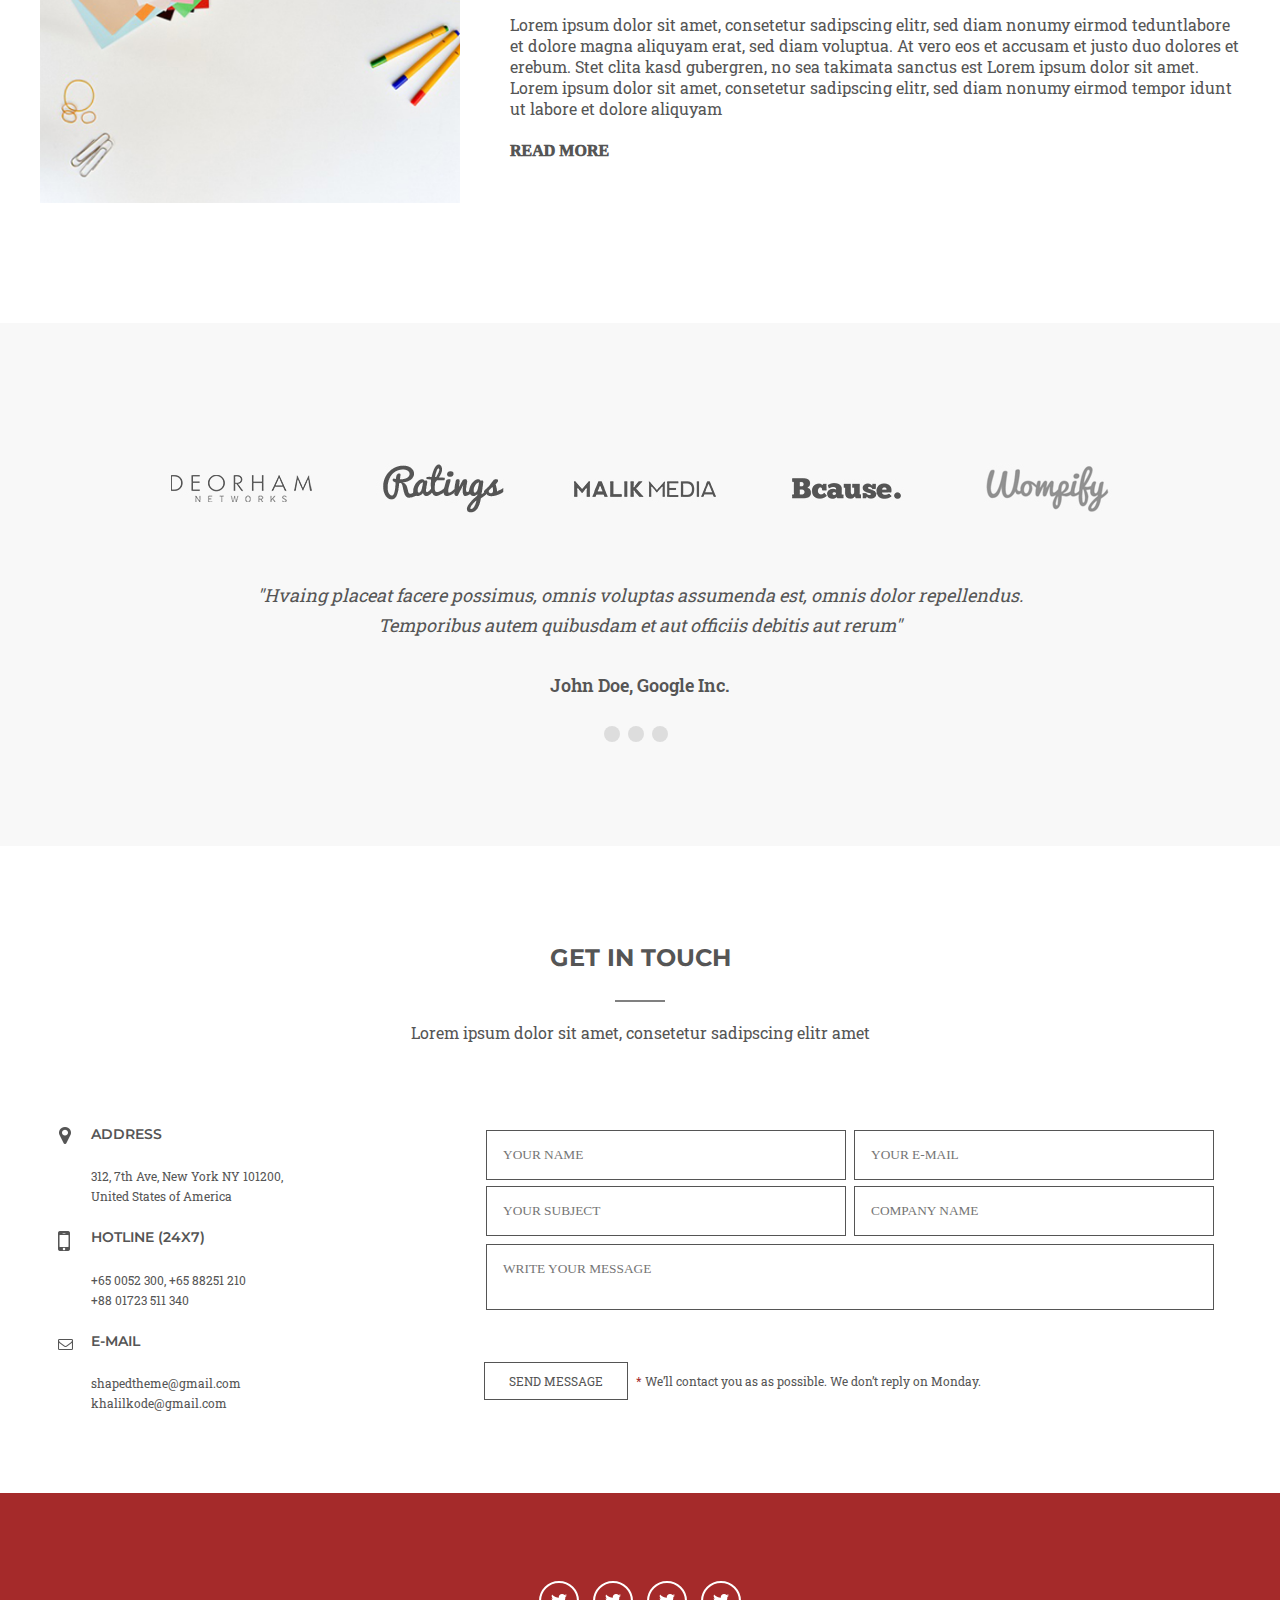
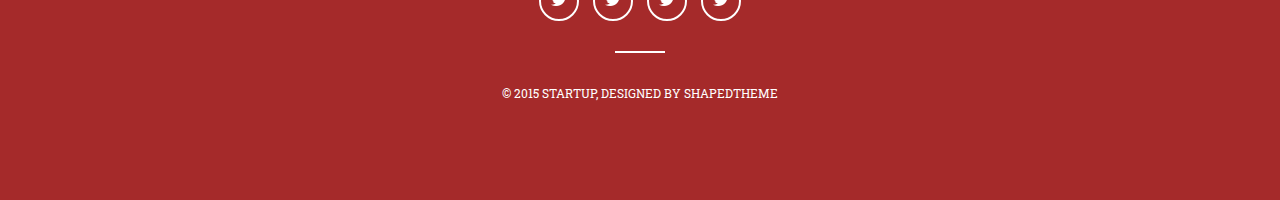
==== commit dfd3f798: "task#37	Create jQuery plugin with JS carousel Added the ability to navigate through points" ====
--- a/src/index.html
+++ b/src/index.html
@@ -110,7 +110,7 @@
                                 <div class="worker-social-item icon-in"></div>
                             </div>
                         </div>
-                        <p class="worker-name">Md. Khalil Uddin</p>
+                        <p class="worker-name">0 Md. Khalil Uddin</p>
                         <p class="worker-position">Head of Ideas</p>
                     </div>
                     <div class="worker-container slide">
@@ -123,7 +123,7 @@
                                 <div class="worker-social-item icon-in"></div>
                             </div>
                         </div>
-                        <p class="worker-name">Rubel Miah</p>
+                        <p class="worker-name">1 Rubel Miah</p>
                         <p class="worker-position">Lead WordPress Developer</p>
                     </div>
                     <div class="worker-container slide">
@@ -136,10 +136,9 @@
                                 <div class="worker-social-item icon-in"></div>
                             </div>
                         </div>
-                        <p class="worker-name">Shamim Mia</p>
+                        <p class="worker-name">2 Shamim Mia</p>
                         <p class="worker-position">Sr. Web Developer</p>
                     </div>
-
                     <div class="worker-container slide">
                         <div class="worker-item">
                             <img class="worker-image" src="resources/img/img-4.jpg">
@@ -150,9 +149,10 @@
                                 <div class="worker-social-item icon-in"></div>
                             </div>
                         </div>
-                        <p class="worker-name">John Doe</p>
+                        <p class="worker-name">3 John Doe</p>
                         <p class="worker-position">Front-end Developer</p>
                     </div>
+
                     <div class="worker-container slide">
                         <div class="worker-item">
                             <img class="worker-image" src="resources/img/img-4.jpg">
@@ -163,7 +163,7 @@
                                 <div class="worker-social-item icon-in"></div>
                             </div>
                         </div>
-                        <p class="worker-name">John Doe</p>
+                        <p class="worker-name">4 John Doe</p>
                         <p class="worker-position">Front-end Developer</p>
                     </div>
                     <div class="worker-container slide">
@@ -176,7 +176,7 @@
                                 <div class="worker-social-item icon-in"></div>
                             </div>
                         </div>
-                        <p class="worker-name">John Doe</p>
+                        <p class="worker-name">5 John Doe</p>
                         <p class="worker-position">Front-end Developer</p>
                     </div>
                     <div class="worker-container slide">
@@ -189,7 +189,7 @@
                                 <div class="worker-social-item icon-in"></div>
                             </div>
                         </div>
-                        <p class="worker-name">John Doe</p>
+                        <p class="worker-name">6 John Doe</p>
                         <p class="worker-position">Front-end Developer</p>
                     </div>
                 </div>
--- a/src/styles/style.css
+++ b/src/styles/style.css
@@ -283,21 +283,19 @@
 }
 .about-us .workers-slider-container {
   position: relative;
+  margin-bottom: 100px;
 }
 .about-us .workers-slider-container .workers-container {
   width: 100%;
   position: relative;
-  height: 380px;
   justify-content: left;
   overflow: hidden;
-  margin-bottom: 100px;
   display: flex;
 }
 .about-us .workers-slider-container .workers-container .worker-container {
   position: relative;
   display: block;
   margin: 15px;
-  min-width: 250px;
 }
 .about-us .workers-slider-container .workers-container .worker-container .worker-item {
   width: 100%;
@@ -962,8 +960,9 @@
 }
 .arrows-container {
   position: absolute;
-  top: 25%;
-  width: 100%;
+  top: 35%;
+  width: 100%;
+  pointer-events: none;
   height: 50px;
 }
 .prev,
@@ -975,6 +974,7 @@
   cursor: pointer;
   user-select: none;
   top: 50%;
+  pointer-events: all;
   font-size: 3em;
   transform: translateY(-50%);
   background: #a1a1a1;
@@ -1013,7 +1013,7 @@
 }
 .dots {
   position: absolute;
-  bottom: 0;
+  bottom: -15%;
   left: 50%;
   transform: translateX(-50%);
   width: 90%;
@@ -1042,7 +1042,7 @@
   text-shadow: 0px 1px 1px black;
 }
 .dots .dot.active {
-  background: white;
+  background: gray;
 }
 * {
   box-sizing: border-box;
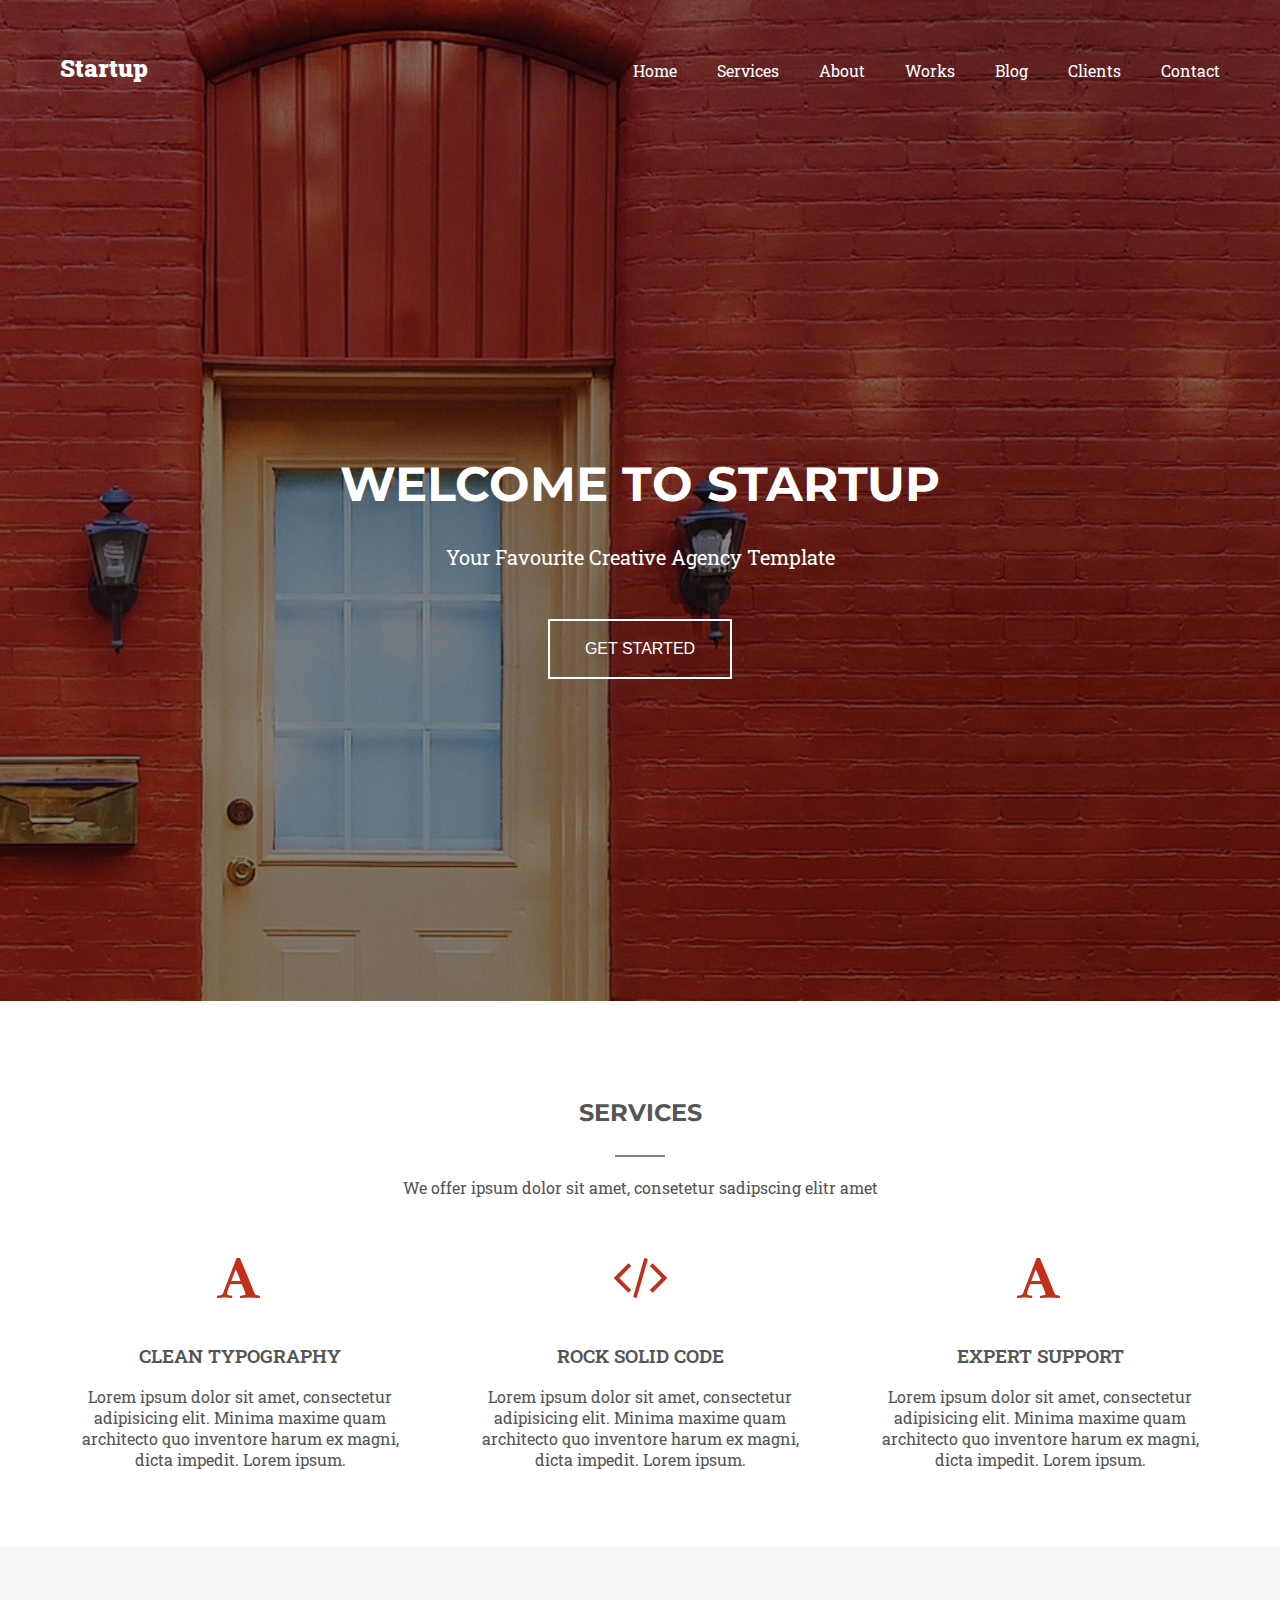
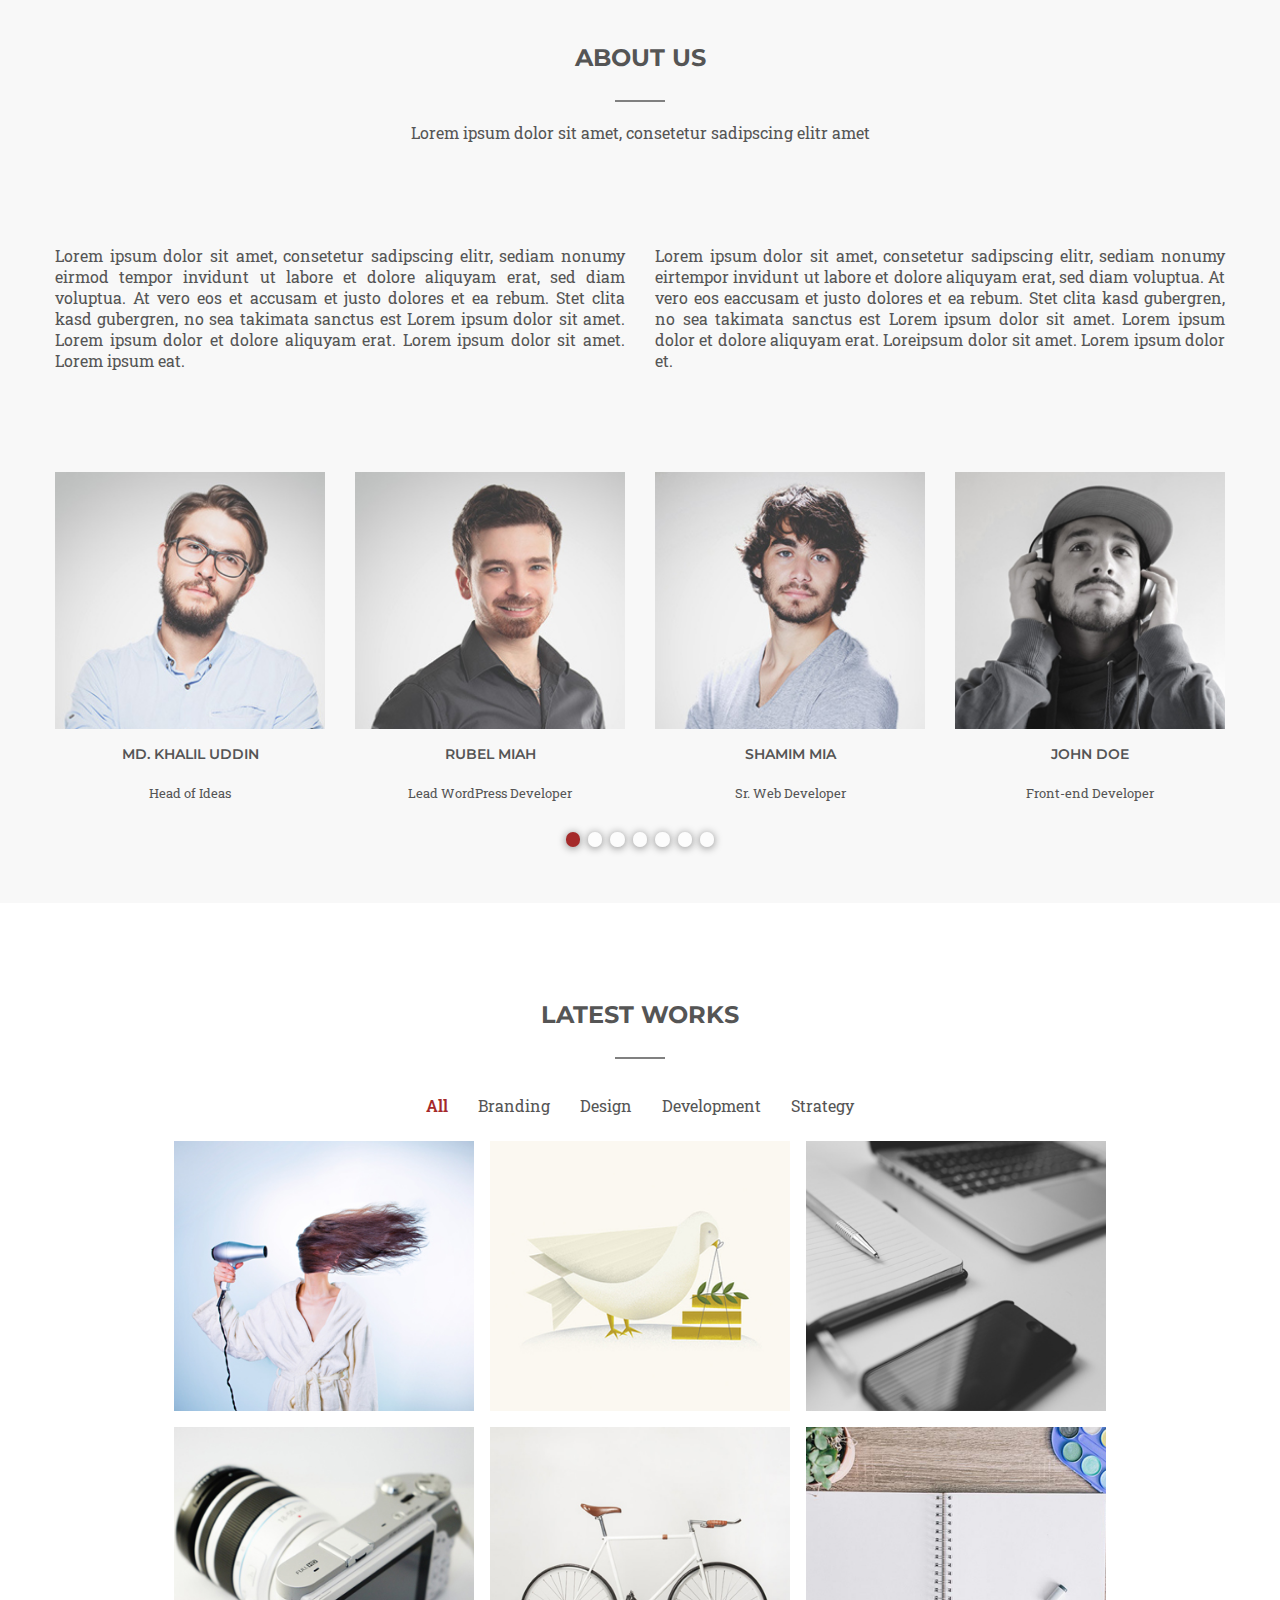
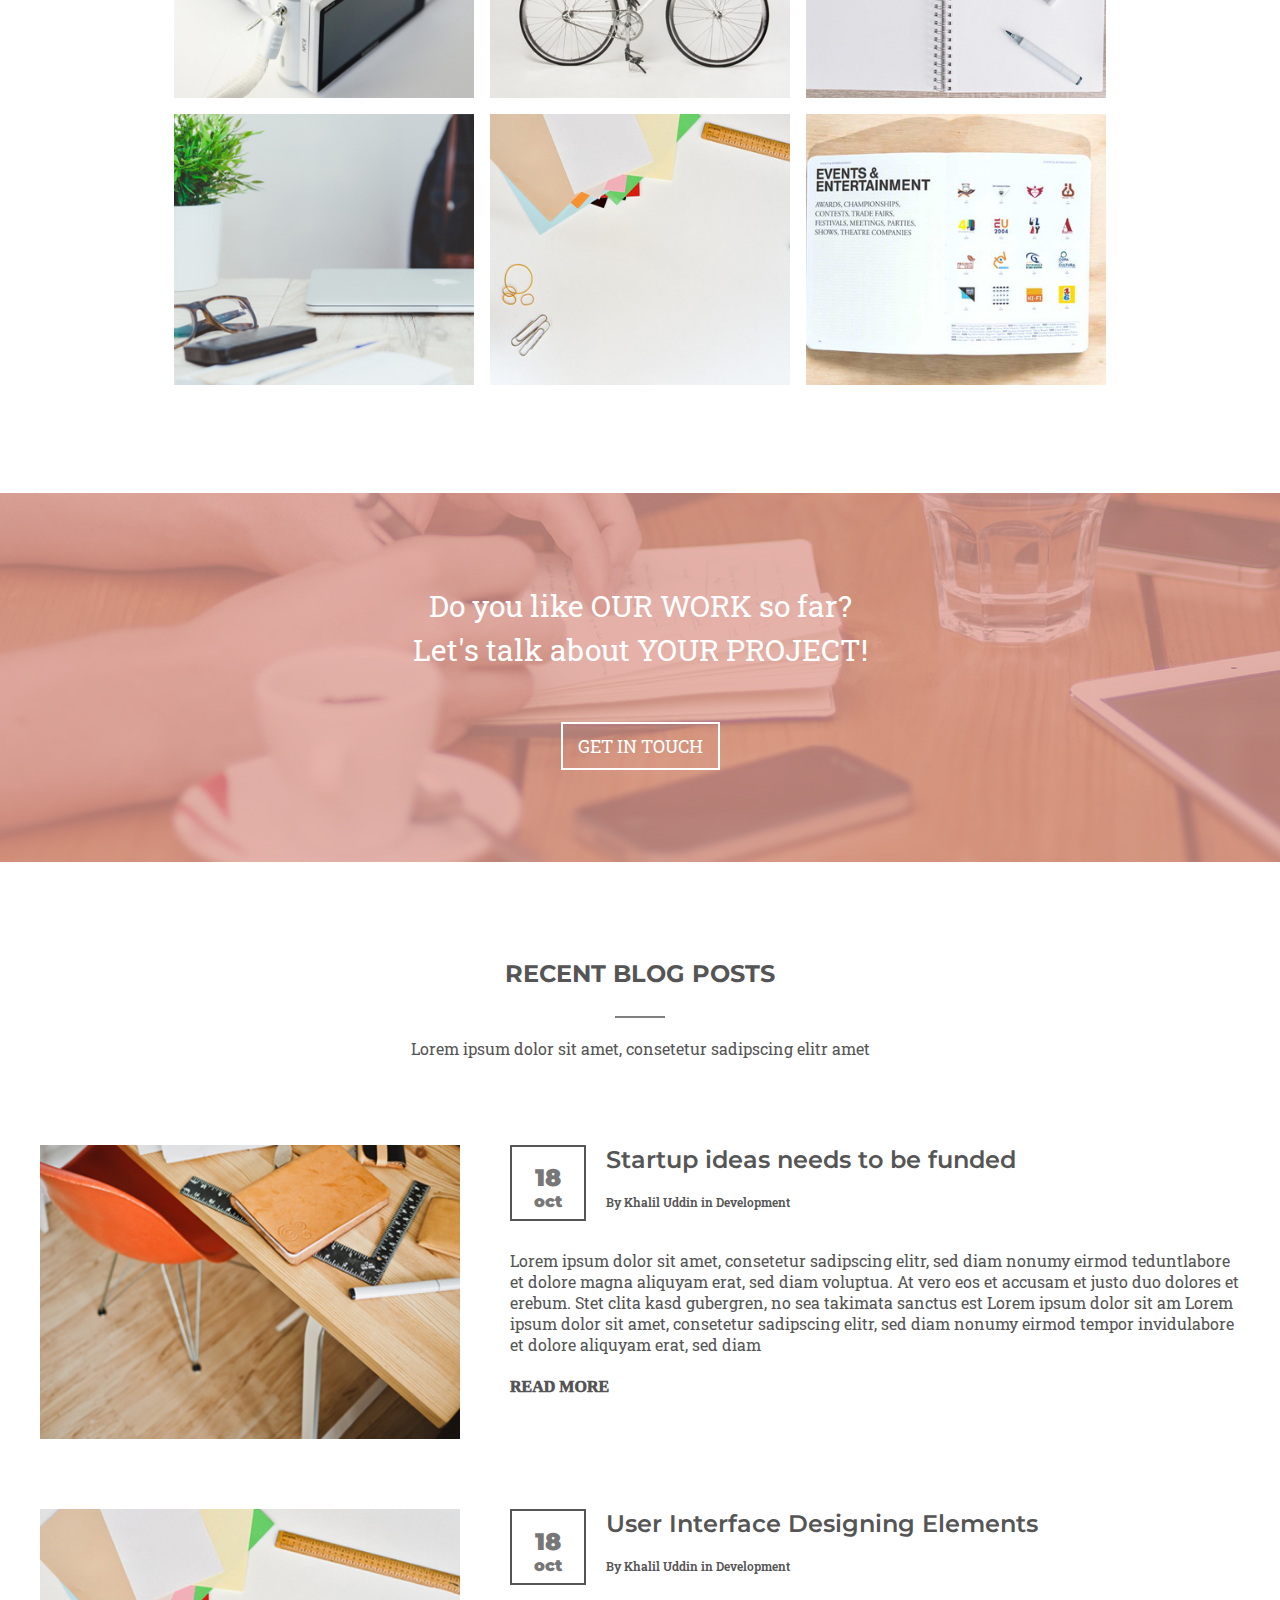
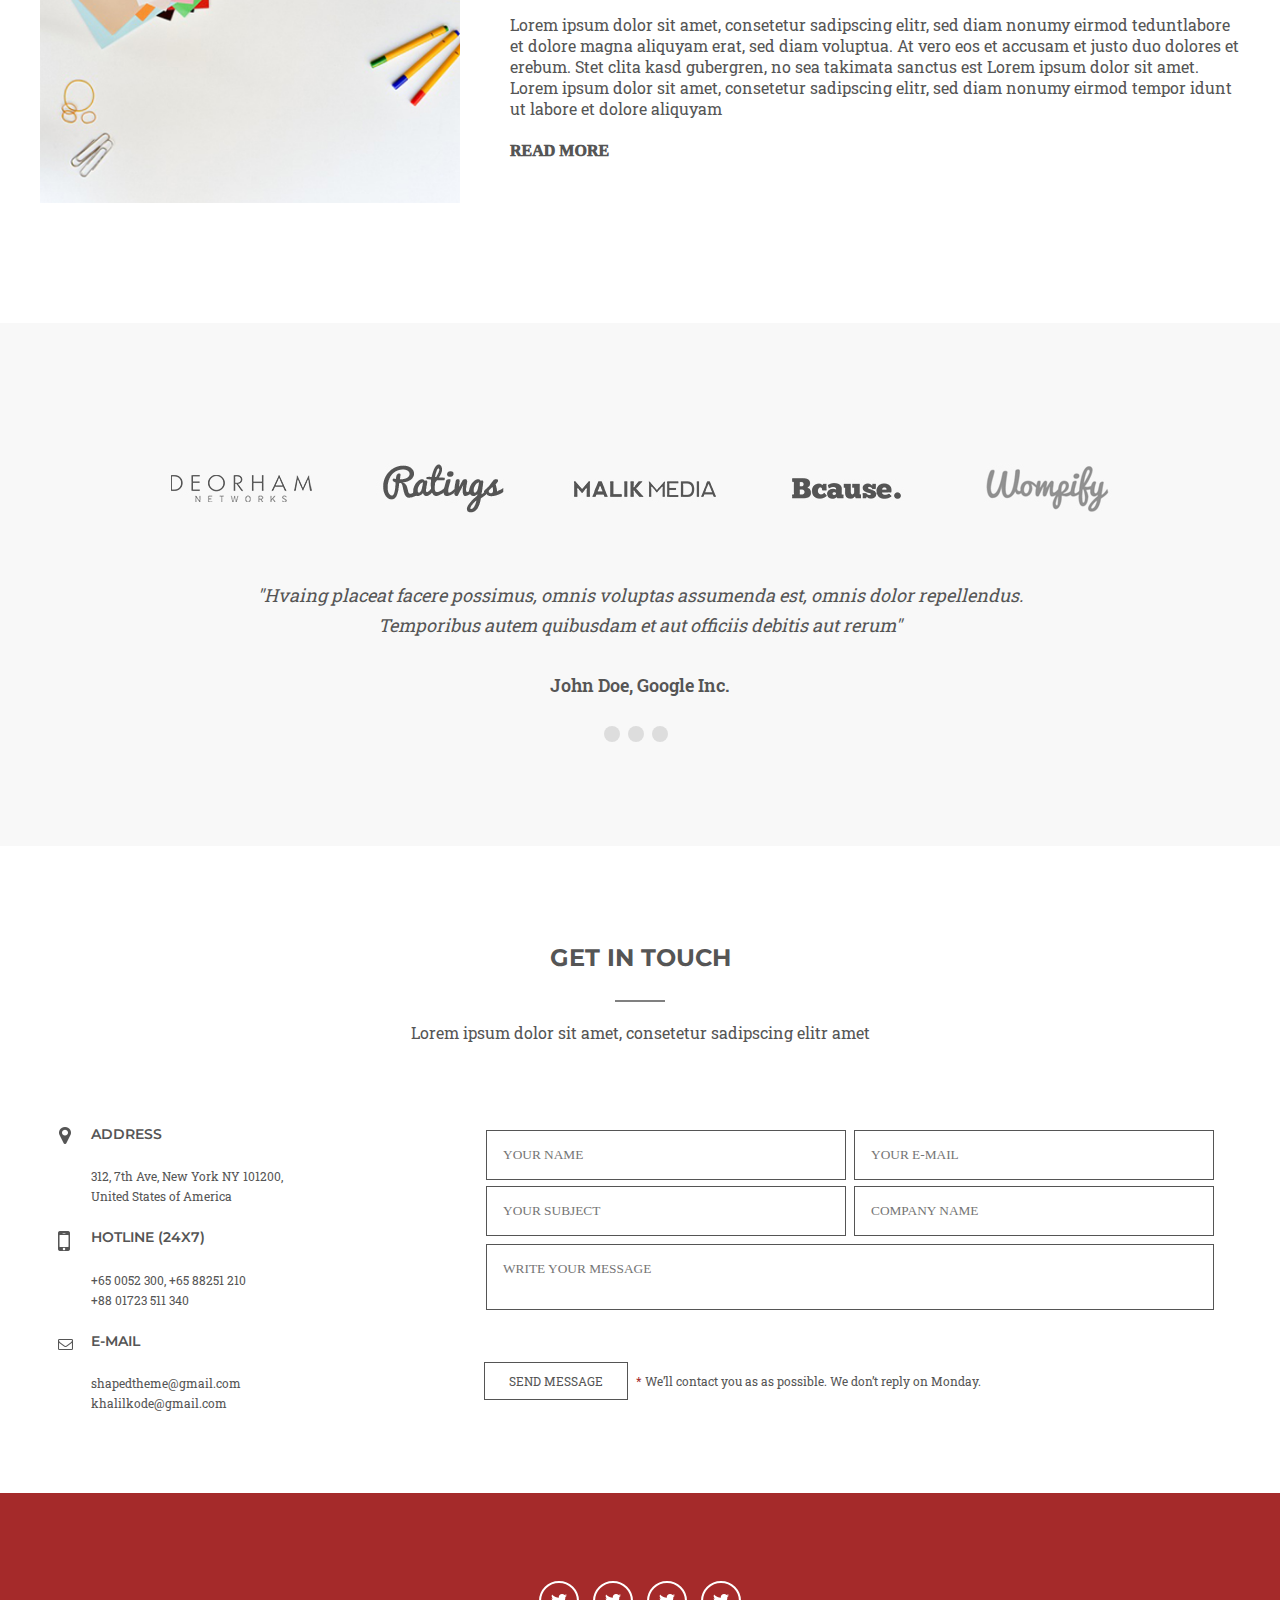
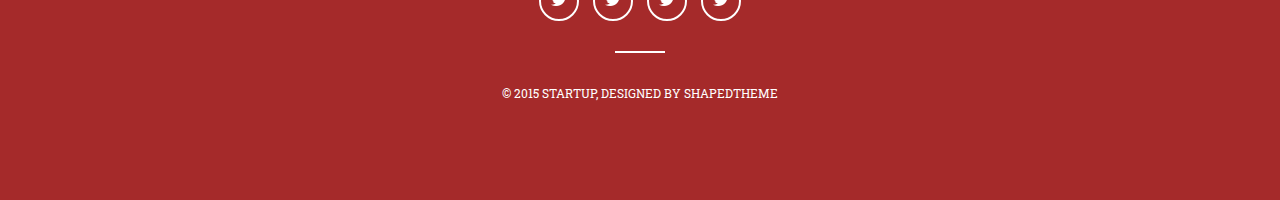
==== commit e9dd2f40: "task#37	Create jQuery plugin with JS carousel Removed debug text in slider elements Dots color chang" ====
--- a/src/index.html
+++ b/src/index.html
@@ -110,7 +110,7 @@
                                 <div class="worker-social-item icon-in"></div>
                             </div>
                         </div>
-                        <p class="worker-name">0 Md. Khalil Uddin</p>
+                        <p class="worker-name">Md. Khalil Uddin</p>
                         <p class="worker-position">Head of Ideas</p>
                     </div>
                     <div class="worker-container slide">
@@ -123,7 +123,7 @@
                                 <div class="worker-social-item icon-in"></div>
                             </div>
                         </div>
-                        <p class="worker-name">1 Rubel Miah</p>
+                        <p class="worker-name">Rubel Miah</p>
                         <p class="worker-position">Lead WordPress Developer</p>
                     </div>
                     <div class="worker-container slide">
@@ -136,7 +136,7 @@
                                 <div class="worker-social-item icon-in"></div>
                             </div>
                         </div>
-                        <p class="worker-name">2 Shamim Mia</p>
+                        <p class="worker-name">Shamim Mia</p>
                         <p class="worker-position">Sr. Web Developer</p>
                     </div>
                     <div class="worker-container slide">
@@ -149,7 +149,7 @@
                                 <div class="worker-social-item icon-in"></div>
                             </div>
                         </div>
-                        <p class="worker-name">3 John Doe</p>
+                        <p class="worker-name">John Doe</p>
                         <p class="worker-position">Front-end Developer</p>
                     </div>
 
@@ -163,7 +163,7 @@
                                 <div class="worker-social-item icon-in"></div>
                             </div>
                         </div>
-                        <p class="worker-name">4 John Doe</p>
+                        <p class="worker-name">John Doe</p>
                         <p class="worker-position">Front-end Developer</p>
                     </div>
                     <div class="worker-container slide">
@@ -176,7 +176,7 @@
                                 <div class="worker-social-item icon-in"></div>
                             </div>
                         </div>
-                        <p class="worker-name">5 John Doe</p>
+                        <p class="worker-name">John Doe</p>
                         <p class="worker-position">Front-end Developer</p>
                     </div>
                     <div class="worker-container slide">
@@ -189,7 +189,7 @@
                                 <div class="worker-social-item icon-in"></div>
                             </div>
                         </div>
-                        <p class="worker-name">6 John Doe</p>
+                        <p class="worker-name">John Doe</p>
                         <p class="worker-position">Front-end Developer</p>
                     </div>
                 </div>
--- a/src/styles/style.css
+++ b/src/styles/style.css
@@ -1028,21 +1028,21 @@
   border-radius: 50%;
   margin: 0.25em;
   transition: all 0.25s;
-  box-shadow: 0px 1px 8px black;
+  box-shadow: 0px 1px 8px gray;
   cursor: pointer;
 }
 .dots .dot:hover {
-  background: rgba(255, 255, 255, 0.75);
-  box-shadow: 0px 1px 5px black;
+  background: rgba(165, 42, 42, 0.75);
+  box-shadow: 0px 1px 5px dimgray;
 }
 .dots .dot:hover.active {
-  background: rgba(255, 255, 255, 0.9);
+  background: darkred;
 }
 .dots .dot:active {
-  text-shadow: 0px 1px 1px black;
+  text-shadow: 0px 1px 1px gray;
 }
 .dots .dot.active {
-  background: gray;
+  background: brown;
 }
 * {
   box-sizing: border-box;
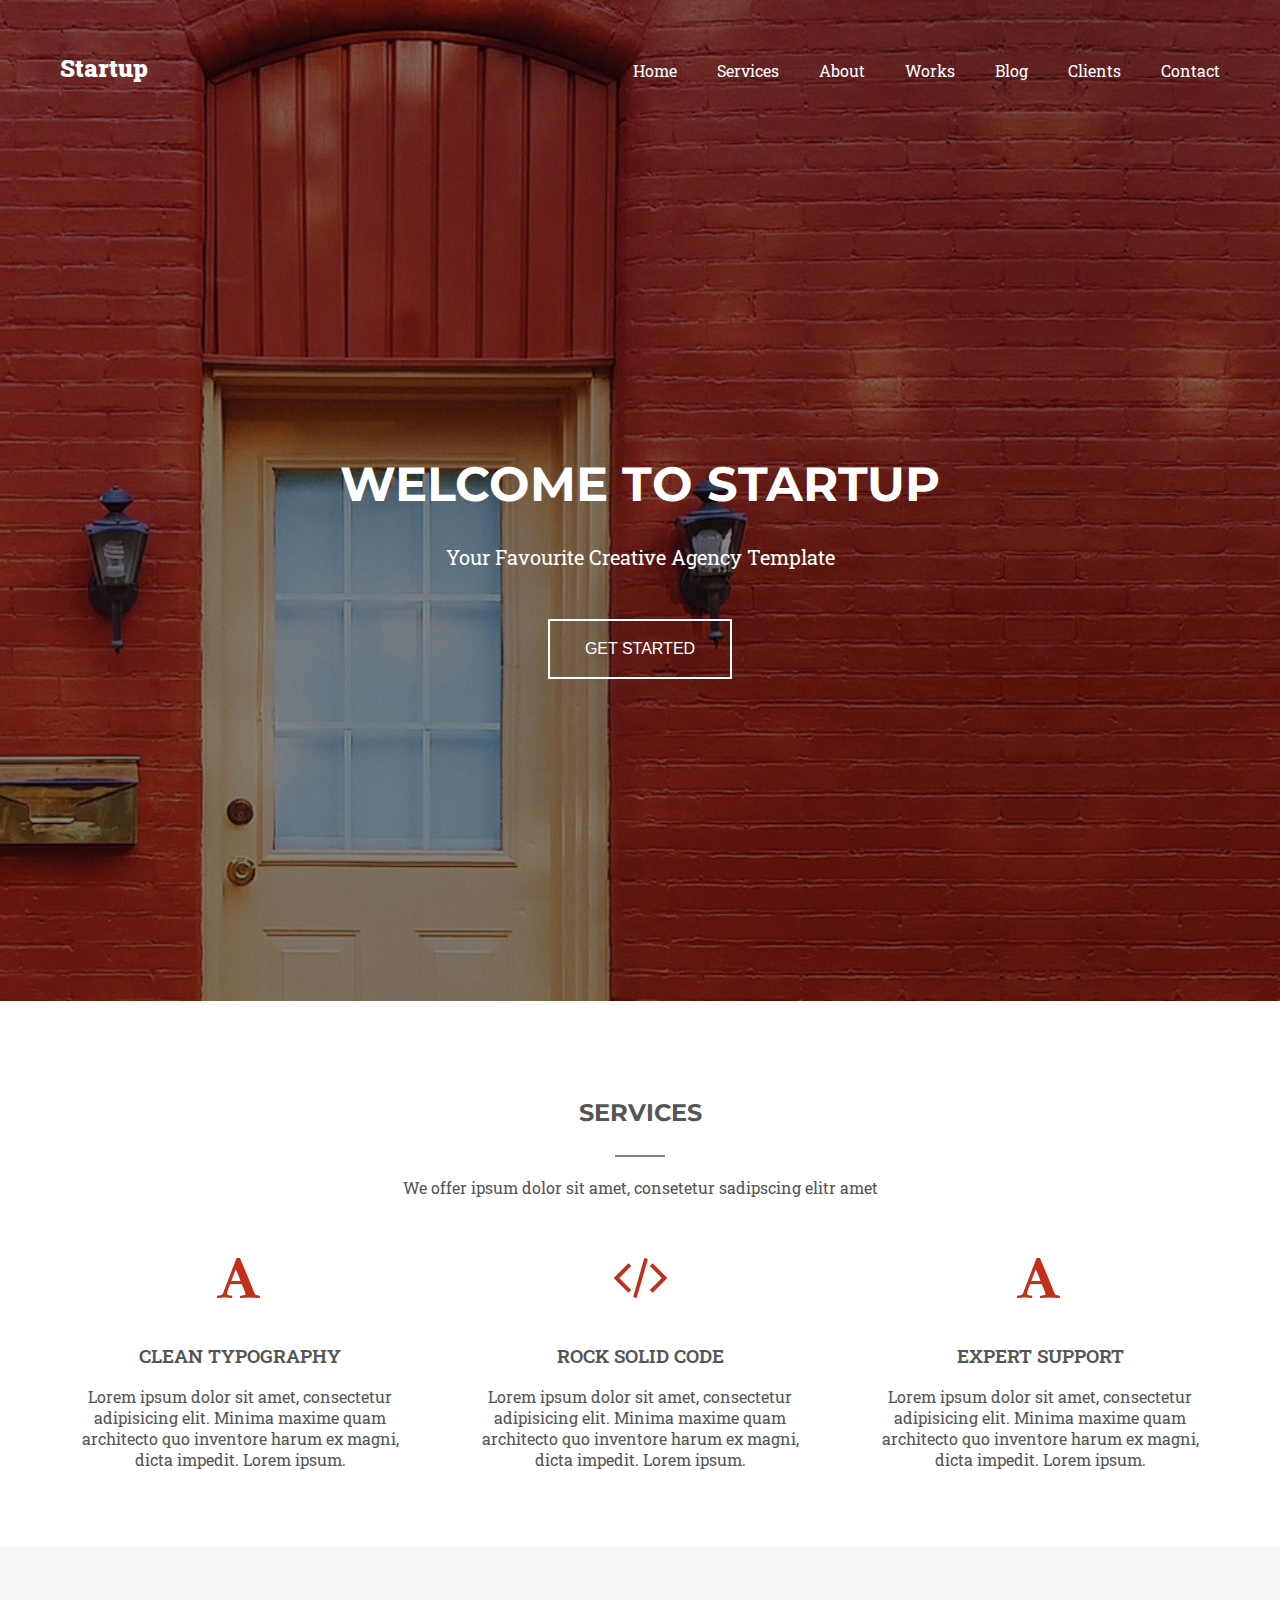
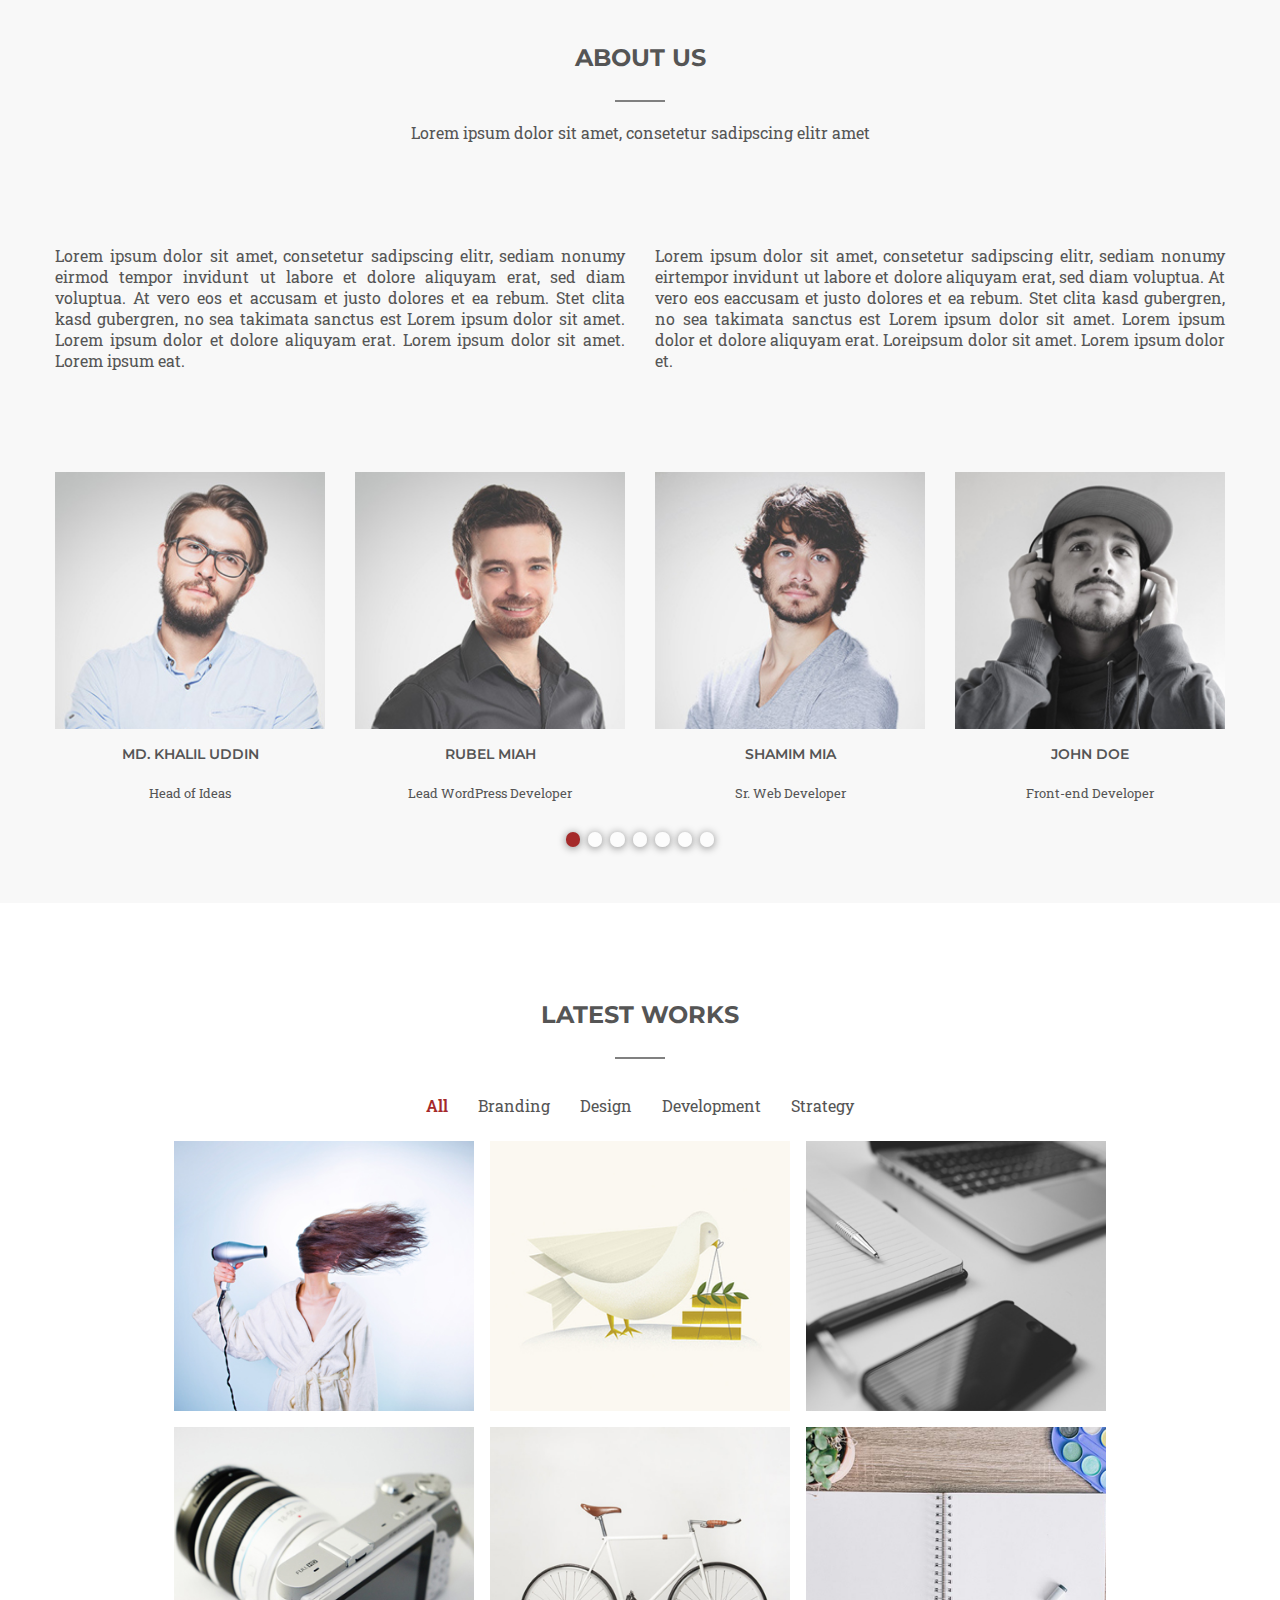
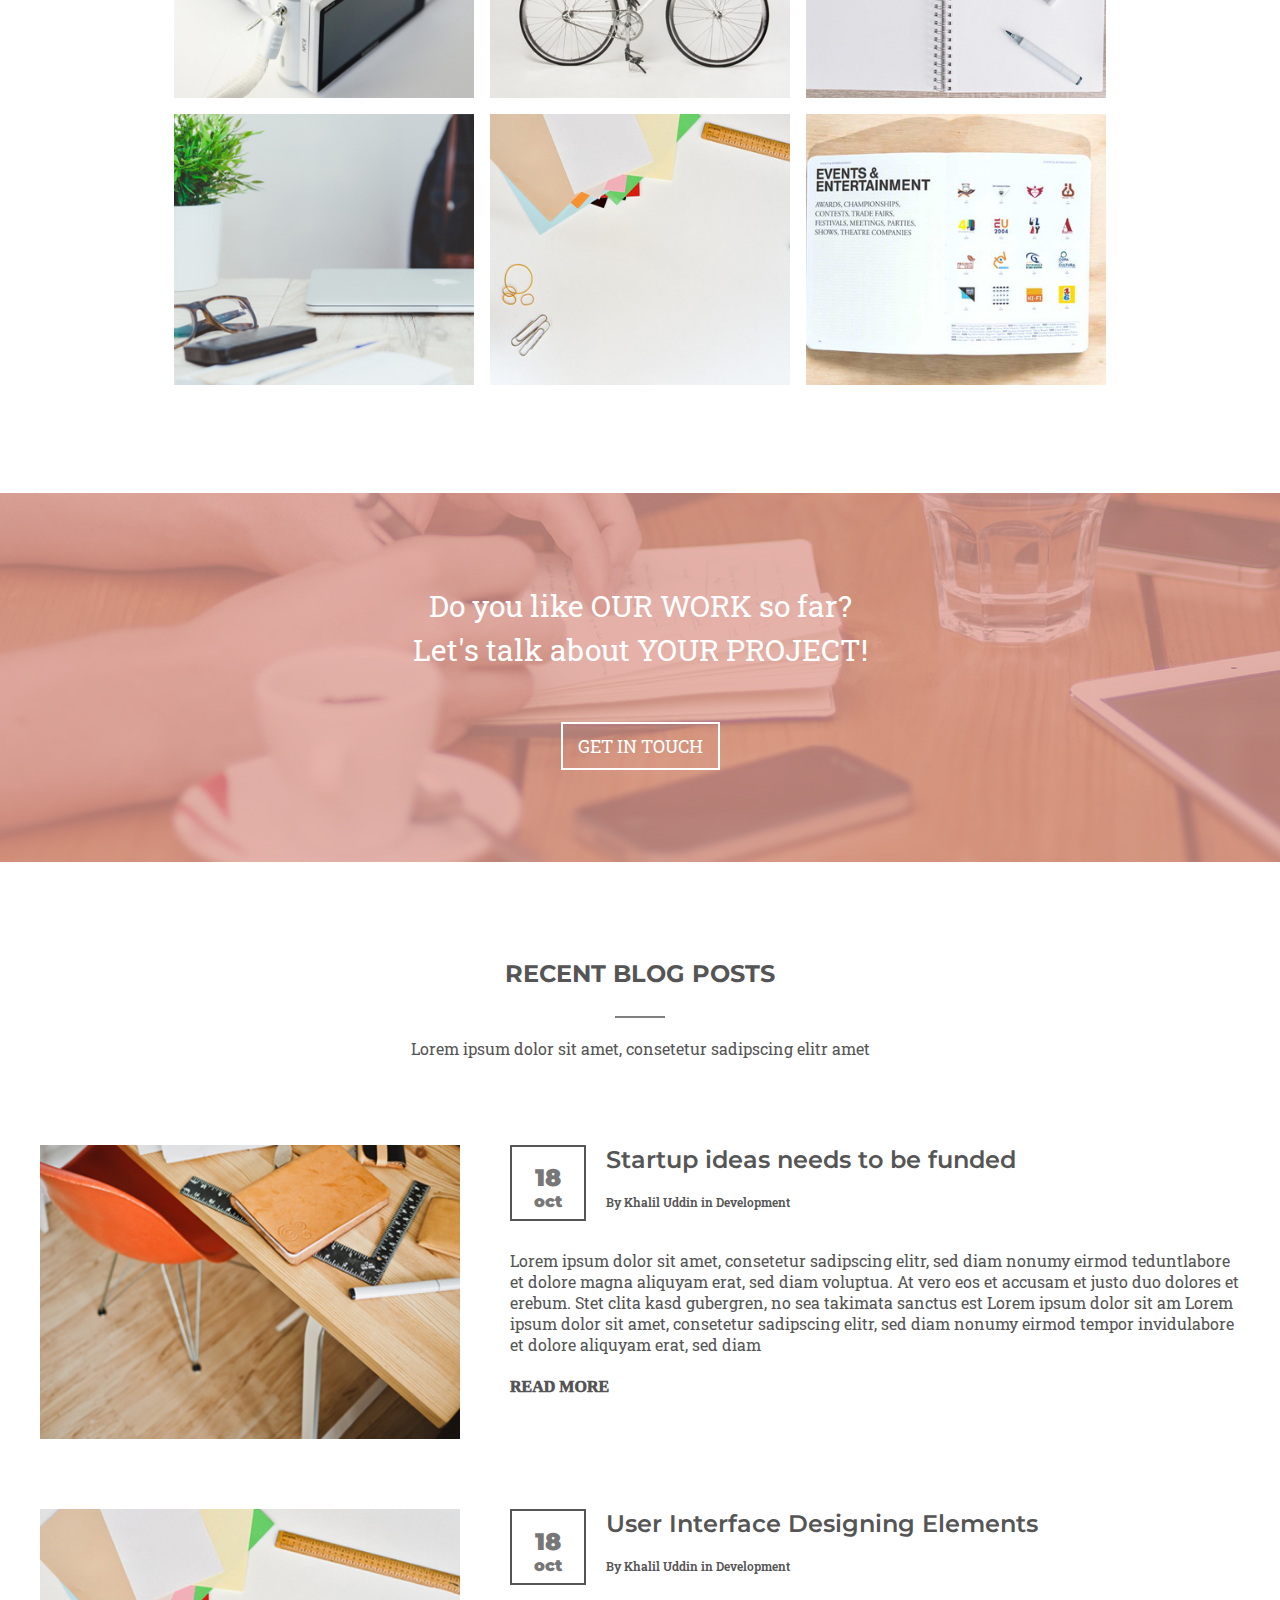
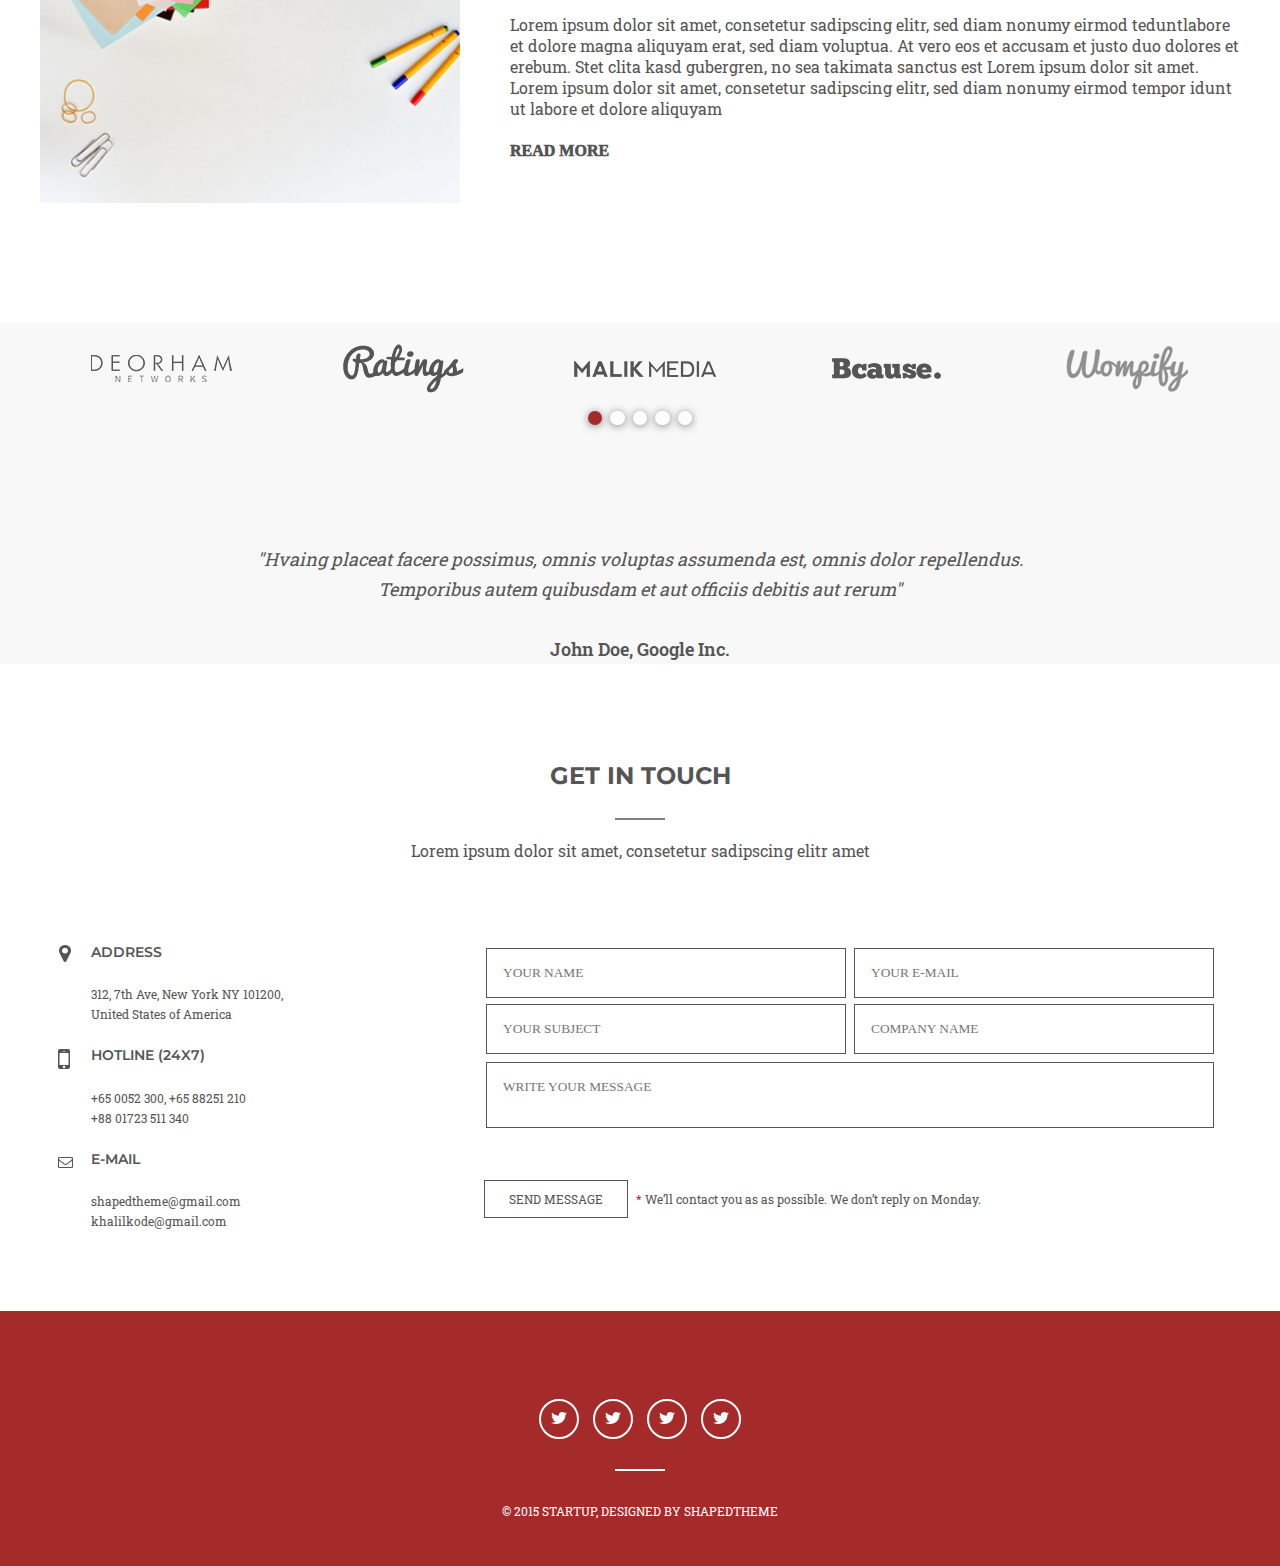
==== commit 719b7739: "task#38 Implement the second slider using the created plugin Brand section adapted for slider plugin" ====
--- a/src/index.html
+++ b/src/index.html
@@ -387,33 +387,21 @@
 <div id="clients" class="brands-background">
     <div class="container">
         <div class="brands">
-            <ul>
-                <li><img src="resources/img/logo1.jpg"></li>
-                <li><img src="resources/img/logo2.jpg"></li>
-                <li><img src="resources/img/logo3.jpg"></li>
-                <li><img src="resources/img/logo4.jpg"></li>
-                <li><img src="resources/img/logo5.jpg"></li>
-            </ul>
+
+            <div class="brands-slider-container">
+                <div class="brands-container slides-container">
+                    <div class="slide"><img class="brand-item" src="resources/img/logo1.jpg"></div>
+                    <div class="slide"><img class="brand-item" src="resources/img/logo2.jpg"></div>
+                    <div class="slide"><img class="brand-item" src="resources/img/logo3.jpg"></div>
+                    <div class="slide"><img class="brand-item" src="resources/img/logo4.jpg"></div>
+                    <div class="slide"><img class="brand-item" src="resources/img/logo5.jpg"></div>
+                </div>
+            </div>
 
             <div class="brands-description">
                 "Hvaing placeat facere possimus, omnis voluptas assumenda est, omnis dolor repellendus.<br>Temporibus
                 autem quibusdam et aut officiis debitis aut rerum"<br><br><span>John Doe, Google Inc.</span>
             </div>
-
-            <ul class="radio-list">
-                <li class="radio">
-                    <input class="custom-radio" type="radio" id="color-1" name="color" value="indigo">
-                    <label for="color-1"></label>
-                </li>
-                <li class="radio">
-                    <input class="custom-radio" type="radio" id="color-2" name="color" value="red">
-                    <label for="color-2"></label>
-                </li>
-                <li class="radio">
-                    <input class="custom-radio" type="radio" id="color-3" name="color" value="brown">
-                    <label for="color-3"></label>
-                </li>
-            </ul>
         </div>
     </div>
 </div>
@@ -429,13 +417,15 @@
             <div class="credits-container">
                 <div class="credits-item">
                     <div class="credits-icon-0"></div>
-                    <div class="contact-credits">Address<br><br>312, 7th Ave, New York NY 101200,<br> United States of
+                    <div class="contact-credits">Address<br><br>312, 7th Ave, New York NY 101200,<br> United States
+                        of
                         America
                     </div>
                 </div>
                 <div class="credits-item">
                     <div class="credits-icon-1"></div>
-                    <div class="contact-credits">Hotline (24x7)<br><br>+65 0052 300, +65 88251 210<br>+88 01723 511 340
+                    <div class="contact-credits">Hotline (24x7)<br><br>+65 0052 300, +65 88251 210<br>+88 01723 511
+                        340
                     </div>
                 </div>
                 <div class="credits-item">
@@ -458,7 +448,8 @@
                 </fieldset>
                 <fieldset class="form-field-submit">
                     <button class="button">Send message</button>
-                    <p class="submit-info"><span>*</span> We’ll contact you as as possible. We don’t reply on Monday.
+                    <p class="submit-info"><span>*</span> We’ll contact you as as possible. We don’t reply on
+                        Monday.
                     </p>
                 </fieldset>
             </form>
--- a/src/styles/style.css
+++ b/src/styles/style.css
@@ -718,16 +718,16 @@
   flex-direction: column;
   margin-top: 120px;
 }
-.brands-background .brands ul {
-  margin-top: 120px;
-  display: flex;
-  padding: 0;
-  justify-content: center;
+.brands-background .brands .brands-slider-container {
+  position: relative;
+  margin-bottom: 100px;
+}
+.brands-background .brands .brands-slider-container .brands-container {
+  display: flex;
+  justify-content: left;
   overflow: hidden;
-  list-style-type: none;
-  -webkit-flex-flow: row wrap;
-}
-.brands-background .brands ul li {
+}
+.brands-background .brands .brands-slider-container .brands-container .brand-item {
   margin: 20px;
 }
 .brands-background .brands .brands-description {
@@ -964,6 +964,9 @@
   width: 100%;
   pointer-events: none;
   height: 50px;
+}
+.slide {
+  position: relative;
 }
 .prev,
 .next {
